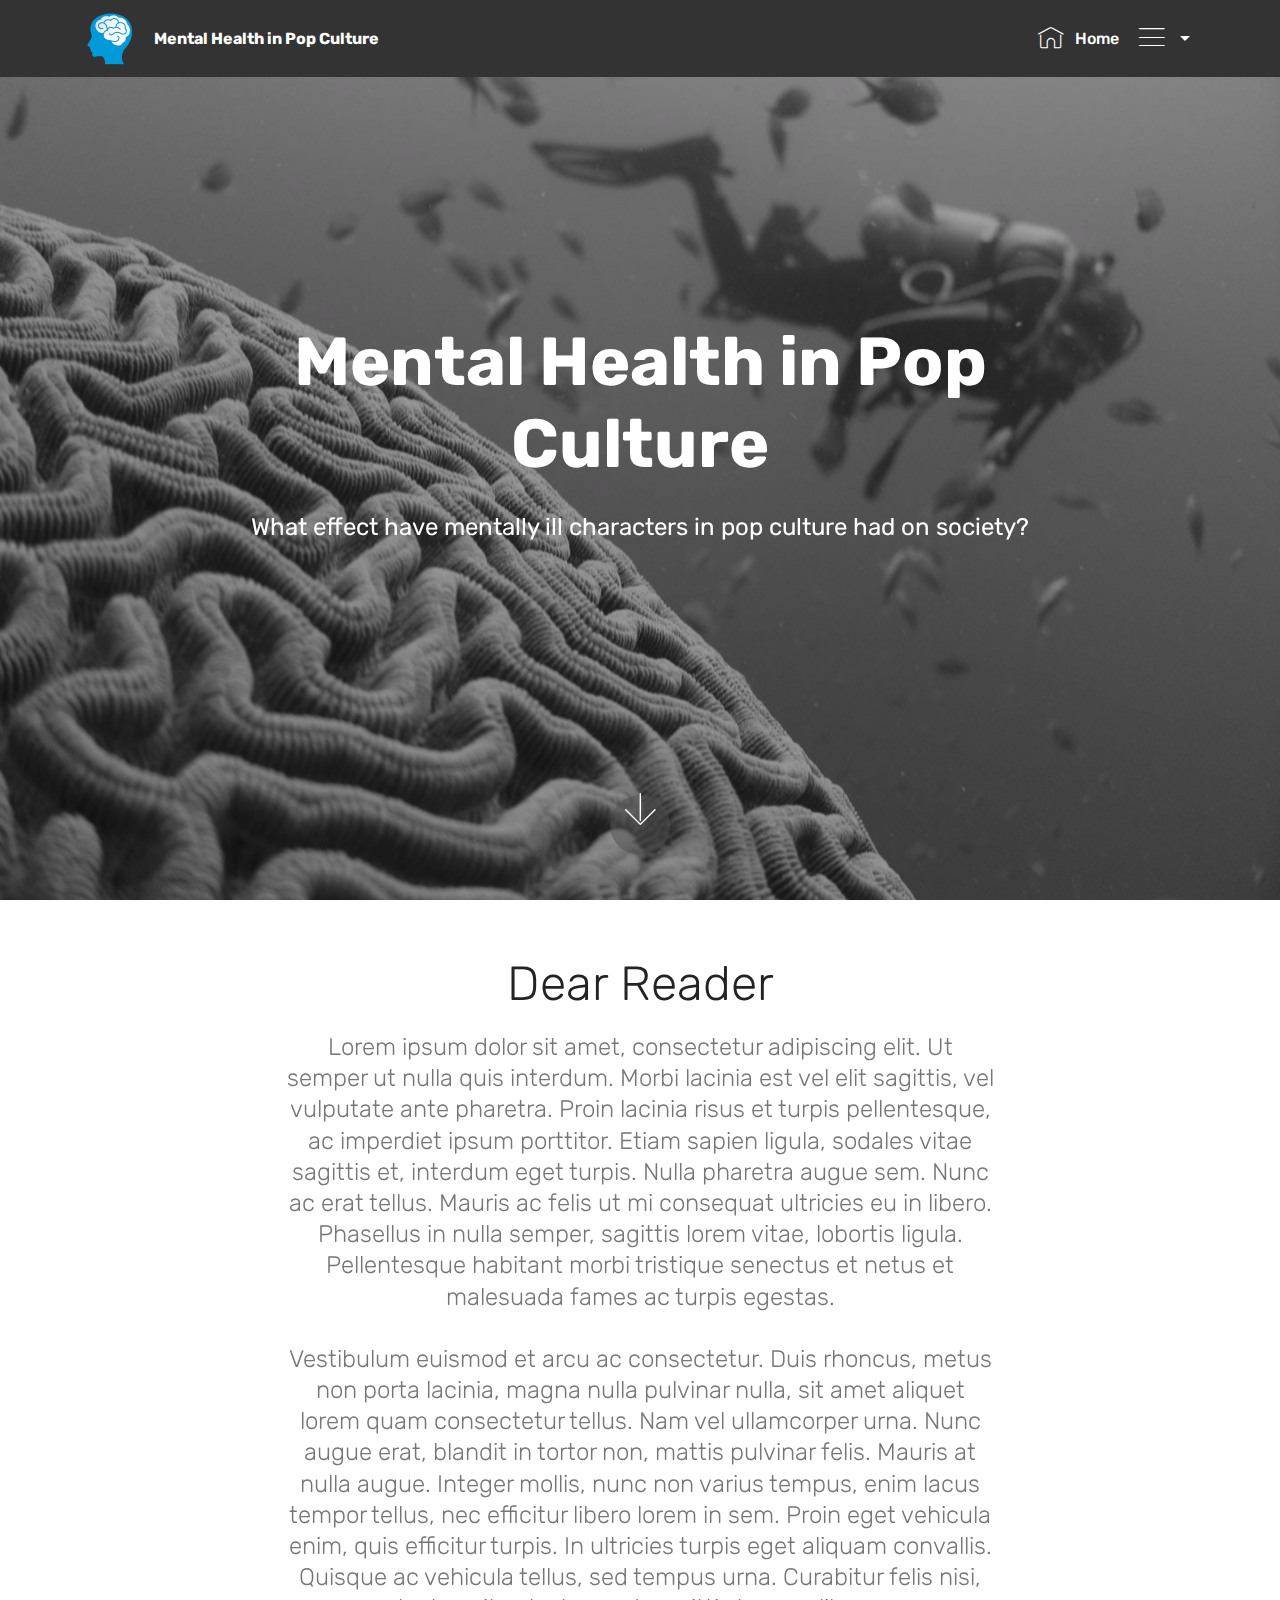
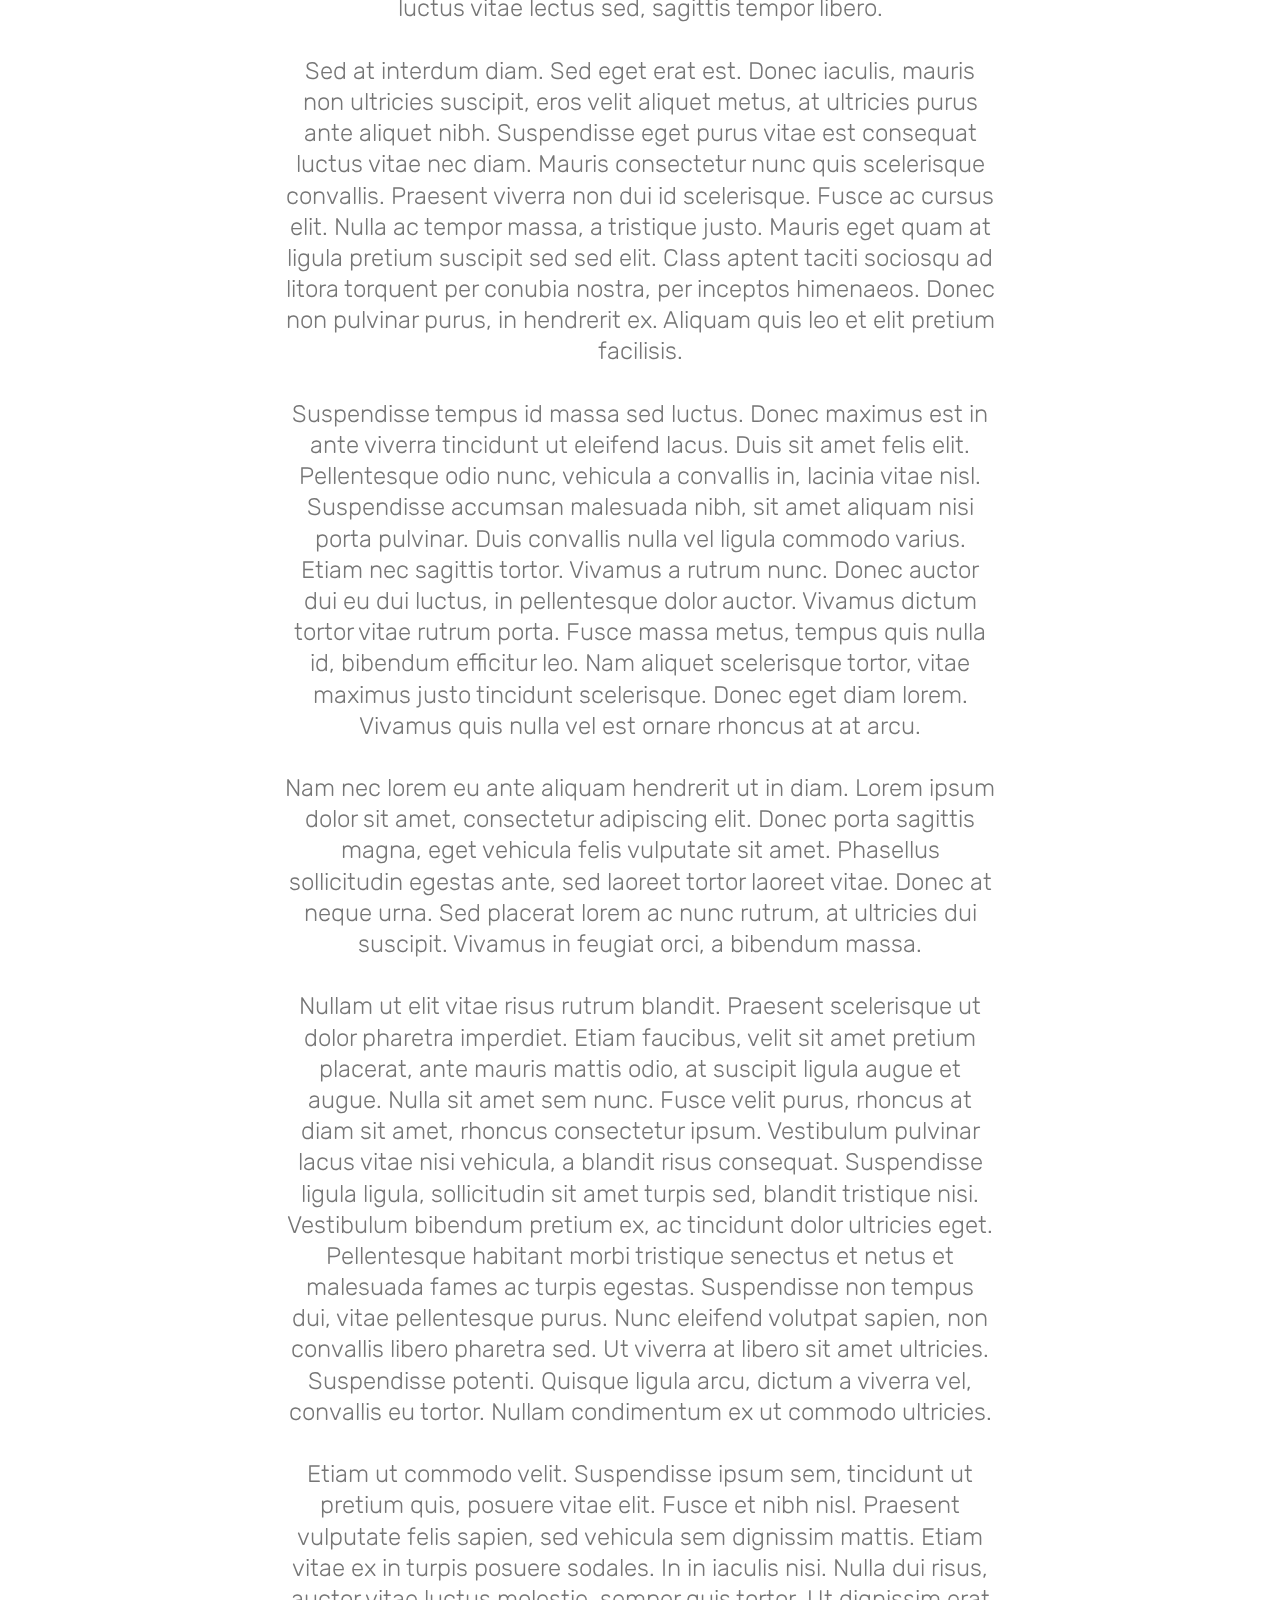
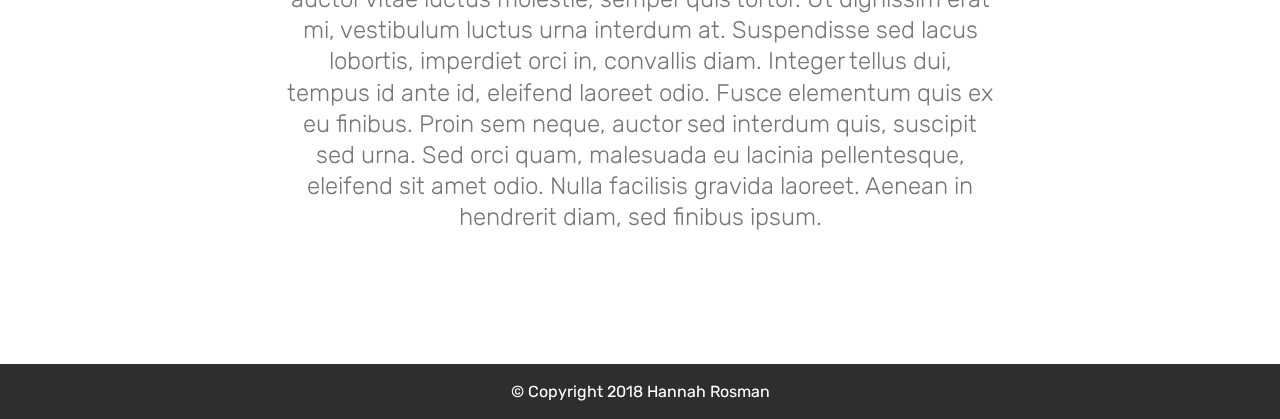
==== index.html @ e22bb15f "Initial commit" ====
<!DOCTYPE html>
<html >
<head>
  <!-- Site made with Mobirise Website Builder v4.7.7, https://mobirise.com -->
  <meta charset="UTF-8">
  <meta http-equiv="X-UA-Compatible" content="IE=edge">
  <meta name="generator" content="Mobirise v4.7.7, mobirise.com">
  <meta name="viewport" content="width=device-width, initial-scale=1, minimum-scale=1">
  <link rel="shortcut icon" href="assets/images/mental-health-icon-128x128.png" type="image/x-icon">
  <meta name="description" content="">
  <title>Home</title>
  <link rel="stylesheet" href="assets/web/assets/mobirise-icons/mobirise-icons.css">
  <link rel="stylesheet" href="assets/tether/tether.min.css">
  <link rel="stylesheet" href="assets/bootstrap/css/bootstrap.min.css">
  <link rel="stylesheet" href="assets/bootstrap/css/bootstrap-grid.min.css">
  <link rel="stylesheet" href="assets/bootstrap/css/bootstrap-reboot.min.css">
  <link rel="stylesheet" href="assets/socicon/css/styles.css">
  <link rel="stylesheet" href="assets/dropdown/css/style.css">
  <link rel="stylesheet" href="assets/theme/css/style.css">
  <link rel="stylesheet" href="assets/mobirise/css/mbr-additional.css" type="text/css">
  
  
  
</head>
<body>
  <section class="menu cid-qTkzRZLJNu" once="menu" id="menu1-0">

    

    <nav class="navbar navbar-expand beta-menu navbar-dropdown align-items-center navbar-fixed-top navbar-toggleable-sm">
        <button class="navbar-toggler navbar-toggler-right" type="button" data-toggle="collapse" data-target="#navbarSupportedContent" aria-controls="navbarSupportedContent" aria-expanded="false" aria-label="Toggle navigation">
            <div class="hamburger">
                <span></span>
                <span></span>
                <span></span>
                <span></span>
            </div>
        </button>
        <div class="menu-logo">
            <div class="navbar-brand">
                <span class="navbar-logo">
                    <a href="https://mobirise.com">
                         <img src="assets/images/mental-health-icon-122x122.png" alt="Mobirise" title="" style="height: 3.8rem;">
                    </a>
                </span>
                <span class="navbar-caption-wrap"><a class="navbar-caption text-white display-4" href="index.html">Mental Health in Pop Culture<br></a></span>
            </div>
        </div>
        <div class="collapse navbar-collapse" id="navbarSupportedContent">
            <ul class="navbar-nav nav-dropdown nav-right" data-app-modern-menu="true"><li class="nav-item">
                    <a class="nav-link link text-white display-4" href="index.html"><span class="mbri-home mbr-iconfont mbr-iconfont-btn"></span>
                        
                        Home</a>
                </li>
                <li class="nav-item dropdown open"><a class="nav-link link text-white dropdown-toggle display-4" href="poem.html" data-toggle="dropdown-submenu" aria-expanded="true"><span class="mbri-menu mbr-iconfont mbr-iconfont-btn"></span></a><div class="dropdown-menu"><a class="text-white dropdown-item display-4" href="timeline.html" aria-expanded="false">Timeline</a><a class="text-white dropdown-item display-4" href="examples.html">Examples</a><a class="text-white dropdown-item display-4" href="evaluation.html">Evaluation</a><a class="text-white dropdown-item display-4" href="letter.html">Letter</a><a class="text-white dropdown-item display-4" href="reviews.html">Reviews</a><a class="text-white dropdown-item display-4" href="poem.html">Poem</a><a class="text-white dropdown-item display-4" href="bibliography.html">Bibliography</a><a class="text-white dropdown-item display-4" href="works-cited.html">Works Cited<br></a></div></li></ul>
            
        </div>
    </nav>
</section>

<section class="engine"><a href="https://mobirise.me/z">best free html templates</a></section><section class="cid-qTkA127IK8 mbr-fullscreen mbr-parallax-background" id="header2-1">

    

    <div class="mbr-overlay" style="opacity: 0.4; background-color: rgb(35, 35, 35);"></div>

    <div class="container align-center">
        <div class="row justify-content-md-center">
            <div class="mbr-white col-md-10">
                <h1 class="mbr-section-title mbr-bold pb-3 mbr-fonts-style display-1">Mental Health in Pop Culture</h1>
                
                <p class="mbr-text pb-3 mbr-fonts-style display-5">
                    What effect have mentally ill characters in pop culture had on society?
                </p>
                
            </div>
        </div>
    </div>
    <div class="mbr-arrow hidden-sm-down" aria-hidden="true">
        <a href="#next">
            <i class="mbri-down mbr-iconfont"></i>
        </a>
    </div>
</section>

<section class="mbr-section content4 cid-qTQGXVImsw" id="content4-4">

    

    <div class="container">
        <div class="media-container-row">
            <div class="title col-12 col-md-8">
                <h2 class="align-center pb-3 mbr-fonts-style display-2">
                    Dear Reader</h2>
                <h3 class="mbr-section-subtitle align-center mbr-light mbr-fonts-style display-5">Lorem ipsum dolor sit amet, consectetur adipiscing elit. Ut semper ut nulla quis interdum. Morbi lacinia est vel elit sagittis, vel vulputate ante pharetra. Proin lacinia risus et turpis pellentesque, ac imperdiet ipsum porttitor. Etiam sapien ligula, sodales vitae sagittis et, interdum eget turpis. Nulla pharetra augue sem. Nunc ac erat tellus. Mauris ac felis ut mi consequat ultricies eu in libero. Phasellus in nulla semper, sagittis lorem vitae, lobortis ligula. Pellentesque habitant morbi tristique senectus et netus et malesuada fames ac turpis egestas.<div><br></div><div>Vestibulum euismod et arcu ac consectetur. Duis rhoncus, metus non porta lacinia, magna nulla pulvinar nulla, sit amet aliquet lorem quam consectetur tellus. Nam vel ullamcorper urna. Nunc augue erat, blandit in tortor non, mattis pulvinar felis. Mauris at nulla augue. Integer mollis, nunc non varius tempus, enim lacus tempor tellus, nec efficitur libero lorem in sem. Proin eget vehicula enim, quis efficitur turpis. In ultricies turpis eget aliquam convallis. Quisque ac vehicula tellus, sed tempus urna. Curabitur felis nisi, luctus vitae lectus sed, sagittis tempor libero.</div><div><br></div><div>Sed at interdum diam. Sed eget erat est. Donec iaculis, mauris non ultricies suscipit, eros velit aliquet metus, at ultricies purus ante aliquet nibh. Suspendisse eget purus vitae est consequat luctus vitae nec diam. Mauris consectetur nunc quis scelerisque convallis. Praesent viverra non dui id scelerisque. Fusce ac cursus elit. Nulla ac tempor massa, a tristique justo. Mauris eget quam at ligula pretium suscipit sed sed elit. Class aptent taciti sociosqu ad litora torquent per conubia nostra, per inceptos himenaeos. Donec non pulvinar purus, in hendrerit ex. Aliquam quis leo et elit pretium facilisis.</div><div><br></div><div>Suspendisse tempus id massa sed luctus. Donec maximus est in ante viverra tincidunt ut eleifend lacus. Duis sit amet felis elit. Pellentesque odio nunc, vehicula a convallis in, lacinia vitae nisl. Suspendisse accumsan malesuada nibh, sit amet aliquam nisi porta pulvinar. Duis convallis nulla vel ligula commodo varius. Etiam nec sagittis tortor. Vivamus a rutrum nunc. Donec auctor dui eu dui luctus, in pellentesque dolor auctor. Vivamus dictum tortor vitae rutrum porta. Fusce massa metus, tempus quis nulla id, bibendum efficitur leo. Nam aliquet scelerisque tortor, vitae maximus justo tincidunt scelerisque. Donec eget diam lorem. Vivamus quis nulla vel est ornare rhoncus at at arcu.</div><div><br></div><div>Nam nec lorem eu ante aliquam hendrerit ut in diam. Lorem ipsum dolor sit amet, consectetur adipiscing elit. Donec porta sagittis magna, eget vehicula felis vulputate sit amet. Phasellus sollicitudin egestas ante, sed laoreet tortor laoreet vitae. Donec at neque urna. Sed placerat lorem ac nunc rutrum, at ultricies dui suscipit. Vivamus in feugiat orci, a bibendum massa.</div><div><br></div><div>Nullam ut elit vitae risus rutrum blandit. Praesent scelerisque ut dolor pharetra imperdiet. Etiam faucibus, velit sit amet pretium placerat, ante mauris mattis odio, at suscipit ligula augue et augue. Nulla sit amet sem nunc. Fusce velit purus, rhoncus at diam sit amet, rhoncus consectetur ipsum. Vestibulum pulvinar lacus vitae nisi vehicula, a blandit risus consequat. Suspendisse ligula ligula, sollicitudin sit amet turpis sed, blandit tristique nisi. Vestibulum bibendum pretium ex, ac tincidunt dolor ultricies eget. Pellentesque habitant morbi tristique senectus et netus et malesuada fames ac turpis egestas. Suspendisse non tempus dui, vitae pellentesque purus. Nunc eleifend volutpat sapien, non convallis libero pharetra sed. Ut viverra at libero sit amet ultricies. Suspendisse potenti. Quisque ligula arcu, dictum a viverra vel, convallis eu tortor. Nullam condimentum ex ut commodo ultricies.</div><div><br></div><div>Etiam ut commodo velit. Suspendisse ipsum sem, tincidunt ut pretium quis, posuere vitae elit. Fusce et nibh nisl. Praesent vulputate felis sapien, sed vehicula sem dignissim mattis. Etiam vitae ex in turpis posuere sodales. In in iaculis nisi. Nulla dui risus, auctor vitae luctus molestie, semper quis tortor. Ut dignissim erat mi, vestibulum luctus urna interdum at. Suspendisse sed lacus lobortis, imperdiet orci in, convallis diam. Integer tellus dui, tempus id ante id, eleifend laoreet odio. Fusce elementum quis ex eu finibus. Proin sem neque, auctor sed interdum quis, suscipit sed urna. Sed orci quam, malesuada eu lacinia pellentesque, eleifend sit amet odio. Nulla facilisis gravida laoreet. Aenean in hendrerit diam, sed finibus ipsum.</div><div><br></div><div><br></div></h3>
                
            </div>
        </div>
    </div>
</section>

<section once="" class="cid-qTRrFll4w2" id="footer7-2k">

    

    

    <div class="container">
        <div class="media-container-row align-center mbr-white">
            
            
            <div class="row row-copirayt">
                <p class="mbr-text mb-0 mbr-fonts-style mbr-white align-center display-7">
                    © Copyright 2018 Hannah Rosman</p>
            </div>
        </div>
    </div>
</section>


  <script src="assets/web/assets/jquery/jquery.min.js"></script>
  <script src="assets/popper/popper.min.js"></script>
  <script src="assets/tether/tether.min.js"></script>
  <script src="assets/bootstrap/js/bootstrap.min.js"></script>
  <script src="assets/dropdown/js/script.min.js"></script>
  <script src="assets/touchswipe/jquery.touch-swipe.min.js"></script>
  <script src="assets/parallax/jarallax.min.js"></script>
  <script src="assets/smoothscroll/smooth-scroll.js"></script>
  <script src="assets/theme/js/script.js"></script>
  
  
</body>
</html>
---- assets/web/assets/mobirise-icons/mobirise-icons.css ----
@font-face {
  font-family: 'MobiriseIcons';
  src:  url('mobirise-icons.eot?spat4u');
  src:  url('mobirise-icons.eot?spat4u#iefix') format('embedded-opentype'),
    url('mobirise-icons.ttf?spat4u') format('truetype'),
    url('mobirise-icons.woff?spat4u') format('woff'),
    url('mobirise-icons.svg?spat4u#MobiriseIcons') format('svg');
  font-weight: normal;
  font-style: normal;
}

[class^="mbri-"], [class*=" mbri-"] {
  /* use !important to prevent issues with browser extensions that change fonts */
  font-family: MobiriseIcons !important;
  speak: none;
  font-style: normal;
  font-weight: normal;
  font-variant: normal;
  text-transform: none;
  line-height: 1;

  /* Better Font Rendering =========== */
  -webkit-font-smoothing: antialiased;
  -moz-osx-font-smoothing: grayscale;
}

.mbri-add-submenu:before {
  content: "\e900";
}
.mbri-alert:before {
  content: "\e901";
}
.mbri-align-center:before {
  content: "\e902";
}
.mbri-align-justify:before {
  content: "\e903";
}
.mbri-align-left:before {
  content: "\e904";
}
.mbri-align-right:before {
  content: "\e905";
}
.mbri-android:before {
  content: "\e906";
}
.mbri-apple:before {
  content: "\e907";
}
.mbri-arrow-down:before {
  content: "\e908";
}
.mbri-arrow-next:before {
  content: "\e909";
}
.mbri-arrow-prev:before {
  content: "\e90a";
}
.mbri-arrow-up:before {
  content: "\e90b";
}
.mbri-bold:before {
  content: "\e90c";
}
.mbri-bookmark:before {
  content: "\e90d";
}
.mbri-bootstrap:before {
  content: "\e90e";
}
.mbri-briefcase:before {
  content: "\e90f";
}
.mbri-browse:before {
  content: "\e910";
}
.mbri-bulleted-list:before {
  content: "\e911";
}
.mbri-calendar:before {
  content: "\e912";
}
.mbri-camera:before {
  content: "\e913";
}
.mbri-cart-add:before {
  content: "\e914";
}
.mbri-cart-full:before {
  content: "\e915";
}
.mbri-cash:before {
  content: "\e916";
}
.mbri-change-style:before {
  content: "\e917";
}
.mbri-chat:before {
  content: "\e918";
}
.mbri-clock:before {
  content: "\e919";
}
.mbri-close:before {
  content: "\e91a";
}
.mbri-cloud:before {
  content: "\e91b";
}
.mbri-code:before {
  content: "\e91c";
}
.mbri-contact-form:before {
  content: "\e91d";
}
.mbri-credit-card:before {
  content: "\e91e";
}
.mbri-cursor-click:before {
  content: "\e91f";
}
.mbri-cust-feedback:before {
  content: "\e920";
}
.mbri-database:before {
  content: "\e921";
}
.mbri-delivery:before {
  content: "\e922";
}
.mbri-desktop:before {
  content: "\e923";
}
.mbri-devices:before {
  content: "\e924";
}
.mbri-down:before {
  content: "\e925";
}
.mbri-download:before {
  content: "\e989";
}
.mbri-drag-n-drop:before {
  content: "\e927";
}
.mbri-drag-n-drop2:before {
  content: "\e928";
}
.mbri-edit:before {
  content: "\e929";
}
.mbri-edit2:before {
  content: "\e92a";
}
.mbri-error:before {
  content: "\e92b";
}
.mbri-extension:before {
  content: "\e92c";
}
.mbri-features:before {
  content: "\e92d";
}
.mbri-file:before {
  content: "\e92e";
}
.mbri-flag:before {
  content: "\e92f";
}
.mbri-folder:before {
  content: "\e930";
}
.mbri-gift:before {
  content: "\e931";
}
.mbri-github:before {
  content: "\e932";
}
.mbri-globe:before {
  content: "\e933";
}
.mbri-globe-2:before {
  content: "\e934";
}
.mbri-growing-chart:before {
  content: "\e935";
}
.mbri-hearth:before {
  content: "\e936";
}
.mbri-help:before {
  content: "\e937";
}
.mbri-home:before {
  content: "\e938";
}
.mbri-hot-cup:before {
  content: "\e939";
}
.mbri-idea:before {
  content: "\e93a";
}
.mbri-image-gallery:before {
  content: "\e93b";
}
.mbri-image-slider:before {
  content: "\e93c";
}
.mbri-info:before {
  content: "\e93d";
}
.mbri-italic:before {
  content: "\e93e";
}
.mbri-key:before {
  content: "\e93f";
}
.mbri-laptop:before {
  content: "\e940";
}
.mbri-layers:before {
  content: "\e941";
}
.mbri-left-right:before {
  content: "\e942";
}
.mbri-left:before {
  content: "\e943";
}
.mbri-letter:before {
  content: "\e944";
}
.mbri-like:before {
  content: "\e945";
}
.mbri-link:before {
  content: "\e946";
}
.mbri-lock:before {
  content: "\e947";
}
.mbri-login:before {
  content: "\e948";
}
.mbri-logout:before {
  content: "\e949";
}
.mbri-magic-stick:before {
  content: "\e94a";
}
.mbri-map-pin:before {
  content: "\e94b";
}
.mbri-menu:before {
  content: "\e94c";
}
.mbri-mobile:before {
  content: "\e94d";
}
.mbri-mobile2:before {
  content: "\e94e";
}
.mbri-mobirise:before {
  content: "\e94f";
}
.mbri-more-horizontal:before {
  content: "\e950";
}
.mbri-more-vertical:before {
  content: "\e951";
}
.mbri-music:before {
  content: "\e952";
}
.mbri-new-file:before {
  content: "\e953";
}
.mbri-numbered-list:before {
  content: "\e954";
}
.mbri-opened-folder:before {
  content: "\e955";
}
.mbri-pages:before {
  content: "\e956";
}
.mbri-paper-plane:before {
  content: "\e957";
}
.mbri-paperclip:before {
  content: "\e958";
}
.mbri-photo:before {
  content: "\e959";
}
.mbri-photos:before {
  content: "\e95a";
}
.mbri-pin:before {
  content: "\e95b";
}
.mbri-play:before {
  content: "\e95c";
}
.mbri-plus:before {
  content: "\e95d";
}
.mbri-preview:before {
  content: "\e95e";
}
.mbri-print:before {
  content: "\e95f";
}
.mbri-protect:before {
  content: "\e960";
}
.mbri-question:before {
  content: "\e961";
}
.mbri-quote-left:before {
  content: "\e962";
}
.mbri-quote-right:before {
  content: "\e963";
}
.mbri-refresh:before {
  content: "\e964";
}
.mbri-responsive:before {
  content: "\e965";
}
.mbri-right:before {
  content: "\e966";
}
.mbri-rocket:before {
  content: "\e967";
}
.mbri-sad-face:before {
  content: "\e968";
}
.mbri-sale:before {
  content: "\e969";
}
.mbri-save:before {
  content: "\e96a";
}
.mbri-search:before {
  content: "\e96b";
}
.mbri-setting:before {
  content: "\e96c";
}
.mbri-setting2:before {
  content: "\e96d";
}
.mbri-setting3:before {
  content: "\e96e";
}
.mbri-share:before {
  content: "\e96f";
}
.mbri-shopping-bag:before {
  content: "\e970";
}
.mbri-shopping-basket:before {
  content: "\e971";
}
.mbri-shopping-cart:before {
  content: "\e972";
}
.mbri-sites:before {
  content: "\e973";
}
.mbri-smile-face:before {
  content: "\e974";
}
.mbri-speed:before {
  content: "\e975";
}
.mbri-star:before {
  content: "\e976";
}
.mbri-success:before {
  content: "\e977";
}
.mbri-sun:before {
  content: "\e978";
}
.mbri-sun2:before {
  content: "\e979";
}
.mbri-tablet:before {
  content: "\e97a";
}
.mbri-tablet-vertical:before {
  content: "\e97b";
}
.mbri-target:before {
  content: "\e97c";
}
.mbri-timer:before {
  content: "\e97d";
}
.mbri-to-ftp:before {
  content: "\e97e";
}
.mbri-to-local-drive:before {
  content: "\e97f";
}
.mbri-touch-swipe:before {
  content: "\e980";
}
.mbri-touch:before {
  content: "\e981";
}
.mbri-trash:before {
  content: "\e982";
}
.mbri-underline:before {
  content: "\e983";
}
.mbri-unlink:before {
  content: "\e984";
}
.mbri-unlock:before {
  content: "\e985";
}
.mbri-up-down:before {
  content: "\e986";
}
.mbri-up:before {
  content: "\e987";
}
.mbri-update:before {
  content: "\e988";
}
.mbri-upload:before {
 content: "\e926"; 
}
.mbri-user:before {
  content: "\e98a";
}
.mbri-user2:before {
  content: "\e98b";
}
.mbri-users:before {
  content: "\e98c";
}
.mbri-video:before {
  content: "\e98d";
}
.mbri-video-play:before {
  content: "\e98e";
}
.mbri-watch:before {
  content: "\e98f";
}
.mbri-website-theme:before {
  content: "\e990";
}
.mbri-wifi:before {
  content: "\e991";
}
.mbri-windows:before {
  content: "\e992";
}
.mbri-zoom-out:before {
  content: "\e993";
}
.mbri-redo:before {
  content: "\e994";
}
.mbri-undo:before {
  content: "\e995";
}
---- assets/socicon/css/styles.css ----
@charset "UTF-8";

@font-face {
  font-family: "socicon";
  src:url("../fonts/socicon.eot");
  src:url("../fonts/socicon.eot?#iefix") format("embedded-opentype"),
    url("../fonts/socicon.woff") format("woff"),
    url("../fonts/socicon.ttf") format("truetype"),
    url("../fonts/socicon.svg#socicon") format("svg");
  font-weight: normal;
  font-style: normal;

}

[data-icon]:before {
  font-family: "socicon" !important;
  content: attr(data-icon);
  font-style: normal !important;
  font-weight: normal !important;
  font-variant: normal !important;
  text-transform: none !important;
  speak: none;
  line-height: 1;
  -webkit-font-smoothing: antialiased;
  -moz-osx-font-smoothing: grayscale;
}

[class^="socicon-"]:before,
[class*=" socicon-"]:before {
  font-family: "socicon" !important;
  font-style: normal !important;
  font-weight: normal !important;
  font-variant: normal !important;
  text-transform: none !important;
  speak: none;
  line-height: 1;
  -webkit-font-smoothing: antialiased;
  -moz-osx-font-smoothing: grayscale;
}

.socicon-modelmayhem:before {
  content: "\e000";
}
.socicon-mixcloud:before {
  content: "\e001";
}
.socicon-drupal:before {
  content: "\e002";
}
.socicon-swarm:before {
  content: "\e003";
}
.socicon-istock:before {
  content: "\e004";
}
.socicon-yammer:before {
  content: "\e005";
}
.socicon-ello:before {
  content: "\e006";
}
.socicon-stackoverflow:before {
  content: "\e007";
}
.socicon-persona:before {
  content: "\e008";
}
.socicon-triplej:before {
  content: "\e009";
}
.socicon-houzz:before {
  content: "\e00a";
}
.socicon-rss:before {
  content: "\e00b";
}
.socicon-paypal:before {
  content: "\e00c";
}
.socicon-odnoklassniki:before {
  content: "\e00d";
}
.socicon-airbnb:before {
  content: "\e00e";
}
.socicon-periscope:before {
  content: "\e00f";
}
.socicon-outlook:before {
  content: "\e010";
}
.socicon-coderwall:before {
  content: "\e011";
}
.socicon-tripadvisor:before {
  content: "\e012";
}
.socicon-appnet:before {
  content: "\e013";
}
.socicon-goodreads:before {
  content: "\e014";
}
.socicon-tripit:before {
  content: "\e015";
}
.socicon-lanyrd:before {
  content: "\e016";
}
.socicon-slideshare:before {
  content: "\e017";
}
.socicon-buffer:before {
  content: "\e018";
}
.socicon-disqus:before {
  content: "\e019";
}
.socicon-vkontakte:before {
  content: "\e01a";
}
.socicon-whatsapp:before {
  content: "\e01b";
}
.socicon-patreon:before {
  content: "\e01c";
}
.socicon-storehouse:before {
  content: "\e01d";
}
.socicon-pocket:before {
  content: "\e01e";
}
.socicon-mail:before {
  content: "\e01f";
}
.socicon-blogger:before {
  content: "\e020";
}
.socicon-technorati:before {
  content: "\e021";
}
.socicon-reddit:before {
  content: "\e022";
}
.socicon-dribbble:before {
  content: "\e023";
}
.socicon-stumbleupon:before {
  content: "\e024";
}
.socicon-digg:before {
  content: "\e025";
}
.socicon-envato:before {
  content: "\e026";
}
.socicon-behance:before {
  content: "\e027";
}
.socicon-delicious:before {
  content: "\e028";
}
.socicon-deviantart:before {
  content: "\e029";
}
.socicon-forrst:before {
  content: "\e02a";
}
.socicon-play:before {
  content: "\e02b";
}
.socicon-zerply:before {
  content: "\e02c";
}
.socicon-wikipedia:before {
  content: "\e02d";
}
.socicon-apple:before {
  content: "\e02e";
}
.socicon-flattr:before {
  content: "\e02f";
}
.socicon-github:before {
  content: "\e030";
}
.socicon-renren:before {
  content: "\e031";
}
.socicon-friendfeed:before {
  content: "\e032";
}
.socicon-newsvine:before {
  content: "\e033";
}
.socicon-identica:before {
  content: "\e034";
}
.socicon-bebo:before {
  content: "\e035";
}
.socicon-zynga:before {
  content: "\e036";
}
.socicon-steam:before {
  content: "\e037";
}
.socicon-xbox:before {
  content: "\e038";
}
.socicon-windows:before {
  content: "\e039";
}
.socicon-qq:before {
  content: "\e03a";
}
.socicon-douban:before {
  content: "\e03b";
}
.socicon-meetup:before {
  content: "\e03c";
}
.socicon-playstation:before {
  content: "\e03d";
}
.socicon-android:before {
  content: "\e03e";
}
.socicon-snapchat:before {
  content: "\e03f";
}
.socicon-twitter:before {
  content: "\e040";
}
.socicon-facebook:before {
  content: "\e041";
}
.socicon-googleplus:before {
  content: "\e042";
}
.socicon-pinterest:before {
  content: "\e043";
}
.socicon-foursquare:before {
  content: "\e044";
}
.socicon-yahoo:before {
  content: "\e045";
}
.socicon-skype:before {
  content: "\e046";
}
.socicon-yelp:before {
  content: "\e047";
}
.socicon-feedburner:before {
  content: "\e048";
}
.socicon-linkedin:before {
  content: "\e049";
}
.socicon-viadeo:before {
  content: "\e04a";
}
.socicon-xing:before {
  content: "\e04b";
}
.socicon-myspace:before {
  content: "\e04c";
}
.socicon-soundcloud:before {
  content: "\e04d";
}
.socicon-spotify:before {
  content: "\e04e";
}
.socicon-grooveshark:before {
  content: "\e04f";
}
.socicon-lastfm:before {
  content: "\e050";
}
.socicon-youtube:before {
  content: "\e051";
}
.socicon-vimeo:before {
  content: "\e052";
}
.socicon-dailymotion:before {
  content: "\e053";
}
.socicon-vine:before {
  content: "\e054";
}
.socicon-flickr:before {
  content: "\e055";
}
.socicon-500px:before {
  content: "\e056";
}
.socicon-wordpress:before {
  content: "\e058";
}
.socicon-tumblr:before {
  content: "\e059";
}
.socicon-twitch:before {
  content: "\e05a";
}
.socicon-8tracks:before {
  content: "\e05b";
}
.socicon-amazon:before {
  content: "\e05c";
}
.socicon-icq:before {
  content: "\e05d";
}
.socicon-smugmug:before {
  content: "\e05e";
}
.socicon-ravelry:before {
  content: "\e05f";
}
.socicon-weibo:before {
  content: "\e060";
}
.socicon-baidu:before {
  content: "\e061";
}
.socicon-angellist:before {
  content: "\e062";
}
.socicon-ebay:before {
  content: "\e063";
}
.socicon-imdb:before {
  content: "\e064";
}
.socicon-stayfriends:before {
  content: "\e065";
}
.socicon-residentadvisor:before {
  content: "\e066";
}
.socicon-google:before {
  content: "\e067";
}
.socicon-yandex:before {
  content: "\e068";
}
.socicon-sharethis:before {
  content: "\e069";
}
.socicon-bandcamp:before {
  content: "\e06a";
}
.socicon-itunes:before {
  content: "\e06b";
}
.socicon-deezer:before {
  content: "\e06c";
}
.socicon-telegram:before {
  content: "\e06e";
}
.socicon-openid:before {
  content: "\e06f";
}
.socicon-amplement:before {
  content: "\e070";
}
.socicon-viber:before {
  content: "\e071";
}
.socicon-zomato:before {
  content: "\e072";
}
.socicon-draugiem:before {
  content: "\e074";
}
.socicon-endomodo:before {
  content: "\e075";
}
.socicon-filmweb:before {
  content: "\e076";
}
.socicon-stackexchange:before {
  content: "\e077";
}
.socicon-wykop:before {
  content: "\e078";
}
.socicon-teamspeak:before {
  content: "\e079";
}
.socicon-teamviewer:before {
  content: "\e07a";
}
.socicon-ventrilo:before {
  content: "\e07b";
}
.socicon-younow:before {
  content: "\e07c";
}
.socicon-raidcall:before {
  content: "\e07d";
}
.socicon-mumble:before {
  content: "\e07e";
}
.socicon-medium:before {
  content: "\e06d";
}
.socicon-bebee:before {
  content: "\e07f";
}
.socicon-hitbox:before {
  content: "\e080";
}
.socicon-reverbnation:before {
  content: "\e081";
}
.socicon-formulr:before {
  content: "\e082";
}
.socicon-instagram:before {
  content: "\e057";
}
.socicon-battlenet:before {
  content: "\e083";
}
.socicon-chrome:before {
  content: "\e084";
}
.socicon-discord:before {
  content: "\e086";
}
.socicon-issuu:before {
  content: "\e087";
}
.socicon-macos:before {
  content: "\e088";
}
.socicon-firefox:before {
  content: "\e089";
}
.socicon-opera:before {
  content: "\e08d";
}
.socicon-keybase:before {
  content: "\e090";
}
.socicon-alliance:before {
  content: "\e091";
}
.socicon-livejournal:before {
  content: "\e092";
}
.socicon-googlephotos:before {
  content: "\e093";
}
.socicon-horde:before {
  content: "\e094";
}
.socicon-etsy:before {
  content: "\e095";
}
.socicon-zapier:before {
  content: "\e096";
}
.socicon-google-scholar:before {
  content: "\e097";
}
.socicon-researchgate:before {
  content: "\e098";
}
.socicon-wechat:before {
  content: "\e099";
}
.socicon-strava:before {
  content: "\e09a";
}
.socicon-line:before {
  content: "\e09b";
}
.socicon-lyft:before {
  content: "\e09c";
}
.socicon-uber:before {
  content: "\e09d";
}
.socicon-songkick:before {
  content: "\e09e";
}
.socicon-viewbug:before {
  content: "\e09f";
}
.socicon-googlegroups:before {
  content: "\e0a0";
}
.socicon-quora:before {
  content: "\e073";
}
.socicon-diablo:before {
  content: "\e085";
}
.socicon-blizzard:before {
  content: "\e0a1";
}
.socicon-hearthstone:before {
  content: "\e08b";
}
.socicon-heroes:before {
  content: "\e08a";
}
.socicon-overwatch:before {
  content: "\e08c";
}
.socicon-warcraft:before {
  content: "\e08e";
}
.socicon-starcraft:before {
  content: "\e08f";
}
.socicon-beam:before {
  content: "\e0a2";
}
.socicon-curse:before {
  content: "\e0a3";
}
.socicon-player:before {
  content: "\e0a4";
}
.socicon-streamjar:before {
  content: "\e0a5";
}
.socicon-nintendo:before {
  content: "\e0a6";
}
.socicon-hellocoton:before {
  content: "\e0a7";
}
---- assets/dropdown/css/style.css ----
.navbar-dropdown {
  left: 0;
  padding: 0;
  position: absolute;
  right: 0;
  top: 0;
  transition: all 0.45s ease;
  z-index: 1030;
  background: #282828; }
  .navbar-dropdown .navbar-logo {
    margin-right: 0.8rem;
    transition: margin 0.3s ease-in-out;
    vertical-align: middle; }
    .navbar-dropdown .navbar-logo img {
      height: 3.125rem;
      transition: all 0.3s ease-in-out; }
    .navbar-dropdown .navbar-logo.mbr-iconfont {
      font-size: 3.125rem;
      line-height: 3.125rem; }
  .navbar-dropdown .navbar-caption {
    font-weight: 700;
    white-space: normal;
    vertical-align: -4px;
    line-height: 3.125rem !important; }
    .navbar-dropdown .navbar-caption, .navbar-dropdown .navbar-caption:hover {
      color: inherit;
      text-decoration: none; }
  .navbar-dropdown .mbr-iconfont + .navbar-caption {
    vertical-align: -1px; }
  .navbar-dropdown.navbar-fixed-top {
    position: fixed; }
  .navbar-dropdown .navbar-brand span {
    vertical-align: -4px; }
  .navbar-dropdown.bg-color.transparent {
    background: none; }
  .navbar-dropdown.navbar-short .navbar-brand {
    padding: 0.625rem 0; }
    .navbar-dropdown.navbar-short .navbar-brand span {
      vertical-align: -1px; }
  .navbar-dropdown.navbar-short .navbar-caption {
    line-height: 2.375rem !important;
    vertical-align: -2px; }
  .navbar-dropdown.navbar-short .navbar-logo {
    margin-right: 0.5rem; }
    .navbar-dropdown.navbar-short .navbar-logo img {
      height: 2.375rem; }
    .navbar-dropdown.navbar-short .navbar-logo.mbr-iconfont {
      font-size: 2.375rem;
      line-height: 2.375rem; }
  .navbar-dropdown.navbar-short .mbr-table-cell {
    height: 3.625rem; }
  .navbar-dropdown .navbar-close {
    left: 0.6875rem;
    position: fixed;
    top: 0.75rem;
    z-index: 1000; }
  .navbar-dropdown .hamburger-icon {
    content: "";
    display: inline-block;
    vertical-align: middle;
    width: 16px;
    -webkit-box-shadow: 0 -6px 0 1px #282828,0 0 0 1px #282828,0 6px 0 1px #282828;
    -moz-box-shadow: 0 -6px 0 1px #282828,0 0 0 1px #282828,0 6px 0 1px #282828;
    box-shadow: 0 -6px 0 1px #282828,0 0 0 1px #282828,0 6px 0 1px #282828; }

.dropdown-menu .dropdown-toggle[data-toggle="dropdown-submenu"]::after {
  border-bottom: 0.35em solid transparent;
  border-left: 0.35em solid;
  border-right: 0;
  border-top: 0.35em solid transparent;
  margin-left: 0.3rem; }

.dropdown-menu .dropdown-item:focus {
  outline: 0; }

.nav-dropdown {
  font-size: 0.75rem;
  font-weight: 500;
  height: auto !important; }
  .nav-dropdown .nav-btn {
    padding-left: 1rem; }
  .nav-dropdown .link {
    margin: .667em 1.667em;
    font-weight: 500;
    padding: 0;
    transition: color .2s ease-in-out; }
    .nav-dropdown .link.dropdown-toggle {
      margin-right: 2.583em; }
      .nav-dropdown .link.dropdown-toggle::after {
        margin-left: .25rem;
        border-top: 0.35em solid;
        border-right: 0.35em solid transparent;
        border-left: 0.35em solid transparent;
        border-bottom: 0; }
      .nav-dropdown .link.dropdown-toggle[aria-expanded="true"] {
        margin: 0;
        padding: 0.667em 3.263em  0.667em 1.667em; }
  .nav-dropdown .link::after,
  .nav-dropdown .dropdown-item::after {
    color: inherit; }
  .nav-dropdown .btn {
    font-size: 0.75rem;
    font-weight: 700;
    letter-spacing: 0;
    margin-bottom: 0;
    padding-left: 1.25rem;
    padding-right: 1.25rem; }
  .nav-dropdown .dropdown-menu {
    border-radius: 0;
    border: 0;
    left: 0;
    margin: 0;
    padding-bottom: 1.25rem;
    padding-top: 1.25rem;
    position: relative; }
  .nav-dropdown .dropdown-submenu {
    margin-left: 0.125rem;
    top: 0; }
  .nav-dropdown .dropdown-item {
    font-weight: 500;
    line-height: 2;
    padding: 0.3846em 4.615em 0.3846em 1.5385em;
    position: relative;
    transition: color .2s ease-in-out, background-color .2s ease-in-out; }
    .nav-dropdown .dropdown-item::after {
      margin-top: -0.3077em;
      position: absolute;
      right: 1.1538em;
      top: 50%; }
    .nav-dropdown .dropdown-item:focus, .nav-dropdown .dropdown-item:hover {
      background: none; }

@media (max-width: 767px) {
  .nav-dropdown.navbar-toggleable-sm {
    bottom: 0;
    display: none;
    left: 0;
    overflow-x: hidden;
    position: fixed;
    top: 0;
    transform: translateX(-100%);
    -ms-transform: translateX(-100%);
    -webkit-transform: translateX(-100%);
    width: 18.75rem;
    z-index: 999; } }
.nav-dropdown.navbar-toggleable-xl {
  bottom: 0;
  display: none;
  left: 0;
  overflow-x: hidden;
  position: fixed;
  top: 0;
  transform: translateX(-100%);
  -ms-transform: translateX(-100%);
  -webkit-transform: translateX(-100%);
  width: 18.75rem;
  z-index: 999; }

.nav-dropdown-sm {
  display: block !important;
  overflow-x: hidden;
  overflow: auto;
  padding-top: 3.875rem; }
  .nav-dropdown-sm::after {
    content: "";
    display: block;
    height: 3rem;
    width: 100%; }
  .nav-dropdown-sm.collapse.in ~ .navbar-close {
    display: block !important; }
  .nav-dropdown-sm.collapsing, .nav-dropdown-sm.collapse.in {
    transform: translateX(0);
    -ms-transform: translateX(0);
    -webkit-transform: translateX(0);
    transition: all 0.25s ease-out;
    -webkit-transition: all 0.25s ease-out;
    background: #282828; }
  .nav-dropdown-sm.collapsing[aria-expanded="false"] {
    transform: translateX(-100%);
    -ms-transform: translateX(-100%);
    -webkit-transform: translateX(-100%); }
  .nav-dropdown-sm .nav-item {
    display: block;
    margin-left: 0 !important;
    padding-left: 0; }
  .nav-dropdown-sm .link,
  .nav-dropdown-sm .dropdown-item {
    border-top: 1px dotted rgba(255, 255, 255, 0.1);
    font-size: 0.8125rem;
    line-height: 1.6;
    margin: 0 !important;
    padding: 0.875rem 2.4rem 0.875rem 1.5625rem !important;
    position: relative;
    white-space: normal; }
    .nav-dropdown-sm .link:focus, .nav-dropdown-sm .link:hover,
    .nav-dropdown-sm .dropdown-item:focus,
    .nav-dropdown-sm .dropdown-item:hover {
      background: rgba(0, 0, 0, 0.2) !important;
      color: #c0a375; }
  .nav-dropdown-sm .nav-btn {
    position: relative;
    padding: 1.5625rem 1.5625rem 0 1.5625rem; }
    .nav-dropdown-sm .nav-btn::before {
      border-top: 1px dotted rgba(255, 255, 255, 0.1);
      content: "";
      left: 0;
      position: absolute;
      top: 0;
      width: 100%; }
    .nav-dropdown-sm .nav-btn + .nav-btn {
      padding-top: 0.625rem; }
      .nav-dropdown-sm .nav-btn + .nav-btn::before {
        display: none; }
  .nav-dropdown-sm .btn {
    padding: 0.625rem 0; }
  .nav-dropdown-sm .dropdown-toggle[data-toggle="dropdown-submenu"]::after {
    margin-left: .25rem;
    border-top: 0.35em solid;
    border-right: 0.35em solid transparent;
    border-left: 0.35em solid transparent;
    border-bottom: 0; }
  .nav-dropdown-sm .dropdown-toggle[data-toggle="dropdown-submenu"][aria-expanded="true"]::after {
    border-top: 0;
    border-right: 0.35em solid transparent;
    border-left: 0.35em solid transparent;
    border-bottom: 0.35em solid; }
  .nav-dropdown-sm .dropdown-menu {
    margin: 0;
    padding: 0;
    position: relative;
    top: 0;
    left: 0;
    width: 100%;
    border: 0;
    float: none;
    border-radius: 0;
    background: none; }
  .nav-dropdown-sm .dropdown-submenu {
    left: 100%;
    margin-left: 0.125rem;
    margin-top: -1.25rem;
    top: 0; }

.navbar-toggleable-sm .nav-dropdown .dropdown-menu {
  position: absolute; }

.navbar-toggleable-sm .nav-dropdown .dropdown-submenu {
  left: 100%;
  margin-left: 0.125rem;
  margin-top: -1.25rem;
  top: 0; }

.navbar-toggleable-sm.opened .nav-dropdown .dropdown-menu {
  position: relative; }

.navbar-toggleable-sm.opened .nav-dropdown .dropdown-submenu {
  left: 0;
  margin-left: 00rem;
  margin-top: 0rem;
  top: 0; }

.is-builder .nav-dropdown.collapsing {
  transition: none !important; }

/*# sourceMappingURL=style.css.map */
---- assets/theme/css/style.css ----
/*!
 * Mobirise v4 theme (https://mobirise.com/)
 * Copyright 2017 Mobirise
 */
section {
  background-color: #eeeeee; }

section,
.container,
.container-fluid {
  position: relative;
  word-wrap: break-word; }

a.mbr-iconfont:hover {
  text-decoration: none; }

.article .lead p, .article .lead ul, .article .lead ol, .article .lead pre, .article .lead blockquote {
  margin-bottom: 0; }

a {
  font-style: normal;
  font-weight: 400;
  cursor: pointer; }
  a, a:hover {
    text-decoration: none; }

figure {
  margin-bottom: 0; }

body {
  color: #232323; }

h1, h2, h3, h4, h5, h6,
.h1, .h2, .h3, .h4, .h5, .h6,
.display-1, .display-2, .display-3, .display-4 {
  line-height: 1;
  word-break: break-word;
  word-wrap: break-word; }

b, strong {
  font-weight: bold; }

blockquote {
  padding: 10px 0 10px 20px;
  position: relative;
  border-left: 2px solid;
  border-color: #ff3366; }

input:-webkit-autofill, input:-webkit-autofill:hover, input:-webkit-autofill:focus, input:-webkit-autofill:active {
  transition-delay: 9999s;
  transition-property: background-color, color; }

textarea[type="hidden"] {
  display: none; }

body {
  position: relative; }

section {
  background-position: 50% 50%;
  background-repeat: no-repeat;
  background-size: cover; }
  section .mbr-background-video,
  section .mbr-background-video-preview {
    position: absolute;
    bottom: 0;
    left: 0;
    right: 0;
    top: 0; }

.hidden {
  visibility: hidden; }

.mbr-z-index20 {
  z-index: 20; }

/*! Base colors */
.mbr-white {
  color: #ffffff; }

.mbr-black {
  color: #000000; }

.mbr-bg-white {
  background-color: #ffffff; }

.mbr-bg-black {
  background-color: #000000; }

/*! Text-aligns */
.align-left {
  text-align: left; }

.align-center {
  text-align: center; }

.align-right {
  text-align: right; }

@media (max-width: 767px) {
  .align-left, .align-center, .align-right, .mbr-section-btn, .mbr-section-title {
    text-align: center; } }
/*! Font-weight  */
.mbr-light {
  font-weight: 300; }

.mbr-regular {
  font-weight: 400; }

.mbr-semibold {
  font-weight: 500; }

.mbr-bold {
  font-weight: 700; }

/*! Media  */
.media-size-item {
  -webkit-flex: 1 1 auto;
  -moz-flex: 1 1 auto;
  -ms-flex: 1 1 auto;
  -o-flex: 1 1 auto;
  flex: 1 1 auto; }

.media-content {
  -webkit-flex-basis: 100%;
  flex-basis: 100%; }

.media-container-row {
  display: -ms-flexbox;
  display: -webkit-flex;
  display: flex;
  -webkit-flex-direction: row;
  -ms-flex-direction: row;
  flex-direction: row;
  -webkit-flex-wrap: wrap;
  -ms-flex-wrap: wrap;
  flex-wrap: wrap;
  -webkit-justify-content: center;
  -ms-flex-pack: center;
  justify-content: center;
  -webkit-align-content: center;
  -ms-flex-line-pack: center;
  align-content: center;
  -webkit-align-items: start;
  -ms-flex-align: start;
  align-items: start; }
  .media-container-row .media-size-item {
    width: 400px; }

.media-container-column {
  display: -ms-flexbox;
  display: -webkit-flex;
  display: flex;
  -webkit-flex-direction: column;
  -ms-flex-direction: column;
  flex-direction: column;
  -webkit-flex-wrap: wrap;
  -ms-flex-wrap: wrap;
  flex-wrap: wrap;
  -webkit-justify-content: center;
  -ms-flex-pack: center;
  justify-content: center;
  -webkit-align-content: center;
  -ms-flex-line-pack: center;
  align-content: center;
  -webkit-align-items: stretch;
  -ms-flex-align: stretch;
  align-items: stretch; }
  .media-container-column > * {
    width: 100%; }

@media (min-width: 992px) {
  .media-container-row {
    -webkit-flex-wrap: nowrap;
    -ms-flex-wrap: nowrap;
    flex-wrap: nowrap; } }
figure {
  overflow: hidden; }

figure[mbr-media-size] {
  transition: width 0.1s; }

.mbr-figure img, .mbr-figure iframe {
  display: block;
  width: 100%; }

.card {
  background-color: transparent;
  border: none; }

.card-img {
  text-align: center;
  flex-shrink: 0; }

.media {
  max-width: 100%;
  margin: 0 auto; }

.mbr-figure {
  -ms-flex-item-align: center;
  -ms-grid-row-align: center;
  -webkit-align-self: center;
  align-self: center; }

.media-container > div {
  max-width: 100%; }

.mbr-figure img, .card-img img {
  width: 100%; }

@media (max-width: 991px) {
  .media-size-item {
    width: auto !important; }

  .media {
    width: auto; }

  .mbr-figure {
    width: 100% !important; } }
/*! Buttons */
.mbr-section-btn {
  margin-left: -.25rem;
  margin-right: -.25rem;
  font-size: 0; }

nav .mbr-section-btn {
  margin-left: 0rem;
  margin-right: 0rem; }

/*! Btn icon margin */
.btn .mbr-iconfont, .btn.btn-sm .mbr-iconfont {
  cursor: pointer;
  margin-right: 0.5rem; }

.btn.btn-md .mbr-iconfont, .btn.btn-md .mbr-iconfont {
  margin-right: 0.8rem; }

.mbr-regular {
  font-weight: 400; }

.mbr-semibold {
  font-weight: 500; }

.mbr-bold {
  font-weight: 700; }

[type="submit"] {
  -webkit-appearance: none; }

/*! Full-screen */
.mbr-fullscreen .mbr-overlay {
  min-height: 100vh; }

.mbr-fullscreen {
  display: flex;
  display: -webkit-flex;
  display: -moz-flex;
  display: -ms-flex;
  display: -o-flex;
  align-items: center;
  -webkit-align-items: center;
  min-height: 100vh;
  padding-top: 3rem;
  padding-bottom: 3rem; }

/*! Map */
.map {
  height: 25rem;
  position: relative; }
  .map iframe {
    width: 100%;
    height: 100%; }

/* Form */
.form-asterisk {
  font-family: initial;
  position: absolute;
  top: -2px;
  font-weight: normal; }

/*! Scroll to top arrow */
.mbr-arrow-up {
  bottom: 25px;
  right: 90px;
  position: fixed;
  text-align: right;
  z-index: 5000;
  color: #ffffff;
  font-size: 32px;
  transform: rotate(180deg);
  -webkit-transform: rotate(180deg); }

.mbr-arrow-up a {
  background: rgba(0, 0, 0, 0.2);
  border-radius: 3px;
  color: #fff;
  display: inline-block;
  height: 60px;
  width: 60px;
  outline-style: none !important;
  position: relative;
  text-decoration: none;
  transition: all .3s ease-in-out;
  cursor: pointer;
  text-align: center; }
  .mbr-arrow-up a:hover {
    background-color: rgba(0, 0, 0, 0.4); }
  .mbr-arrow-up a i {
    line-height: 60px; }

.mbr-arrow-up-icon {
  display: block;
  color: #fff; }

.mbr-arrow-up-icon::before {
  content: "\203a";
  display: inline-block;
  font-family: serif;
  font-size: 32px;
  line-height: 1;
  font-style: normal;
  position: relative;
  top: 6px;
  left: -4px;
  -webkit-transform: rotate(-90deg);
  transform: rotate(-90deg); }

/*! Arrow Down */
.mbr-arrow {
  position: absolute;
  bottom: 45px;
  left: 50%;
  width: 60px;
  height: 60px;
  cursor: pointer;
  background-color: rgba(80, 80, 80, 0.5);
  border-radius: 50%;
  -webkit-transform: translateX(-50%);
  transform: translateX(-50%); }
  .mbr-arrow > a {
    display: inline-block;
    text-decoration: none;
    outline-style: none;
    -webkit-animation: arrowdown 1.7s ease-in-out infinite;
    animation: arrowdown 1.7s ease-in-out infinite; }
    .mbr-arrow > a > i {
      position: absolute;
      top: -2px;
      left: 15px;
      font-size: 2rem; }

@keyframes arrowdown {
  0% {
    transform: translateY(0px);
    -webkit-transform: translateY(0px); }
  50% {
    transform: translateY(-5px);
    -webkit-transform: translateY(-5px); }
  100% {
    transform: translateY(0px);
    -webkit-transform: translateY(0px); } }
@-webkit-keyframes arrowdown {
  0% {
    transform: translateY(0px);
    -webkit-transform: translateY(0px); }
  50% {
    transform: translateY(-5px);
    -webkit-transform: translateY(-5px); }
  100% {
    transform: translateY(0px);
    -webkit-transform: translateY(0px); } }
@media (max-width: 500px) {
  .mbr-arrow-up {
    left: 50%;
    right: auto;
    transform: translateX(-50%) rotate(180deg);
    -webkit-transform: translateX(-50%) rotate(180deg); } }
/*Gradients animation*/
@keyframes gradient-animation {
  from {
    background-position: 0% 100%;
    animation-timing-function: ease-in-out; }
  to {
    background-position: 100% 0%;
    animation-timing-function: ease-in-out; } }
@-webkit-keyframes gradient-animation {
  from {
    background-position: 0% 100%;
    animation-timing-function: ease-in-out; }
  to {
    background-position: 100% 0%;
    animation-timing-function: ease-in-out; } }
.bg-gradient {
  background-size: 200% 200%;
  animation: gradient-animation 5s infinite alternate;
  -webkit-animation: gradient-animation 5s infinite alternate; }

.menu .navbar-brand {
  display: -webkit-flex; }
  .menu .navbar-brand span {
    display: flex;
    display: -webkit-flex; }
  .menu .navbar-brand .navbar-caption-wrap {
    display: -webkit-flex; }
  .menu .navbar-brand .navbar-logo img {
    display: -webkit-flex; }
@media (min-width: 768px) and (max-width: 991px) {
  .menu .navbar-toggleable-sm .navbar-nav {
    display: -webkit-box;
    display: -webkit-flex;
    display: -ms-flexbox; } }
@media (min-width: 992px) {
  .menu .navbar-nav.nav-dropdown {
    display: -webkit-flex; }
  .menu .navbar-toggleable-sm .navbar-collapse {
    display: -webkit-flex !important; } }

/*# sourceMappingURL=style.css.map */
.engine {
	position: absolute;
	text-indent: -2400px;
	text-align: center;
	padding: 0;
	top: 0;
	left: -2400px;
}
---- assets/mobirise/css/mbr-additional.css ----
@import url(https://fonts.googleapis.com/css?family=Rubik:300,300i,400,400i,500,500i,700,700i,900,900i);





body {
  font-style: normal;
  line-height: 1.5;
}
.mbr-section-title {
  font-style: normal;
  line-height: 1.2;
}
.mbr-section-subtitle {
  line-height: 1.3;
}
.mbr-text {
  font-style: normal;
  line-height: 1.6;
}
.display-1 {
  font-family: 'Rubik', sans-serif;
  font-size: 4.25rem;
}
.display-1 > .mbr-iconfont {
  font-size: 6.8rem;
}
.display-2 {
  font-family: 'Rubik', sans-serif;
  font-size: 3rem;
}
.display-2 > .mbr-iconfont {
  font-size: 4.8rem;
}
.display-4 {
  font-family: 'Rubik', sans-serif;
  font-size: 1rem;
}
.display-4 > .mbr-iconfont {
  font-size: 1.6rem;
}
.display-5 {
  font-family: 'Rubik', sans-serif;
  font-size: 1.5rem;
}
.display-5 > .mbr-iconfont {
  font-size: 2.4rem;
}
.display-7 {
  font-family: 'Rubik', sans-serif;
  font-size: 1rem;
}
.display-7 > .mbr-iconfont {
  font-size: 1.6rem;
}
/* ---- Fluid typography for mobile devices ---- */
/* 1.4 - font scale ratio ( bootstrap == 1.42857 ) */
/* 100vw - current viewport width */
/* (48 - 20)  48 == 48rem == 768px, 20 == 20rem == 320px(minimal supported viewport) */
/* 0.65 - min scale variable, may vary */
@media (max-width: 768px) {
  .display-1 {
    font-size: 3.4rem;
    font-size: calc( 2.1374999999999997rem + (4.25 - 2.1374999999999997) * ((100vw - 20rem) / (48 - 20)));
    line-height: calc( 1.4 * (2.1374999999999997rem + (4.25 - 2.1374999999999997) * ((100vw - 20rem) / (48 - 20))));
  }
  .display-2 {
    font-size: 2.4rem;
    font-size: calc( 1.7rem + (3 - 1.7) * ((100vw - 20rem) / (48 - 20)));
    line-height: calc( 1.4 * (1.7rem + (3 - 1.7) * ((100vw - 20rem) / (48 - 20))));
  }
  .display-4 {
    font-size: 0.8rem;
    font-size: calc( 1rem + (1 - 1) * ((100vw - 20rem) / (48 - 20)));
    line-height: calc( 1.4 * (1rem + (1 - 1) * ((100vw - 20rem) / (48 - 20))));
  }
  .display-5 {
    font-size: 1.2rem;
    font-size: calc( 1.175rem + (1.5 - 1.175) * ((100vw - 20rem) / (48 - 20)));
    line-height: calc( 1.4 * (1.175rem + (1.5 - 1.175) * ((100vw - 20rem) / (48 - 20))));
  }
}
/* Buttons */
.btn {
  font-weight: 500;
  border-width: 2px;
  font-style: normal;
  letter-spacing: 1px;
  margin: .4rem .8rem;
  white-space: normal;
  -webkit-transition: all 0.3s ease-in-out;
  -moz-transition: all 0.3s ease-in-out;
  transition: all 0.3s ease-in-out;
  padding: 1rem 3rem;
  border-radius: 3px;
  display: inline-flex;
  align-items: center;
  justify-content: center;
  word-break: break-word;
}
.btn-sm {
  font-weight: 500;
  letter-spacing: 1px;
  -webkit-transition: all 0.3s ease-in-out;
  -moz-transition: all 0.3s ease-in-out;
  transition: all 0.3s ease-in-out;
  padding: 0.6rem 1.5rem;
  border-radius: 3px;
}
.btn-md {
  font-weight: 500;
  letter-spacing: 1px;
  margin: .4rem .8rem !important;
  -webkit-transition: all 0.3s ease-in-out;
  -moz-transition: all 0.3s ease-in-out;
  transition: all 0.3s ease-in-out;
  padding: 1rem 3rem;
  border-radius: 3px;
}
.btn-lg {
  font-weight: 500;
  letter-spacing: 1px;
  margin: .4rem .8rem !important;
  -webkit-transition: all 0.3s ease-in-out;
  -moz-transition: all 0.3s ease-in-out;
  transition: all 0.3s ease-in-out;
  padding: 1.2rem 3.2rem;
  border-radius: 3px;
}
.bg-primary {
  background-color: #149dcc !important;
}
.bg-success {
  background-color: #f7ed4a !important;
}
.bg-info {
  background-color: #82786e !important;
}
.bg-warning {
  background-color: #879a9f !important;
}
.bg-danger {
  background-color: #b1a374 !important;
}
.btn-primary,
.btn-primary:active {
  background-color: #149dcc !important;
  border-color: #149dcc !important;
  color: #ffffff !important;
}
.btn-primary:hover,
.btn-primary:focus,
.btn-primary.focus,
.btn-primary.active {
  color: #ffffff !important;
  background-color: #0d6786 !important;
  border-color: #0d6786 !important;
}
.btn-primary.disabled,
.btn-primary:disabled {
  color: #ffffff !important;
  background-color: #0d6786 !important;
  border-color: #0d6786 !important;
}
.btn-secondary,
.btn-secondary:active {
  background-color: #55b4d4 !important;
  border-color: #55b4d4 !important;
  color: #ffffff !important;
}
.btn-secondary:hover,
.btn-secondary:focus,
.btn-secondary.focus,
.btn-secondary.active {
  color: #ffffff !important;
  background-color: #2d8fb0 !important;
  border-color: #2d8fb0 !important;
}
.btn-secondary.disabled,
.btn-secondary:disabled {
  color: #ffffff !important;
  background-color: #2d8fb0 !important;
  border-color: #2d8fb0 !important;
}
.btn-info,
.btn-info:active {
  background-color: #82786e !important;
  border-color: #82786e !important;
  color: #ffffff !important;
}
.btn-info:hover,
.btn-info:focus,
.btn-info.focus,
.btn-info.active {
  color: #ffffff !important;
  background-color: #59524b !important;
  border-color: #59524b !important;
}
.btn-info.disabled,
.btn-info:disabled {
  color: #ffffff !important;
  background-color: #59524b !important;
  border-color: #59524b !important;
}
.btn-success,
.btn-success:active {
  background-color: #f7ed4a !important;
  border-color: #f7ed4a !important;
  color: #3f3c03 !important;
}
.btn-success:hover,
.btn-success:focus,
.btn-success.focus,
.btn-success.active {
  color: #3f3c03 !important;
  background-color: #eadd0a !important;
  border-color: #eadd0a !important;
}
.btn-success.disabled,
.btn-success:disabled {
  color: #3f3c03 !important;
  background-color: #eadd0a !important;
  border-color: #eadd0a !important;
}
.btn-warning,
.btn-warning:active {
  background-color: #879a9f !important;
  border-color: #879a9f !important;
  color: #ffffff !important;
}
.btn-warning:hover,
.btn-warning:focus,
.btn-warning.focus,
.btn-warning.active {
  color: #ffffff !important;
  background-color: #617479 !important;
  border-color: #617479 !important;
}
.btn-warning.disabled,
.btn-warning:disabled {
  color: #ffffff !important;
  background-color: #617479 !important;
  border-color: #617479 !important;
}
.btn-danger,
.btn-danger:active {
  background-color: #b1a374 !important;
  border-color: #b1a374 !important;
  color: #ffffff !important;
}
.btn-danger:hover,
.btn-danger:focus,
.btn-danger.focus,
.btn-danger.active {
  color: #ffffff !important;
  background-color: #8b7d4e !important;
  border-color: #8b7d4e !important;
}
.btn-danger.disabled,
.btn-danger:disabled {
  color: #ffffff !important;
  background-color: #8b7d4e !important;
  border-color: #8b7d4e !important;
}
.btn-white {
  color: #333333 !important;
}
.btn-white,
.btn-white:active {
  background-color: #ffffff !important;
  border-color: #ffffff !important;
  color: #808080 !important;
}
.btn-white:hover,
.btn-white:focus,
.btn-white.focus,
.btn-white.active {
  color: #808080 !important;
  background-color: #d9d9d9 !important;
  border-color: #d9d9d9 !important;
}
.btn-white.disabled,
.btn-white:disabled {
  color: #808080 !important;
  background-color: #d9d9d9 !important;
  border-color: #d9d9d9 !important;
}
.btn-black,
.btn-black:active {
  background-color: #333333 !important;
  border-color: #333333 !important;
  color: #ffffff !important;
}
.btn-black:hover,
.btn-black:focus,
.btn-black.focus,
.btn-black.active {
  color: #ffffff !important;
  background-color: #0d0d0d !important;
  border-color: #0d0d0d !important;
}
.btn-black.disabled,
.btn-black:disabled {
  color: #ffffff !important;
  background-color: #0d0d0d !important;
  border-color: #0d0d0d !important;
}
.btn-primary-outline,
.btn-primary-outline:active {
  background: none;
  border-color: #0b566f;
  color: #0b566f;
}
.btn-primary-outline:hover,
.btn-primary-outline:focus,
.btn-primary-outline.focus,
.btn-primary-outline.active {
  color: #ffffff;
  background-color: #149dcc;
  border-color: #149dcc;
}
.btn-primary-outline.disabled,
.btn-primary-outline:disabled {
  color: #ffffff !important;
  background-color: #149dcc !important;
  border-color: #149dcc !important;
}
.btn-secondary-outline,
.btn-secondary-outline:active {
  background: none;
  border-color: #277e9c;
  color: #277e9c;
}
.btn-secondary-outline:hover,
.btn-secondary-outline:focus,
.btn-secondary-outline.focus,
.btn-secondary-outline.active {
  color: #ffffff;
  background-color: #55b4d4;
  border-color: #55b4d4;
}
.btn-secondary-outline.disabled,
.btn-secondary-outline:disabled {
  color: #ffffff !important;
  background-color: #55b4d4 !important;
  border-color: #55b4d4 !important;
}
.btn-info-outline,
.btn-info-outline:active {
  background: none;
  border-color: #4b453f;
  color: #4b453f;
}
.btn-info-outline:hover,
.btn-info-outline:focus,
.btn-info-outline.focus,
.btn-info-outline.active {
  color: #ffffff;
  background-color: #82786e;
  border-color: #82786e;
}
.btn-info-outline.disabled,
.btn-info-outline:disabled {
  color: #ffffff !important;
  background-color: #82786e !important;
  border-color: #82786e !important;
}
.btn-success-outline,
.btn-success-outline:active {
  background: none;
  border-color: #d2c609;
  color: #d2c609;
}
.btn-success-outline:hover,
.btn-success-outline:focus,
.btn-success-outline.focus,
.btn-success-outline.active {
  color: #3f3c03;
  background-color: #f7ed4a;
  border-color: #f7ed4a;
}
.btn-success-outline.disabled,
.btn-success-outline:disabled {
  color: #3f3c03 !important;
  background-color: #f7ed4a !important;
  border-color: #f7ed4a !important;
}
.btn-warning-outline,
.btn-warning-outline:active {
  background: none;
  border-color: #55666b;
  color: #55666b;
}
.btn-warning-outline:hover,
.btn-warning-outline:focus,
.btn-warning-outline.focus,
.btn-warning-outline.active {
  color: #ffffff;
  background-color: #879a9f;
  border-color: #879a9f;
}
.btn-warning-outline.disabled,
.btn-warning-outline:disabled {
  color: #ffffff !important;
  background-color: #879a9f !important;
  border-color: #879a9f !important;
}
.btn-danger-outline,
.btn-danger-outline:active {
  background: none;
  border-color: #7a6e45;
  color: #7a6e45;
}
.btn-danger-outline:hover,
.btn-danger-outline:focus,
.btn-danger-outline.focus,
.btn-danger-outline.active {
  color: #ffffff;
  background-color: #b1a374;
  border-color: #b1a374;
}
.btn-danger-outline.disabled,
.btn-danger-outline:disabled {
  color: #ffffff !important;
  background-color: #b1a374 !important;
  border-color: #b1a374 !important;
}
.btn-black-outline,
.btn-black-outline:active {
  background: none;
  border-color: #000000;
  color: #000000;
}
.btn-black-outline:hover,
.btn-black-outline:focus,
.btn-black-outline.focus,
.btn-black-outline.active {
  color: #ffffff;
  background-color: #333333;
  border-color: #333333;
}
.btn-black-outline.disabled,
.btn-black-outline:disabled {
  color: #ffffff !important;
  background-color: #333333 !important;
  border-color: #333333 !important;
}
.btn-white-outline,
.btn-white-outline:active,
.btn-white-outline.active {
  background: none;
  border-color: #ffffff;
  color: #ffffff;
}
.btn-white-outline:hover,
.btn-white-outline:focus,
.btn-white-outline.focus {
  color: #333333;
  background-color: #ffffff;
  border-color: #ffffff;
}
.text-primary {
  color: #149dcc !important;
}
.text-secondary {
  color: #55b4d4 !important;
}
.text-success {
  color: #f7ed4a !important;
}
.text-info {
  color: #82786e !important;
}
.text-warning {
  color: #879a9f !important;
}
.text-danger {
  color: #b1a374 !important;
}
.text-white {
  color: #ffffff !important;
}
.text-black {
  color: #000000 !important;
}
a.text-primary:hover,
a.text-primary:focus {
  color: #0b566f !important;
}
a.text-secondary:hover,
a.text-secondary:focus {
  color: #277e9c !important;
}
a.text-success:hover,
a.text-success:focus {
  color: #d2c609 !important;
}
a.text-info:hover,
a.text-info:focus {
  color: #4b453f !important;
}
a.text-warning:hover,
a.text-warning:focus {
  color: #55666b !important;
}
a.text-danger:hover,
a.text-danger:focus {
  color: #7a6e45 !important;
}
a.text-white:hover,
a.text-white:focus {
  color: #b3b3b3 !important;
}
a.text-black:hover,
a.text-black:focus {
  color: #4d4d4d !important;
}
.alert-success {
  background-color: #70c770;
}
.alert-info {
  background-color: #82786e;
}
.alert-warning {
  background-color: #879a9f;
}
.alert-danger {
  background-color: #b1a374;
}
.mbr-section-btn a.btn:not(.btn-form) {
  border-radius: 100px;
}
.mbr-section-btn a.btn:not(.btn-form):hover,
.mbr-section-btn a.btn:not(.btn-form):focus {
  box-shadow: none !important;
}
.mbr-section-btn a.btn:not(.btn-form):hover,
.mbr-section-btn a.btn:not(.btn-form):focus {
  box-shadow: 0 10px 40px 0 rgba(0, 0, 0, 0.2) !important;
  -webkit-box-shadow: 0 10px 40px 0 rgba(0, 0, 0, 0.2) !important;
}
.mbr-gallery-filter li a {
  border-radius: 100px !important;
}
.mbr-gallery-filter li.active .btn {
  background-color: #149dcc;
  border-color: #149dcc;
  color: #ffffff;
}
.mbr-gallery-filter li.active .btn:focus {
  box-shadow: none;
}
.nav-tabs .nav-link {
  border-radius: 100px !important;
}
.btn-form {
  border-radius: 0;
}
.btn-form:hover {
  cursor: pointer;
}
a,
a:hover {
  color: #149dcc;
}
.mbr-plan-header.bg-primary .mbr-plan-subtitle,
.mbr-plan-header.bg-primary .mbr-plan-price-desc {
  color: #b4e6f8;
}
.mbr-plan-header.bg-success .mbr-plan-subtitle,
.mbr-plan-header.bg-success .mbr-plan-price-desc {
  color: #ffffff;
}
.mbr-plan-header.bg-info .mbr-plan-subtitle,
.mbr-plan-header.bg-info .mbr-plan-price-desc {
  color: #beb8b2;
}
.mbr-plan-header.bg-warning .mbr-plan-subtitle,
.mbr-plan-header.bg-warning .mbr-plan-price-desc {
  color: #ced6d8;
}
.mbr-plan-header.bg-danger .mbr-plan-subtitle,
.mbr-plan-header.bg-danger .mbr-plan-price-desc {
  color: #dfd9c6;
}
/* Scroll to top button*/
.scrollToTop_wraper {
  display: none;
}
#scrollToTop a i:before {
  content: '';
  position: absolute;
  height: 40%;
  top: 25%;
  background: #fff;
  width: 2px;
  left: calc(50% - 1px);
}
#scrollToTop a i:after {
  content: '';
  position: absolute;
  display: block;
  border-top: 2px solid #fff;
  border-right: 2px solid #fff;
  width: 40%;
  height: 40%;
  left: 30%;
  bottom: 30%;
  transform: rotate(135deg);
}
/* Others*/
.note-check a[data-value=Rubik] {
  font-style: normal;
}
.mbr-arrow a {
  color: #ffffff;
}
@media (max-width: 767px) {
  .mbr-arrow {
    display: none;
  }
}
.form-control-label {
  position: relative;
  cursor: pointer;
  margin-bottom: .357em;
  padding: 0;
}
.alert {
  color: #ffffff;
  border-radius: 0;
  border: 0;
  font-size: .875rem;
  line-height: 1.5;
  margin-bottom: 1.875rem;
  padding: 1.25rem;
  position: relative;
}
.alert.alert-form::after {
  background-color: inherit;
  bottom: -7px;
  content: "";
  display: block;
  height: 14px;
  left: 50%;
  margin-left: -7px;
  position: absolute;
  transform: rotate(45deg);
  width: 14px;
}
.form-control {
  background-color: #f5f5f5;
  box-shadow: none;
  color: #565656;
  font-family: 'Rubik', sans-serif;
  font-size: 1rem;
  line-height: 1.43;
  min-height: 3.5em;
  padding: 1.07em .5em;
}
.form-control > .mbr-iconfont {
  font-size: 1.6rem;
}
.form-control,
.form-control:focus {
  border: 1px solid #e8e8e8;
}
.form-active .form-control:invalid {
  border-color: red;
}
.mbr-overlay {
  background-color: #000;
  bottom: 0;
  left: 0;
  opacity: .5;
  position: absolute;
  right: 0;
  top: 0;
  z-index: 0;
}
blockquote {
  font-style: italic;
  padding: 10px 0 10px 20px;
  font-size: 1.09rem;
  position: relative;
  border-color: #149dcc;
  border-width: 3px;
}
ul,
ol,
pre,
blockquote {
  margin-bottom: 2.3125rem;
}
pre {
  background: #f4f4f4;
  padding: 10px 24px;
  white-space: pre-wrap;
}
.inactive {
  -webkit-user-select: none;
  -moz-user-select: none;
  -ms-user-select: none;
  user-select: none;
  pointer-events: none;
  -webkit-user-drag: none;
  user-drag: none;
}
.mbr-section__comments .row {
  justify-content: center;
}
/* Forms */
.mbr-form .btn {
  margin: .4rem 0;
}
.mbr-form .input-group-btn a.btn {
  border-radius: 100px !important;
}
.mbr-form .input-group-btn a.btn:hover {
  box-shadow: 0 10px 40px 0 rgba(0, 0, 0, 0.2);
}
.mbr-form .input-group-btn button[type="submit"] {
  border-radius: 100px !important;
  padding: 1rem 3rem;
}
.mbr-form .input-group-btn button[type="submit"]:hover {
  box-shadow: 0 10px 40px 0 rgba(0, 0, 0, 0.2);
}
.form2 .form-control {
  border-top-left-radius: 100px;
  border-bottom-left-radius: 100px;
}
.form2 .input-group-btn a.btn {
  border-top-left-radius: 0 !important;
  border-bottom-left-radius: 0 !important;
}
.form2 .input-group-btn button[type="submit"] {
  border-top-left-radius: 0 !important;
  border-bottom-left-radius: 0 !important;
}
.form3 input[type="email"] {
  border-radius: 100px !important;
}
@media (max-width: 349px) {
  .form2 input[type="email"] {
    border-radius: 100px !important;
  }
  .form2 .input-group-btn a.btn {
    border-radius: 100px !important;
  }
  .form2 .input-group-btn button[type="submit"] {
    border-radius: 100px !important;
  }
}
@media (max-width: 767px) {
  .btn {
    font-size: .75rem !important;
  }
  .btn .mbr-iconfont {
    font-size: 1rem !important;
  }
}
/* Social block */
.btn-social {
  font-size: 20px;
  border-radius: 50%;
  padding: 0;
  width: 44px;
  height: 44px;
  line-height: 44px;
  text-align: center;
  position: relative;
  border: 2px solid #c0a375;
  border-color: #149dcc;
  color: #232323;
  cursor: pointer;
}
.btn-social i {
  top: 0;
  line-height: 44px;
  width: 44px;
}
.btn-social:hover {
  color: #fff;
  background: #149dcc;
}
.btn-social + .btn {
  margin-left: .1rem;
}
/* Footer */
.mbr-footer-content li::before,
.mbr-footer .mbr-contacts li::before {
  background: #149dcc;
}
.mbr-footer-content li a:hover,
.mbr-footer .mbr-contacts li a:hover {
  color: #149dcc;
}
.footer3 input[type="email"],
.footer4 input[type="email"] {
  border-radius: 100px !important;
}
.footer3 .input-group-btn a.btn,
.footer4 .input-group-btn a.btn {
  border-radius: 100px !important;
}
.footer3 .input-group-btn button[type="submit"],
.footer4 .input-group-btn button[type="submit"] {
  border-radius: 100px !important;
}
/* Headers*/
.header13 .form-inline input[type="email"],
.header14 .form-inline input[type="email"] {
  border-radius: 100px;
}
.header13 .form-inline input[type="text"],
.header14 .form-inline input[type="text"] {
  border-radius: 100px;
}
.header13 .form-inline input[type="tel"],
.header14 .form-inline input[type="tel"] {
  border-radius: 100px;
}
.header13 .form-inline a.btn,
.header14 .form-inline a.btn {
  border-radius: 100px;
}
.header13 .form-inline button,
.header14 .form-inline button {
  border-radius: 100px !important;
}
.offset-1 {
  margin-left: 8.33333%;
}
.offset-2 {
  margin-left: 16.66667%;
}
.offset-3 {
  margin-left: 25%;
}
.offset-4 {
  margin-left: 33.33333%;
}
.offset-5 {
  margin-left: 41.66667%;
}
.offset-6 {
  margin-left: 50%;
}
.offset-7 {
  margin-left: 58.33333%;
}
.offset-8 {
  margin-left: 66.66667%;
}
.offset-9 {
  margin-left: 75%;
}
.offset-10 {
  margin-left: 83.33333%;
}
.offset-11 {
  margin-left: 91.66667%;
}
@media (min-width: 576px) {
  .offset-sm-0 {
    margin-left: 0%;
  }
  .offset-sm-1 {
    margin-left: 8.33333%;
  }
  .offset-sm-2 {
    margin-left: 16.66667%;
  }
  .offset-sm-3 {
    margin-left: 25%;
  }
  .offset-sm-4 {
    margin-left: 33.33333%;
  }
  .offset-sm-5 {
    margin-left: 41.66667%;
  }
  .offset-sm-6 {
    margin-left: 50%;
  }
  .offset-sm-7 {
    margin-left: 58.33333%;
  }
  .offset-sm-8 {
    margin-left: 66.66667%;
  }
  .offset-sm-9 {
    margin-left: 75%;
  }
  .offset-sm-10 {
    margin-left: 83.33333%;
  }
  .offset-sm-11 {
    margin-left: 91.66667%;
  }
}
@media (min-width: 768px) {
  .offset-md-0 {
    margin-left: 0%;
  }
  .offset-md-1 {
    margin-left: 8.33333%;
  }
  .offset-md-2 {
    margin-left: 16.66667%;
  }
  .offset-md-3 {
    margin-left: 25%;
  }
  .offset-md-4 {
    margin-left: 33.33333%;
  }
  .offset-md-5 {
    margin-left: 41.66667%;
  }
  .offset-md-6 {
    margin-left: 50%;
  }
  .offset-md-7 {
    margin-left: 58.33333%;
  }
  .offset-md-8 {
    margin-left: 66.66667%;
  }
  .offset-md-9 {
    margin-left: 75%;
  }
  .offset-md-10 {
    margin-left: 83.33333%;
  }
  .offset-md-11 {
    margin-left: 91.66667%;
  }
}
@media (min-width: 992px) {
  .offset-lg-0 {
    margin-left: 0%;
  }
  .offset-lg-1 {
    margin-left: 8.33333%;
  }
  .offset-lg-2 {
    margin-left: 16.66667%;
  }
  .offset-lg-3 {
    margin-left: 25%;
  }
  .offset-lg-4 {
    margin-left: 33.33333%;
  }
  .offset-lg-5 {
    margin-left: 41.66667%;
  }
  .offset-lg-6 {
    margin-left: 50%;
  }
  .offset-lg-7 {
    margin-left: 58.33333%;
  }
  .offset-lg-8 {
    margin-left: 66.66667%;
  }
  .offset-lg-9 {
    margin-left: 75%;
  }
  .offset-lg-10 {
    margin-left: 83.33333%;
  }
  .offset-lg-11 {
    margin-left: 91.66667%;
  }
}
@media (min-width: 1200px) {
  .offset-xl-0 {
    margin-left: 0%;
  }
  .offset-xl-1 {
    margin-left: 8.33333%;
  }
  .offset-xl-2 {
    margin-left: 16.66667%;
  }
  .offset-xl-3 {
    margin-left: 25%;
  }
  .offset-xl-4 {
    margin-left: 33.33333%;
  }
  .offset-xl-5 {
    margin-left: 41.66667%;
  }
  .offset-xl-6 {
    margin-left: 50%;
  }
  .offset-xl-7 {
    margin-left: 58.33333%;
  }
  .offset-xl-8 {
    margin-left: 66.66667%;
  }
  .offset-xl-9 {
    margin-left: 75%;
  }
  .offset-xl-10 {
    margin-left: 83.33333%;
  }
  .offset-xl-11 {
    margin-left: 91.66667%;
  }
}
.navbar-toggler {
  -webkit-align-self: flex-start;
  -ms-flex-item-align: start;
  align-self: flex-start;
  padding: 0.25rem 0.75rem;
  font-size: 1.25rem;
  line-height: 1;
  background: transparent;
  border: 1px solid transparent;
  -webkit-border-radius: 0.25rem;
  border-radius: 0.25rem;
}
.navbar-toggler:focus,
.navbar-toggler:hover {
  text-decoration: none;
}
.navbar-toggler-icon {
  display: inline-block;
  width: 1.5em;
  height: 1.5em;
  vertical-align: middle;
  content: "";
  background: no-repeat center center;
  -webkit-background-size: 100% 100%;
  -o-background-size: 100% 100%;
  background-size: 100% 100%;
}
.navbar-toggler-left {
  position: absolute;
  left: 1rem;
}
.navbar-toggler-right {
  position: absolute;
  right: 1rem;
}
@media (max-width: 575px) {
  .navbar-toggleable .navbar-nav .dropdown-menu {
    position: static;
    float: none;
  }
  .navbar-toggleable > .container {
    padding-right: 0;
    padding-left: 0;
  }
}
@media (min-width: 576px) {
  .navbar-toggleable {
    -webkit-box-orient: horizontal;
    -webkit-box-direction: normal;
    -webkit-flex-direction: row;
    -ms-flex-direction: row;
    flex-direction: row;
    -webkit-flex-wrap: nowrap;
    -ms-flex-wrap: nowrap;
    flex-wrap: nowrap;
    -webkit-box-align: center;
    -webkit-align-items: center;
    -ms-flex-align: center;
    align-items: center;
  }
  .navbar-toggleable .navbar-nav {
    -webkit-box-orient: horizontal;
    -webkit-box-direction: normal;
    -webkit-flex-direction: row;
    -ms-flex-direction: row;
    flex-direction: row;
  }
  .navbar-toggleable .navbar-nav .nav-link {
    padding-right: .5rem;
    padding-left: .5rem;
  }
  .navbar-toggleable > .container {
    display: -webkit-box;
    display: -webkit-flex;
    display: -ms-flexbox;
    display: flex;
    -webkit-flex-wrap: nowrap;
    -ms-flex-wrap: nowrap;
    flex-wrap: nowrap;
    -webkit-box-align: center;
    -webkit-align-items: center;
    -ms-flex-align: center;
    align-items: center;
  }
  .navbar-toggleable .navbar-collapse {
    display: -webkit-box !important;
    display: -webkit-flex !important;
    display: -ms-flexbox !important;
    display: flex !important;
    width: 100%;
  }
  .navbar-toggleable .navbar-toggler {
    display: none;
  }
}
@media (max-width: 767px) {
  .navbar-toggleable-sm .navbar-nav .dropdown-menu {
    position: static;
    float: none;
  }
  .navbar-toggleable-sm > .container {
    padding-right: 0;
    padding-left: 0;
  }
}
@media (min-width: 768px) {
  .navbar-toggleable-sm {
    -webkit-box-orient: horizontal;
    -webkit-box-direction: normal;
    -webkit-flex-direction: row;
    -ms-flex-direction: row;
    flex-direction: row;
    -webkit-flex-wrap: nowrap;
    -ms-flex-wrap: nowrap;
    flex-wrap: nowrap;
    -webkit-box-align: center;
    -webkit-align-items: center;
    -ms-flex-align: center;
    align-items: center;
  }
  .navbar-toggleable-sm .navbar-nav {
    -webkit-box-orient: horizontal;
    -webkit-box-direction: normal;
    -webkit-flex-direction: row;
    -ms-flex-direction: row;
    flex-direction: row;
  }
  .navbar-toggleable-sm .navbar-nav .nav-link {
    padding-right: .5rem;
    padding-left: .5rem;
  }
  .navbar-toggleable-sm > .container {
    display: -webkit-box;
    display: -webkit-flex;
    display: -ms-flexbox;
    display: flex;
    -webkit-flex-wrap: nowrap;
    -ms-flex-wrap: nowrap;
    flex-wrap: nowrap;
    -webkit-box-align: center;
    -webkit-align-items: center;
    -ms-flex-align: center;
    align-items: center;
  }
  .navbar-toggleable-sm .navbar-collapse {
    display: -webkit-box !important;
    display: -webkit-flex !important;
    display: -ms-flexbox !important;
    display: flex !important;
    width: 100%;
  }
  .navbar-toggleable-sm .navbar-toggler {
    display: none;
  }
}
@media (max-width: 991px) {
  .navbar-toggleable-md .navbar-nav .dropdown-menu {
    position: static;
    float: none;
  }
  .navbar-toggleable-md > .container {
    padding-right: 0;
    padding-left: 0;
  }
}
@media (min-width: 992px) {
  .navbar-toggleable-md {
    -webkit-box-orient: horizontal;
    -webkit-box-direction: normal;
    -webkit-flex-direction: row;
    -ms-flex-direction: row;
    flex-direction: row;
    -webkit-flex-wrap: nowrap;
    -ms-flex-wrap: nowrap;
    flex-wrap: nowrap;
    -webkit-box-align: center;
    -webkit-align-items: center;
    -ms-flex-align: center;
    align-items: center;
  }
  .navbar-toggleable-md .navbar-nav {
    -webkit-box-orient: horizontal;
    -webkit-box-direction: normal;
    -webkit-flex-direction: row;
    -ms-flex-direction: row;
    flex-direction: row;
  }
  .navbar-toggleable-md .navbar-nav .nav-link {
    padding-right: .5rem;
    padding-left: .5rem;
  }
  .navbar-toggleable-md > .container {
    display: -webkit-box;
    display: -webkit-flex;
    display: -ms-flexbox;
    display: flex;
    -webkit-flex-wrap: nowrap;
    -ms-flex-wrap: nowrap;
    flex-wrap: nowrap;
    -webkit-box-align: center;
    -webkit-align-items: center;
    -ms-flex-align: center;
    align-items: center;
  }
  .navbar-toggleable-md .navbar-collapse {
    display: -webkit-box !important;
    display: -webkit-flex !important;
    display: -ms-flexbox !important;
    display: flex !important;
    width: 100%;
  }
  .navbar-toggleable-md .navbar-toggler {
    display: none;
  }
}
@media (max-width: 1199px) {
  .navbar-toggleable-lg .navbar-nav .dropdown-menu {
    position: static;
    float: none;
  }
  .navbar-toggleable-lg > .container {
    padding-right: 0;
    padding-left: 0;
  }
}
@media (min-width: 1200px) {
  .navbar-toggleable-lg {
    -webkit-box-orient: horizontal;
    -webkit-box-direction: normal;
    -webkit-flex-direction: row;
    -ms-flex-direction: row;
    flex-direction: row;
    -webkit-flex-wrap: nowrap;
    -ms-flex-wrap: nowrap;
    flex-wrap: nowrap;
    -webkit-box-align: center;
    -webkit-align-items: center;
    -ms-flex-align: center;
    align-items: center;
  }
  .navbar-toggleable-lg .navbar-nav {
    -webkit-box-orient: horizontal;
    -webkit-box-direction: normal;
    -webkit-flex-direction: row;
    -ms-flex-direction: row;
    flex-direction: row;
  }
  .navbar-toggleable-lg .navbar-nav .nav-link {
    padding-right: .5rem;
    padding-left: .5rem;
  }
  .navbar-toggleable-lg > .container {
    display: -webkit-box;
    display: -webkit-flex;
    display: -ms-flexbox;
    display: flex;
    -webkit-flex-wrap: nowrap;
    -ms-flex-wrap: nowrap;
    flex-wrap: nowrap;
    -webkit-box-align: center;
    -webkit-align-items: center;
    -ms-flex-align: center;
    align-items: center;
  }
  .navbar-toggleable-lg .navbar-collapse {
    display: -webkit-box !important;
    display: -webkit-flex !important;
    display: -ms-flexbox !important;
    display: flex !important;
    width: 100%;
  }
  .navbar-toggleable-lg .navbar-toggler {
    display: none;
  }
}
.navbar-toggleable-xl {
  -webkit-box-orient: horizontal;
  -webkit-box-direction: normal;
  -webkit-flex-direction: row;
  -ms-flex-direction: row;
  flex-direction: row;
  -webkit-flex-wrap: nowrap;
  -ms-flex-wrap: nowrap;
  flex-wrap: nowrap;
  -webkit-box-align: center;
  -webkit-align-items: center;
  -ms-flex-align: center;
  align-items: center;
}
.navbar-toggleable-xl .navbar-nav .dropdown-menu {
  position: static;
  float: none;
}
.navbar-toggleable-xl > .container {
  padding-right: 0;
  padding-left: 0;
}
.navbar-toggleable-xl .navbar-nav {
  -webkit-box-orient: horizontal;
  -webkit-box-direction: normal;
  -webkit-flex-direction: row;
  -ms-flex-direction: row;
  flex-direction: row;
}
.navbar-toggleable-xl .navbar-nav .nav-link {
  padding-right: .5rem;
  padding-left: .5rem;
}
.navbar-toggleable-xl > .container {
  display: -webkit-box;
  display: -webkit-flex;
  display: -ms-flexbox;
  display: flex;
  -webkit-flex-wrap: nowrap;
  -ms-flex-wrap: nowrap;
  flex-wrap: nowrap;
  -webkit-box-align: center;
  -webkit-align-items: center;
  -ms-flex-align: center;
  align-items: center;
}
.navbar-toggleable-xl .navbar-collapse {
  display: -webkit-box !important;
  display: -webkit-flex !important;
  display: -ms-flexbox !important;
  display: flex !important;
  width: 100%;
}
.navbar-toggleable-xl .navbar-toggler {
  display: none;
}
.card-img {
  width: auto;
}
.menu .navbar.collapsed:not(.beta-menu) {
  flex-direction: column;
}
.carousel-item.active,
.carousel-item-next,
.carousel-item-prev {
  display: -webkit-box;
  display: -webkit-flex;
  display: -ms-flexbox;
  display: flex;
}
.note-air-layout .dropup .dropdown-menu,
.note-air-layout .navbar-fixed-bottom .dropdown .dropdown-menu {
  bottom: initial !important;
}
html,
body {
  height: auto;
  min-height: 100vh;
}
.dropup .dropdown-toggle::after {
  display: none;
}
.cid-qTkzRZLJNu .navbar {
  padding: .5rem 0;
  background: #333333;
  transition: none;
  min-height: 77px;
}
.cid-qTkzRZLJNu .navbar-dropdown.bg-color.transparent.opened {
  background: #333333;
}
.cid-qTkzRZLJNu a {
  font-style: normal;
}
.cid-qTkzRZLJNu .nav-item span {
  padding-right: 0.4em;
  line-height: 0.5em;
  vertical-align: text-bottom;
  position: relative;
  text-decoration: none;
}
.cid-qTkzRZLJNu .nav-item a {
  display: flex;
  align-items: center;
  justify-content: center;
  padding: 0.7rem 0 !important;
  margin: 0rem .65rem !important;
}
.cid-qTkzRZLJNu .nav-item:focus,
.cid-qTkzRZLJNu .nav-link:focus {
  outline: none;
}
.cid-qTkzRZLJNu .btn {
  padding: 0.4rem 1.5rem;
  display: inline-flex;
  align-items: center;
}
.cid-qTkzRZLJNu .btn .mbr-iconfont {
  font-size: 1.6rem;
}
.cid-qTkzRZLJNu .menu-logo {
  margin-right: auto;
}
.cid-qTkzRZLJNu .menu-logo .navbar-brand {
  display: flex;
  margin-left: 5rem;
  padding: 0;
  transition: padding .2s;
  min-height: 3.8rem;
  align-items: center;
}
.cid-qTkzRZLJNu .menu-logo .navbar-brand .navbar-caption-wrap {
  display: -webkit-flex;
  -webkit-align-items: center;
  align-items: center;
  word-break: break-word;
  min-width: 7rem;
  margin: .3rem 0;
}
.cid-qTkzRZLJNu .menu-logo .navbar-brand .navbar-caption-wrap .navbar-caption {
  line-height: 1.2rem !important;
  padding-right: 2rem;
}
.cid-qTkzRZLJNu .menu-logo .navbar-brand .navbar-logo {
  font-size: 4rem;
  transition: font-size 0.25s;
}
.cid-qTkzRZLJNu .menu-logo .navbar-brand .navbar-logo img {
  display: flex;
}
.cid-qTkzRZLJNu .menu-logo .navbar-brand .navbar-logo .mbr-iconfont {
  transition: font-size 0.25s;
}
.cid-qTkzRZLJNu .navbar-toggleable-sm .navbar-collapse {
  justify-content: flex-end;
  -webkit-justify-content: flex-end;
  padding-right: 5rem;
  width: auto;
}
.cid-qTkzRZLJNu .navbar-toggleable-sm .navbar-collapse .navbar-nav {
  flex-wrap: wrap;
  -webkit-flex-wrap: wrap;
  padding-left: 0;
}
.cid-qTkzRZLJNu .navbar-toggleable-sm .navbar-collapse .navbar-nav .nav-item {
  -webkit-align-self: center;
  align-self: center;
}
.cid-qTkzRZLJNu .navbar-toggleable-sm .navbar-collapse .navbar-buttons {
  padding-left: 0;
  padding-bottom: 0;
}
.cid-qTkzRZLJNu .dropdown .dropdown-menu {
  background: #333333;
  display: none;
  position: absolute;
  min-width: 5rem;
  padding-top: 1.4rem;
  padding-bottom: 1.4rem;
  text-align: left;
}
.cid-qTkzRZLJNu .dropdown .dropdown-menu .dropdown-item {
  width: auto;
  padding: 0.235em 1.5385em 0.235em 1.5385em !important;
}
.cid-qTkzRZLJNu .dropdown .dropdown-menu .dropdown-item::after {
  right: 0.5rem;
}
.cid-qTkzRZLJNu .dropdown .dropdown-menu .dropdown-submenu {
  margin: 0;
}
.cid-qTkzRZLJNu .dropdown.open > .dropdown-menu {
  display: block;
}
.cid-qTkzRZLJNu .navbar-toggleable-sm.opened:after {
  position: absolute;
  width: 100vw;
  height: 100vh;
  content: '';
  background-color: rgba(0, 0, 0, 0.1);
  left: 0;
  bottom: 0;
  transform: translateY(100%);
  -webkit-transform: translateY(100%);
  z-index: 1000;
}
.cid-qTkzRZLJNu .navbar.navbar-short {
  min-height: 60px;
  transition: all .2s;
}
.cid-qTkzRZLJNu .navbar.navbar-short .navbar-toggler-right {
  top: 20px;
}
.cid-qTkzRZLJNu .navbar.navbar-short .navbar-logo a {
  font-size: 2.5rem !important;
  line-height: 2.5rem;
  transition: font-size 0.25s;
}
.cid-qTkzRZLJNu .navbar.navbar-short .navbar-logo a .mbr-iconfont {
  font-size: 2.5rem !important;
}
.cid-qTkzRZLJNu .navbar.navbar-short .navbar-logo a img {
  height: 3rem !important;
}
.cid-qTkzRZLJNu .navbar.navbar-short .navbar-brand {
  min-height: 3rem;
}
.cid-qTkzRZLJNu button.navbar-toggler {
  width: 31px;
  height: 18px;
  cursor: pointer;
  transition: all .2s;
  top: 1.5rem;
  right: 1rem;
}
.cid-qTkzRZLJNu button.navbar-toggler:focus {
  outline: none;
}
.cid-qTkzRZLJNu button.navbar-toggler .hamburger span {
  position: absolute;
  right: 0;
  width: 30px;
  height: 2px;
  border-right: 5px;
  background-color: #ffffff;
}
.cid-qTkzRZLJNu button.navbar-toggler .hamburger span:nth-child(1) {
  top: 0;
  transition: all .2s;
}
.cid-qTkzRZLJNu button.navbar-toggler .hamburger span:nth-child(2) {
  top: 8px;
  transition: all .15s;
}
.cid-qTkzRZLJNu button.navbar-toggler .hamburger span:nth-child(3) {
  top: 8px;
  transition: all .15s;
}
.cid-qTkzRZLJNu button.navbar-toggler .hamburger span:nth-child(4) {
  top: 16px;
  transition: all .2s;
}
.cid-qTkzRZLJNu nav.opened .hamburger span:nth-child(1) {
  top: 8px;
  width: 0;
  opacity: 0;
  right: 50%;
  transition: all .2s;
}
.cid-qTkzRZLJNu nav.opened .hamburger span:nth-child(2) {
  -webkit-transform: rotate(45deg);
  transform: rotate(45deg);
  transition: all .25s;
}
.cid-qTkzRZLJNu nav.opened .hamburger span:nth-child(3) {
  -webkit-transform: rotate(-45deg);
  transform: rotate(-45deg);
  transition: all .25s;
}
.cid-qTkzRZLJNu nav.opened .hamburger span:nth-child(4) {
  top: 8px;
  width: 0;
  opacity: 0;
  right: 50%;
  transition: all .2s;
}
.cid-qTkzRZLJNu .collapsed.navbar-expand {
  flex-direction: column;
}
.cid-qTkzRZLJNu .collapsed .btn {
  display: flex;
}
.cid-qTkzRZLJNu .collapsed .navbar-collapse {
  display: none !important;
  padding-right: 0 !important;
}
.cid-qTkzRZLJNu .collapsed .navbar-collapse.collapsing,
.cid-qTkzRZLJNu .collapsed .navbar-collapse.show {
  display: block !important;
}
.cid-qTkzRZLJNu .collapsed .navbar-collapse.collapsing .navbar-nav,
.cid-qTkzRZLJNu .collapsed .navbar-collapse.show .navbar-nav {
  display: block;
  text-align: center;
}
.cid-qTkzRZLJNu .collapsed .navbar-collapse.collapsing .navbar-nav .nav-item,
.cid-qTkzRZLJNu .collapsed .navbar-collapse.show .navbar-nav .nav-item {
  clear: both;
}
.cid-qTkzRZLJNu .collapsed .navbar-collapse.collapsing .navbar-nav .nav-item:last-child,
.cid-qTkzRZLJNu .collapsed .navbar-collapse.show .navbar-nav .nav-item:last-child {
  margin-bottom: 1rem;
}
.cid-qTkzRZLJNu .collapsed .navbar-collapse.collapsing .navbar-buttons,
.cid-qTkzRZLJNu .collapsed .navbar-collapse.show .navbar-buttons {
  text-align: center;
}
.cid-qTkzRZLJNu .collapsed .navbar-collapse.collapsing .navbar-buttons:last-child,
.cid-qTkzRZLJNu .collapsed .navbar-collapse.show .navbar-buttons:last-child {
  margin-bottom: 1rem;
}
.cid-qTkzRZLJNu .collapsed button.navbar-toggler {
  display: block;
}
.cid-qTkzRZLJNu .collapsed .navbar-brand {
  margin-left: 1rem !important;
}
.cid-qTkzRZLJNu .collapsed .navbar-toggleable-sm {
  flex-direction: column;
  -webkit-flex-direction: column;
}
.cid-qTkzRZLJNu .collapsed .dropdown .dropdown-menu {
  width: 100%;
  text-align: center;
  position: relative;
  opacity: 0;
  display: block;
  height: 0;
  visibility: hidden;
  padding: 0;
  transition-duration: .5s;
  transition-property: opacity,padding,height;
}
.cid-qTkzRZLJNu .collapsed .dropdown.open > .dropdown-menu {
  position: relative;
  opacity: 1;
  height: auto;
  padding: 1.4rem 0;
  visibility: visible;
}
.cid-qTkzRZLJNu .collapsed .dropdown .dropdown-submenu {
  left: 0;
  text-align: center;
  width: 100%;
}
.cid-qTkzRZLJNu .collapsed .dropdown .dropdown-toggle[data-toggle="dropdown-submenu"]::after {
  margin-top: 0;
  position: inherit;
  right: 0;
  top: 50%;
  display: inline-block;
  width: 0;
  height: 0;
  margin-left: .3em;
  vertical-align: middle;
  content: "";
  border-top: .30em solid;
  border-right: .30em solid transparent;
  border-left: .30em solid transparent;
}
@media (max-width: 991px) {
  .cid-qTkzRZLJNu .navbar-expand {
    flex-direction: column;
  }
  .cid-qTkzRZLJNu img {
    height: 3.8rem !important;
  }
  .cid-qTkzRZLJNu .btn {
    display: flex;
  }
  .cid-qTkzRZLJNu button.navbar-toggler {
    display: block;
  }
  .cid-qTkzRZLJNu .navbar-brand {
    margin-left: 1rem !important;
  }
  .cid-qTkzRZLJNu .navbar-toggleable-sm {
    flex-direction: column;
    -webkit-flex-direction: column;
  }
  .cid-qTkzRZLJNu .navbar-collapse {
    display: none !important;
    padding-right: 0 !important;
  }
  .cid-qTkzRZLJNu .navbar-collapse.collapsing,
  .cid-qTkzRZLJNu .navbar-collapse.show {
    display: block !important;
  }
  .cid-qTkzRZLJNu .navbar-collapse.collapsing .navbar-nav,
  .cid-qTkzRZLJNu .navbar-collapse.show .navbar-nav {
    display: block;
    text-align: center;
  }
  .cid-qTkzRZLJNu .navbar-collapse.collapsing .navbar-nav .nav-item,
  .cid-qTkzRZLJNu .navbar-collapse.show .navbar-nav .nav-item {
    clear: both;
  }
  .cid-qTkzRZLJNu .navbar-collapse.collapsing .navbar-nav .nav-item:last-child,
  .cid-qTkzRZLJNu .navbar-collapse.show .navbar-nav .nav-item:last-child {
    margin-bottom: 1rem;
  }
  .cid-qTkzRZLJNu .navbar-collapse.collapsing .navbar-buttons,
  .cid-qTkzRZLJNu .navbar-collapse.show .navbar-buttons {
    text-align: center;
  }
  .cid-qTkzRZLJNu .navbar-collapse.collapsing .navbar-buttons:last-child,
  .cid-qTkzRZLJNu .navbar-collapse.show .navbar-buttons:last-child {
    margin-bottom: 1rem;
  }
  .cid-qTkzRZLJNu .dropdown .dropdown-menu {
    width: 100%;
    text-align: center;
    position: relative;
    opacity: 0;
    display: block;
    height: 0;
    visibility: hidden;
    padding: 0;
    transition-duration: .5s;
    transition-property: opacity,padding,height;
  }
  .cid-qTkzRZLJNu .dropdown.open > .dropdown-menu {
    position: relative;
    opacity: 1;
    height: auto;
    padding: 1.4rem 0;
    visibility: visible;
  }
  .cid-qTkzRZLJNu .dropdown .dropdown-submenu {
    left: 0;
    text-align: center;
    width: 100%;
  }
  .cid-qTkzRZLJNu .dropdown .dropdown-toggle[data-toggle="dropdown-submenu"]::after {
    margin-top: 0;
    position: inherit;
    right: 0;
    top: 50%;
    display: inline-block;
    width: 0;
    height: 0;
    margin-left: .3em;
    vertical-align: middle;
    content: "";
    border-top: .30em solid;
    border-right: .30em solid transparent;
    border-left: .30em solid transparent;
  }
}
@media (min-width: 767px) {
  .cid-qTkzRZLJNu .menu-logo {
    flex-shrink: 0;
  }
}
.cid-qTkzRZLJNu .navbar-collapse {
  flex-basis: auto;
}
.cid-qTkzRZLJNu .nav-link:hover,
.cid-qTkzRZLJNu .dropdown-item:hover {
  color: #c1c1c1 !important;
}
.cid-qTkA127IK8 {
  background-image: url("../../../assets/images/mbr-1-1440x1080.jpg");
}
.cid-qTkA127IK8 H1 {
  color: #ffffff;
}
.cid-qTkA127IK8 .mbr-text,
.cid-qTkA127IK8 .mbr-section-btn {
  color: #ffffff;
}
.cid-qTQGXVImsw {
  padding-top: 60px;
  padding-bottom: 60px;
  background-color: #ffffff;
}
.cid-qTQGXVImsw .mbr-section-subtitle {
  color: #767676;
}
.cid-qTRrFll4w2 {
  padding-top: 15px;
  padding-bottom: 15px;
  background-color: #2e2e2e;
}
.cid-qTRrFll4w2 .row-links {
  width: 100%;
  justify-content: center;
}
.cid-qTRrFll4w2 .social-row {
  width: 100%;
  justify-content: center;
}
.cid-qTRrFll4w2 .media-container-row {
  flex-direction: column;
  justify-content: center;
  align-items: center;
}
.cid-qTRrFll4w2 .media-container-row .foot-menu {
  list-style: none;
  display: flex;
  justify-content: center;
  flex-wrap: wrap;
  padding: 0;
  margin-bottom: 0;
}
.cid-qTRrFll4w2 .media-container-row .foot-menu li {
  padding: 0 1rem 1rem 1rem;
}
.cid-qTRrFll4w2 .media-container-row .foot-menu li p {
  margin: 0;
}
.cid-qTRrFll4w2 .media-container-row .social-list {
  padding-left: 0;
  margin-bottom: 0;
  list-style: none;
  display: flex;
  flex-wrap: wrap;
  justify-content: flex-end;
  -webkit-justify-content: flex-end;
}
.cid-qTRrFll4w2 .media-container-row .social-list .mbr-iconfont-social {
  font-size: 1.5rem;
  color: #ffffff;
}
.cid-qTRrFll4w2 .media-container-row .social-list .soc-item {
  margin: 0 .5rem;
}
.cid-qTRrFll4w2 .media-container-row .social-list a {
  margin: 0;
  opacity: .5;
  -webkit-transition: .2s linear;
  transition: .2s linear;
}
.cid-qTRrFll4w2 .media-container-row .social-list a:hover {
  opacity: 1;
}
@media (max-width: 767px) {
  .cid-qTRrFll4w2 .media-container-row .social-list {
    justify-content: center;
    -webkit-justify-content: center;
  }
}
.cid-qTRrFll4w2 .media-container-row .row-copirayt {
  word-break: break-word;
  width: 100%;
}
.cid-qTRrFll4w2 .media-container-row .row-copirayt p {
  width: 100%;
}
.cid-qTkzRZLJNu .navbar {
  padding: .5rem 0;
  background: #333333;
  transition: none;
  min-height: 77px;
}
.cid-qTkzRZLJNu .navbar-dropdown.bg-color.transparent.opened {
  background: #333333;
}
.cid-qTkzRZLJNu a {
  font-style: normal;
}
.cid-qTkzRZLJNu .nav-item span {
  padding-right: 0.4em;
  line-height: 0.5em;
  vertical-align: text-bottom;
  position: relative;
  text-decoration: none;
}
.cid-qTkzRZLJNu .nav-item a {
  display: flex;
  align-items: center;
  justify-content: center;
  padding: 0.7rem 0 !important;
  margin: 0rem .65rem !important;
}
.cid-qTkzRZLJNu .nav-item:focus,
.cid-qTkzRZLJNu .nav-link:focus {
  outline: none;
}
.cid-qTkzRZLJNu .btn {
  padding: 0.4rem 1.5rem;
  display: inline-flex;
  align-items: center;
}
.cid-qTkzRZLJNu .btn .mbr-iconfont {
  font-size: 1.6rem;
}
.cid-qTkzRZLJNu .menu-logo {
  margin-right: auto;
}
.cid-qTkzRZLJNu .menu-logo .navbar-brand {
  display: flex;
  margin-left: 5rem;
  padding: 0;
  transition: padding .2s;
  min-height: 3.8rem;
  align-items: center;
}
.cid-qTkzRZLJNu .menu-logo .navbar-brand .navbar-caption-wrap {
  display: -webkit-flex;
  -webkit-align-items: center;
  align-items: center;
  word-break: break-word;
  min-width: 7rem;
  margin: .3rem 0;
}
.cid-qTkzRZLJNu .menu-logo .navbar-brand .navbar-caption-wrap .navbar-caption {
  line-height: 1.2rem !important;
  padding-right: 2rem;
}
.cid-qTkzRZLJNu .menu-logo .navbar-brand .navbar-logo {
  font-size: 4rem;
  transition: font-size 0.25s;
}
.cid-qTkzRZLJNu .menu-logo .navbar-brand .navbar-logo img {
  display: flex;
}
.cid-qTkzRZLJNu .menu-logo .navbar-brand .navbar-logo .mbr-iconfont {
  transition: font-size 0.25s;
}
.cid-qTkzRZLJNu .navbar-toggleable-sm .navbar-collapse {
  justify-content: flex-end;
  -webkit-justify-content: flex-end;
  padding-right: 5rem;
  width: auto;
}
.cid-qTkzRZLJNu .navbar-toggleable-sm .navbar-collapse .navbar-nav {
  flex-wrap: wrap;
  -webkit-flex-wrap: wrap;
  padding-left: 0;
}
.cid-qTkzRZLJNu .navbar-toggleable-sm .navbar-collapse .navbar-nav .nav-item {
  -webkit-align-self: center;
  align-self: center;
}
.cid-qTkzRZLJNu .navbar-toggleable-sm .navbar-collapse .navbar-buttons {
  padding-left: 0;
  padding-bottom: 0;
}
.cid-qTkzRZLJNu .dropdown .dropdown-menu {
  background: #333333;
  display: none;
  position: absolute;
  min-width: 5rem;
  padding-top: 1.4rem;
  padding-bottom: 1.4rem;
  text-align: left;
}
.cid-qTkzRZLJNu .dropdown .dropdown-menu .dropdown-item {
  width: auto;
  padding: 0.235em 1.5385em 0.235em 1.5385em !important;
}
.cid-qTkzRZLJNu .dropdown .dropdown-menu .dropdown-item::after {
  right: 0.5rem;
}
.cid-qTkzRZLJNu .dropdown .dropdown-menu .dropdown-submenu {
  margin: 0;
}
.cid-qTkzRZLJNu .dropdown.open > .dropdown-menu {
  display: block;
}
.cid-qTkzRZLJNu .navbar-toggleable-sm.opened:after {
  position: absolute;
  width: 100vw;
  height: 100vh;
  content: '';
  background-color: rgba(0, 0, 0, 0.1);
  left: 0;
  bottom: 0;
  transform: translateY(100%);
  -webkit-transform: translateY(100%);
  z-index: 1000;
}
.cid-qTkzRZLJNu .navbar.navbar-short {
  min-height: 60px;
  transition: all .2s;
}
.cid-qTkzRZLJNu .navbar.navbar-short .navbar-toggler-right {
  top: 20px;
}
.cid-qTkzRZLJNu .navbar.navbar-short .navbar-logo a {
  font-size: 2.5rem !important;
  line-height: 2.5rem;
  transition: font-size 0.25s;
}
.cid-qTkzRZLJNu .navbar.navbar-short .navbar-logo a .mbr-iconfont {
  font-size: 2.5rem !important;
}
.cid-qTkzRZLJNu .navbar.navbar-short .navbar-logo a img {
  height: 3rem !important;
}
.cid-qTkzRZLJNu .navbar.navbar-short .navbar-brand {
  min-height: 3rem;
}
.cid-qTkzRZLJNu button.navbar-toggler {
  width: 31px;
  height: 18px;
  cursor: pointer;
  transition: all .2s;
  top: 1.5rem;
  right: 1rem;
}
.cid-qTkzRZLJNu button.navbar-toggler:focus {
  outline: none;
}
.cid-qTkzRZLJNu button.navbar-toggler .hamburger span {
  position: absolute;
  right: 0;
  width: 30px;
  height: 2px;
  border-right: 5px;
  background-color: #ffffff;
}
.cid-qTkzRZLJNu button.navbar-toggler .hamburger span:nth-child(1) {
  top: 0;
  transition: all .2s;
}
.cid-qTkzRZLJNu button.navbar-toggler .hamburger span:nth-child(2) {
  top: 8px;
  transition: all .15s;
}
.cid-qTkzRZLJNu button.navbar-toggler .hamburger span:nth-child(3) {
  top: 8px;
  transition: all .15s;
}
.cid-qTkzRZLJNu button.navbar-toggler .hamburger span:nth-child(4) {
  top: 16px;
  transition: all .2s;
}
.cid-qTkzRZLJNu nav.opened .hamburger span:nth-child(1) {
  top: 8px;
  width: 0;
  opacity: 0;
  right: 50%;
  transition: all .2s;
}
.cid-qTkzRZLJNu nav.opened .hamburger span:nth-child(2) {
  -webkit-transform: rotate(45deg);
  transform: rotate(45deg);
  transition: all .25s;
}
.cid-qTkzRZLJNu nav.opened .hamburger span:nth-child(3) {
  -webkit-transform: rotate(-45deg);
  transform: rotate(-45deg);
  transition: all .25s;
}
.cid-qTkzRZLJNu nav.opened .hamburger span:nth-child(4) {
  top: 8px;
  width: 0;
  opacity: 0;
  right: 50%;
  transition: all .2s;
}
.cid-qTkzRZLJNu .collapsed.navbar-expand {
  flex-direction: column;
}
.cid-qTkzRZLJNu .collapsed .btn {
  display: flex;
}
.cid-qTkzRZLJNu .collapsed .navbar-collapse {
  display: none !important;
  padding-right: 0 !important;
}
.cid-qTkzRZLJNu .collapsed .navbar-collapse.collapsing,
.cid-qTkzRZLJNu .collapsed .navbar-collapse.show {
  display: block !important;
}
.cid-qTkzRZLJNu .collapsed .navbar-collapse.collapsing .navbar-nav,
.cid-qTkzRZLJNu .collapsed .navbar-collapse.show .navbar-nav {
  display: block;
  text-align: center;
}
.cid-qTkzRZLJNu .collapsed .navbar-collapse.collapsing .navbar-nav .nav-item,
.cid-qTkzRZLJNu .collapsed .navbar-collapse.show .navbar-nav .nav-item {
  clear: both;
}
.cid-qTkzRZLJNu .collapsed .navbar-collapse.collapsing .navbar-nav .nav-item:last-child,
.cid-qTkzRZLJNu .collapsed .navbar-collapse.show .navbar-nav .nav-item:last-child {
  margin-bottom: 1rem;
}
.cid-qTkzRZLJNu .collapsed .navbar-collapse.collapsing .navbar-buttons,
.cid-qTkzRZLJNu .collapsed .navbar-collapse.show .navbar-buttons {
  text-align: center;
}
.cid-qTkzRZLJNu .collapsed .navbar-collapse.collapsing .navbar-buttons:last-child,
.cid-qTkzRZLJNu .collapsed .navbar-collapse.show .navbar-buttons:last-child {
  margin-bottom: 1rem;
}
.cid-qTkzRZLJNu .collapsed button.navbar-toggler {
  display: block;
}
.cid-qTkzRZLJNu .collapsed .navbar-brand {
  margin-left: 1rem !important;
}
.cid-qTkzRZLJNu .collapsed .navbar-toggleable-sm {
  flex-direction: column;
  -webkit-flex-direction: column;
}
.cid-qTkzRZLJNu .collapsed .dropdown .dropdown-menu {
  width: 100%;
  text-align: center;
  position: relative;
  opacity: 0;
  display: block;
  height: 0;
  visibility: hidden;
  padding: 0;
  transition-duration: .5s;
  transition-property: opacity,padding,height;
}
.cid-qTkzRZLJNu .collapsed .dropdown.open > .dropdown-menu {
  position: relative;
  opacity: 1;
  height: auto;
  padding: 1.4rem 0;
  visibility: visible;
}
.cid-qTkzRZLJNu .collapsed .dropdown .dropdown-submenu {
  left: 0;
  text-align: center;
  width: 100%;
}
.cid-qTkzRZLJNu .collapsed .dropdown .dropdown-toggle[data-toggle="dropdown-submenu"]::after {
  margin-top: 0;
  position: inherit;
  right: 0;
  top: 50%;
  display: inline-block;
  width: 0;
  height: 0;
  margin-left: .3em;
  vertical-align: middle;
  content: "";
  border-top: .30em solid;
  border-right: .30em solid transparent;
  border-left: .30em solid transparent;
}
@media (max-width: 991px) {
  .cid-qTkzRZLJNu .navbar-expand {
    flex-direction: column;
  }
  .cid-qTkzRZLJNu img {
    height: 3.8rem !important;
  }
  .cid-qTkzRZLJNu .btn {
    display: flex;
  }
  .cid-qTkzRZLJNu button.navbar-toggler {
    display: block;
  }
  .cid-qTkzRZLJNu .navbar-brand {
    margin-left: 1rem !important;
  }
  .cid-qTkzRZLJNu .navbar-toggleable-sm {
    flex-direction: column;
    -webkit-flex-direction: column;
  }
  .cid-qTkzRZLJNu .navbar-collapse {
    display: none !important;
    padding-right: 0 !important;
  }
  .cid-qTkzRZLJNu .navbar-collapse.collapsing,
  .cid-qTkzRZLJNu .navbar-collapse.show {
    display: block !important;
  }
  .cid-qTkzRZLJNu .navbar-collapse.collapsing .navbar-nav,
  .cid-qTkzRZLJNu .navbar-collapse.show .navbar-nav {
    display: block;
    text-align: center;
  }
  .cid-qTkzRZLJNu .navbar-collapse.collapsing .navbar-nav .nav-item,
  .cid-qTkzRZLJNu .navbar-collapse.show .navbar-nav .nav-item {
    clear: both;
  }
  .cid-qTkzRZLJNu .navbar-collapse.collapsing .navbar-nav .nav-item:last-child,
  .cid-qTkzRZLJNu .navbar-collapse.show .navbar-nav .nav-item:last-child {
    margin-bottom: 1rem;
  }
  .cid-qTkzRZLJNu .navbar-collapse.collapsing .navbar-buttons,
  .cid-qTkzRZLJNu .navbar-collapse.show .navbar-buttons {
    text-align: center;
  }
  .cid-qTkzRZLJNu .navbar-collapse.collapsing .navbar-buttons:last-child,
  .cid-qTkzRZLJNu .navbar-collapse.show .navbar-buttons:last-child {
    margin-bottom: 1rem;
  }
  .cid-qTkzRZLJNu .dropdown .dropdown-menu {
    width: 100%;
    text-align: center;
    position: relative;
    opacity: 0;
    display: block;
    height: 0;
    visibility: hidden;
    padding: 0;
    transition-duration: .5s;
    transition-property: opacity,padding,height;
  }
  .cid-qTkzRZLJNu .dropdown.open > .dropdown-menu {
    position: relative;
    opacity: 1;
    height: auto;
    padding: 1.4rem 0;
    visibility: visible;
  }
  .cid-qTkzRZLJNu .dropdown .dropdown-submenu {
    left: 0;
    text-align: center;
    width: 100%;
  }
  .cid-qTkzRZLJNu .dropdown .dropdown-toggle[data-toggle="dropdown-submenu"]::after {
    margin-top: 0;
    position: inherit;
    right: 0;
    top: 50%;
    display: inline-block;
    width: 0;
    height: 0;
    margin-left: .3em;
    vertical-align: middle;
    content: "";
    border-top: .30em solid;
    border-right: .30em solid transparent;
    border-left: .30em solid transparent;
  }
}
@media (min-width: 767px) {
  .cid-qTkzRZLJNu .menu-logo {
    flex-shrink: 0;
  }
}
.cid-qTkzRZLJNu .navbar-collapse {
  flex-basis: auto;
}
.cid-qTkzRZLJNu .nav-link:hover,
.cid-qTkzRZLJNu .dropdown-item:hover {
  color: #c1c1c1 !important;
}
.cid-qTQHkq1LXH {
  padding-top: 30px;
  padding-bottom: 30px;
  background-color: #2e2e2e;
}
.cid-qTQUfNKaoT {
  padding-top: 90px;
  padding-bottom: 90px;
  background-image: url("../../../assets/images/mbr-1-1602x1080.jpg");
}
.cid-qTQJ0nqPr1 {
  padding-top: 60px;
  padding-bottom: 60px;
  background: #ffffff;
}
.cid-qTQJ0nqPr1 .image-block {
  margin: auto;
}
.cid-qTQJ0nqPr1 figcaption {
  position: relative;
}
.cid-qTQJ0nqPr1 figcaption div {
  position: absolute;
  bottom: 0;
  width: 100%;
}
@media (max-width: 768px) {
  .cid-qTQJ0nqPr1 .image-block {
    width: 100% !important;
  }
}
.cid-qTRp7w7q5r {
  padding-top: 60px;
  padding-bottom: 60px;
  background-color: #ffffff;
}
.cid-qTRp7w7q5r .mbr-text,
.cid-qTRp7w7q5r blockquote {
  color: #767676;
}
.cid-qTkzRZLJNu .navbar {
  padding: .5rem 0;
  background: #333333;
  transition: none;
  min-height: 77px;
}
.cid-qTkzRZLJNu .navbar-dropdown.bg-color.transparent.opened {
  background: #333333;
}
.cid-qTkzRZLJNu a {
  font-style: normal;
}
.cid-qTkzRZLJNu .nav-item span {
  padding-right: 0.4em;
  line-height: 0.5em;
  vertical-align: text-bottom;
  position: relative;
  text-decoration: none;
}
.cid-qTkzRZLJNu .nav-item a {
  display: flex;
  align-items: center;
  justify-content: center;
  padding: 0.7rem 0 !important;
  margin: 0rem .65rem !important;
}
.cid-qTkzRZLJNu .nav-item:focus,
.cid-qTkzRZLJNu .nav-link:focus {
  outline: none;
}
.cid-qTkzRZLJNu .btn {
  padding: 0.4rem 1.5rem;
  display: inline-flex;
  align-items: center;
}
.cid-qTkzRZLJNu .btn .mbr-iconfont {
  font-size: 1.6rem;
}
.cid-qTkzRZLJNu .menu-logo {
  margin-right: auto;
}
.cid-qTkzRZLJNu .menu-logo .navbar-brand {
  display: flex;
  margin-left: 5rem;
  padding: 0;
  transition: padding .2s;
  min-height: 3.8rem;
  align-items: center;
}
.cid-qTkzRZLJNu .menu-logo .navbar-brand .navbar-caption-wrap {
  display: -webkit-flex;
  -webkit-align-items: center;
  align-items: center;
  word-break: break-word;
  min-width: 7rem;
  margin: .3rem 0;
}
.cid-qTkzRZLJNu .menu-logo .navbar-brand .navbar-caption-wrap .navbar-caption {
  line-height: 1.2rem !important;
  padding-right: 2rem;
}
.cid-qTkzRZLJNu .menu-logo .navbar-brand .navbar-logo {
  font-size: 4rem;
  transition: font-size 0.25s;
}
.cid-qTkzRZLJNu .menu-logo .navbar-brand .navbar-logo img {
  display: flex;
}
.cid-qTkzRZLJNu .menu-logo .navbar-brand .navbar-logo .mbr-iconfont {
  transition: font-size 0.25s;
}
.cid-qTkzRZLJNu .navbar-toggleable-sm .navbar-collapse {
  justify-content: flex-end;
  -webkit-justify-content: flex-end;
  padding-right: 5rem;
  width: auto;
}
.cid-qTkzRZLJNu .navbar-toggleable-sm .navbar-collapse .navbar-nav {
  flex-wrap: wrap;
  -webkit-flex-wrap: wrap;
  padding-left: 0;
}
.cid-qTkzRZLJNu .navbar-toggleable-sm .navbar-collapse .navbar-nav .nav-item {
  -webkit-align-self: center;
  align-self: center;
}
.cid-qTkzRZLJNu .navbar-toggleable-sm .navbar-collapse .navbar-buttons {
  padding-left: 0;
  padding-bottom: 0;
}
.cid-qTkzRZLJNu .dropdown .dropdown-menu {
  background: #333333;
  display: none;
  position: absolute;
  min-width: 5rem;
  padding-top: 1.4rem;
  padding-bottom: 1.4rem;
  text-align: left;
}
.cid-qTkzRZLJNu .dropdown .dropdown-menu .dropdown-item {
  width: auto;
  padding: 0.235em 1.5385em 0.235em 1.5385em !important;
}
.cid-qTkzRZLJNu .dropdown .dropdown-menu .dropdown-item::after {
  right: 0.5rem;
}
.cid-qTkzRZLJNu .dropdown .dropdown-menu .dropdown-submenu {
  margin: 0;
}
.cid-qTkzRZLJNu .dropdown.open > .dropdown-menu {
  display: block;
}
.cid-qTkzRZLJNu .navbar-toggleable-sm.opened:after {
  position: absolute;
  width: 100vw;
  height: 100vh;
  content: '';
  background-color: rgba(0, 0, 0, 0.1);
  left: 0;
  bottom: 0;
  transform: translateY(100%);
  -webkit-transform: translateY(100%);
  z-index: 1000;
}
.cid-qTkzRZLJNu .navbar.navbar-short {
  min-height: 60px;
  transition: all .2s;
}
.cid-qTkzRZLJNu .navbar.navbar-short .navbar-toggler-right {
  top: 20px;
}
.cid-qTkzRZLJNu .navbar.navbar-short .navbar-logo a {
  font-size: 2.5rem !important;
  line-height: 2.5rem;
  transition: font-size 0.25s;
}
.cid-qTkzRZLJNu .navbar.navbar-short .navbar-logo a .mbr-iconfont {
  font-size: 2.5rem !important;
}
.cid-qTkzRZLJNu .navbar.navbar-short .navbar-logo a img {
  height: 3rem !important;
}
.cid-qTkzRZLJNu .navbar.navbar-short .navbar-brand {
  min-height: 3rem;
}
.cid-qTkzRZLJNu button.navbar-toggler {
  width: 31px;
  height: 18px;
  cursor: pointer;
  transition: all .2s;
  top: 1.5rem;
  right: 1rem;
}
.cid-qTkzRZLJNu button.navbar-toggler:focus {
  outline: none;
}
.cid-qTkzRZLJNu button.navbar-toggler .hamburger span {
  position: absolute;
  right: 0;
  width: 30px;
  height: 2px;
  border-right: 5px;
  background-color: #ffffff;
}
.cid-qTkzRZLJNu button.navbar-toggler .hamburger span:nth-child(1) {
  top: 0;
  transition: all .2s;
}
.cid-qTkzRZLJNu button.navbar-toggler .hamburger span:nth-child(2) {
  top: 8px;
  transition: all .15s;
}
.cid-qTkzRZLJNu button.navbar-toggler .hamburger span:nth-child(3) {
  top: 8px;
  transition: all .15s;
}
.cid-qTkzRZLJNu button.navbar-toggler .hamburger span:nth-child(4) {
  top: 16px;
  transition: all .2s;
}
.cid-qTkzRZLJNu nav.opened .hamburger span:nth-child(1) {
  top: 8px;
  width: 0;
  opacity: 0;
  right: 50%;
  transition: all .2s;
}
.cid-qTkzRZLJNu nav.opened .hamburger span:nth-child(2) {
  -webkit-transform: rotate(45deg);
  transform: rotate(45deg);
  transition: all .25s;
}
.cid-qTkzRZLJNu nav.opened .hamburger span:nth-child(3) {
  -webkit-transform: rotate(-45deg);
  transform: rotate(-45deg);
  transition: all .25s;
}
.cid-qTkzRZLJNu nav.opened .hamburger span:nth-child(4) {
  top: 8px;
  width: 0;
  opacity: 0;
  right: 50%;
  transition: all .2s;
}
.cid-qTkzRZLJNu .collapsed.navbar-expand {
  flex-direction: column;
}
.cid-qTkzRZLJNu .collapsed .btn {
  display: flex;
}
.cid-qTkzRZLJNu .collapsed .navbar-collapse {
  display: none !important;
  padding-right: 0 !important;
}
.cid-qTkzRZLJNu .collapsed .navbar-collapse.collapsing,
.cid-qTkzRZLJNu .collapsed .navbar-collapse.show {
  display: block !important;
}
.cid-qTkzRZLJNu .collapsed .navbar-collapse.collapsing .navbar-nav,
.cid-qTkzRZLJNu .collapsed .navbar-collapse.show .navbar-nav {
  display: block;
  text-align: center;
}
.cid-qTkzRZLJNu .collapsed .navbar-collapse.collapsing .navbar-nav .nav-item,
.cid-qTkzRZLJNu .collapsed .navbar-collapse.show .navbar-nav .nav-item {
  clear: both;
}
.cid-qTkzRZLJNu .collapsed .navbar-collapse.collapsing .navbar-nav .nav-item:last-child,
.cid-qTkzRZLJNu .collapsed .navbar-collapse.show .navbar-nav .nav-item:last-child {
  margin-bottom: 1rem;
}
.cid-qTkzRZLJNu .collapsed .navbar-collapse.collapsing .navbar-buttons,
.cid-qTkzRZLJNu .collapsed .navbar-collapse.show .navbar-buttons {
  text-align: center;
}
.cid-qTkzRZLJNu .collapsed .navbar-collapse.collapsing .navbar-buttons:last-child,
.cid-qTkzRZLJNu .collapsed .navbar-collapse.show .navbar-buttons:last-child {
  margin-bottom: 1rem;
}
.cid-qTkzRZLJNu .collapsed button.navbar-toggler {
  display: block;
}
.cid-qTkzRZLJNu .collapsed .navbar-brand {
  margin-left: 1rem !important;
}
.cid-qTkzRZLJNu .collapsed .navbar-toggleable-sm {
  flex-direction: column;
  -webkit-flex-direction: column;
}
.cid-qTkzRZLJNu .collapsed .dropdown .dropdown-menu {
  width: 100%;
  text-align: center;
  position: relative;
  opacity: 0;
  display: block;
  height: 0;
  visibility: hidden;
  padding: 0;
  transition-duration: .5s;
  transition-property: opacity,padding,height;
}
.cid-qTkzRZLJNu .collapsed .dropdown.open > .dropdown-menu {
  position: relative;
  opacity: 1;
  height: auto;
  padding: 1.4rem 0;
  visibility: visible;
}
.cid-qTkzRZLJNu .collapsed .dropdown .dropdown-submenu {
  left: 0;
  text-align: center;
  width: 100%;
}
.cid-qTkzRZLJNu .collapsed .dropdown .dropdown-toggle[data-toggle="dropdown-submenu"]::after {
  margin-top: 0;
  position: inherit;
  right: 0;
  top: 50%;
  display: inline-block;
  width: 0;
  height: 0;
  margin-left: .3em;
  vertical-align: middle;
  content: "";
  border-top: .30em solid;
  border-right: .30em solid transparent;
  border-left: .30em solid transparent;
}
@media (max-width: 991px) {
  .cid-qTkzRZLJNu .navbar-expand {
    flex-direction: column;
  }
  .cid-qTkzRZLJNu img {
    height: 3.8rem !important;
  }
  .cid-qTkzRZLJNu .btn {
    display: flex;
  }
  .cid-qTkzRZLJNu button.navbar-toggler {
    display: block;
  }
  .cid-qTkzRZLJNu .navbar-brand {
    margin-left: 1rem !important;
  }
  .cid-qTkzRZLJNu .navbar-toggleable-sm {
    flex-direction: column;
    -webkit-flex-direction: column;
  }
  .cid-qTkzRZLJNu .navbar-collapse {
    display: none !important;
    padding-right: 0 !important;
  }
  .cid-qTkzRZLJNu .navbar-collapse.collapsing,
  .cid-qTkzRZLJNu .navbar-collapse.show {
    display: block !important;
  }
  .cid-qTkzRZLJNu .navbar-collapse.collapsing .navbar-nav,
  .cid-qTkzRZLJNu .navbar-collapse.show .navbar-nav {
    display: block;
    text-align: center;
  }
  .cid-qTkzRZLJNu .navbar-collapse.collapsing .navbar-nav .nav-item,
  .cid-qTkzRZLJNu .navbar-collapse.show .navbar-nav .nav-item {
    clear: both;
  }
  .cid-qTkzRZLJNu .navbar-collapse.collapsing .navbar-nav .nav-item:last-child,
  .cid-qTkzRZLJNu .navbar-collapse.show .navbar-nav .nav-item:last-child {
    margin-bottom: 1rem;
  }
  .cid-qTkzRZLJNu .navbar-collapse.collapsing .navbar-buttons,
  .cid-qTkzRZLJNu .navbar-collapse.show .navbar-buttons {
    text-align: center;
  }
  .cid-qTkzRZLJNu .navbar-collapse.collapsing .navbar-buttons:last-child,
  .cid-qTkzRZLJNu .navbar-collapse.show .navbar-buttons:last-child {
    margin-bottom: 1rem;
  }
  .cid-qTkzRZLJNu .dropdown .dropdown-menu {
    width: 100%;
    text-align: center;
    position: relative;
    opacity: 0;
    display: block;
    height: 0;
    visibility: hidden;
    padding: 0;
    transition-duration: .5s;
    transition-property: opacity,padding,height;
  }
  .cid-qTkzRZLJNu .dropdown.open > .dropdown-menu {
    position: relative;
    opacity: 1;
    height: auto;
    padding: 1.4rem 0;
    visibility: visible;
  }
  .cid-qTkzRZLJNu .dropdown .dropdown-submenu {
    left: 0;
    text-align: center;
    width: 100%;
  }
  .cid-qTkzRZLJNu .dropdown .dropdown-toggle[data-toggle="dropdown-submenu"]::after {
    margin-top: 0;
    position: inherit;
    right: 0;
    top: 50%;
    display: inline-block;
    width: 0;
    height: 0;
    margin-left: .3em;
    vertical-align: middle;
    content: "";
    border-top: .30em solid;
    border-right: .30em solid transparent;
    border-left: .30em solid transparent;
  }
}
@media (min-width: 767px) {
  .cid-qTkzRZLJNu .menu-logo {
    flex-shrink: 0;
  }
}
.cid-qTkzRZLJNu .navbar-collapse {
  flex-basis: auto;
}
.cid-qTkzRZLJNu .nav-link:hover,
.cid-qTkzRZLJNu .dropdown-item:hover {
  color: #c1c1c1 !important;
}
.cid-qTQHkq1LXH {
  padding-top: 30px;
  padding-bottom: 30px;
  background-color: #2e2e2e;
}
.cid-qTQN3bzAb7 {
  padding-top: 135px;
  padding-bottom: 135px;
  background-image: url("../../../assets/images/mbr-2-1618x1080.jpg");
}
.cid-qTQN3bzAb7 H1 {
  color: #efefef;
}
.cid-qTR3ONZhmM {
  padding-top: 60px;
  padding-bottom: 60px;
  background-color: #ffffff;
}
.cid-qTR3ONZhmM .mbr-text,
.cid-qTR3ONZhmM blockquote {
  color: #767676;
}
.cid-qTRoxtNk8B {
  padding-top: 60px;
  padding-bottom: 60px;
  background-color: #ffffff;
}
.cid-qTRoxtNk8B .mbr-text,
.cid-qTRoxtNk8B blockquote {
  color: #767676;
}
.cid-qTQO1aMVLY .navbar {
  padding: .5rem 0;
  background: #333333;
  transition: none;
  min-height: 77px;
}
.cid-qTQO1aMVLY .navbar-dropdown.bg-color.transparent.opened {
  background: #333333;
}
.cid-qTQO1aMVLY a {
  font-style: normal;
}
.cid-qTQO1aMVLY .nav-item span {
  padding-right: 0.4em;
  line-height: 0.5em;
  vertical-align: text-bottom;
  position: relative;
  text-decoration: none;
}
.cid-qTQO1aMVLY .nav-item a {
  display: flex;
  align-items: center;
  justify-content: center;
  padding: 0.7rem 0 !important;
  margin: 0rem .65rem !important;
}
.cid-qTQO1aMVLY .nav-item:focus,
.cid-qTQO1aMVLY .nav-link:focus {
  outline: none;
}
.cid-qTQO1aMVLY .btn {
  padding: 0.4rem 1.5rem;
  display: inline-flex;
  align-items: center;
}
.cid-qTQO1aMVLY .btn .mbr-iconfont {
  font-size: 1.6rem;
}
.cid-qTQO1aMVLY .menu-logo {
  margin-right: auto;
}
.cid-qTQO1aMVLY .menu-logo .navbar-brand {
  display: flex;
  margin-left: 5rem;
  padding: 0;
  transition: padding .2s;
  min-height: 3.8rem;
  align-items: center;
}
.cid-qTQO1aMVLY .menu-logo .navbar-brand .navbar-caption-wrap {
  display: -webkit-flex;
  -webkit-align-items: center;
  align-items: center;
  word-break: break-word;
  min-width: 7rem;
  margin: .3rem 0;
}
.cid-qTQO1aMVLY .menu-logo .navbar-brand .navbar-caption-wrap .navbar-caption {
  line-height: 1.2rem !important;
  padding-right: 2rem;
}
.cid-qTQO1aMVLY .menu-logo .navbar-brand .navbar-logo {
  font-size: 4rem;
  transition: font-size 0.25s;
}
.cid-qTQO1aMVLY .menu-logo .navbar-brand .navbar-logo img {
  display: flex;
}
.cid-qTQO1aMVLY .menu-logo .navbar-brand .navbar-logo .mbr-iconfont {
  transition: font-size 0.25s;
}
.cid-qTQO1aMVLY .navbar-toggleable-sm .navbar-collapse {
  justify-content: flex-end;
  -webkit-justify-content: flex-end;
  padding-right: 5rem;
  width: auto;
}
.cid-qTQO1aMVLY .navbar-toggleable-sm .navbar-collapse .navbar-nav {
  flex-wrap: wrap;
  -webkit-flex-wrap: wrap;
  padding-left: 0;
}
.cid-qTQO1aMVLY .navbar-toggleable-sm .navbar-collapse .navbar-nav .nav-item {
  -webkit-align-self: center;
  align-self: center;
}
.cid-qTQO1aMVLY .navbar-toggleable-sm .navbar-collapse .navbar-buttons {
  padding-left: 0;
  padding-bottom: 0;
}
.cid-qTQO1aMVLY .dropdown .dropdown-menu {
  background: #333333;
  display: none;
  position: absolute;
  min-width: 5rem;
  padding-top: 1.4rem;
  padding-bottom: 1.4rem;
  text-align: left;
}
.cid-qTQO1aMVLY .dropdown .dropdown-menu .dropdown-item {
  width: auto;
  padding: 0.235em 1.5385em 0.235em 1.5385em !important;
}
.cid-qTQO1aMVLY .dropdown .dropdown-menu .dropdown-item::after {
  right: 0.5rem;
}
.cid-qTQO1aMVLY .dropdown .dropdown-menu .dropdown-submenu {
  margin: 0;
}
.cid-qTQO1aMVLY .dropdown.open > .dropdown-menu {
  display: block;
}
.cid-qTQO1aMVLY .navbar-toggleable-sm.opened:after {
  position: absolute;
  width: 100vw;
  height: 100vh;
  content: '';
  background-color: rgba(0, 0, 0, 0.1);
  left: 0;
  bottom: 0;
  transform: translateY(100%);
  -webkit-transform: translateY(100%);
  z-index: 1000;
}
.cid-qTQO1aMVLY .navbar.navbar-short {
  min-height: 60px;
  transition: all .2s;
}
.cid-qTQO1aMVLY .navbar.navbar-short .navbar-toggler-right {
  top: 20px;
}
.cid-qTQO1aMVLY .navbar.navbar-short .navbar-logo a {
  font-size: 2.5rem !important;
  line-height: 2.5rem;
  transition: font-size 0.25s;
}
.cid-qTQO1aMVLY .navbar.navbar-short .navbar-logo a .mbr-iconfont {
  font-size: 2.5rem !important;
}
.cid-qTQO1aMVLY .navbar.navbar-short .navbar-logo a img {
  height: 3rem !important;
}
.cid-qTQO1aMVLY .navbar.navbar-short .navbar-brand {
  min-height: 3rem;
}
.cid-qTQO1aMVLY button.navbar-toggler {
  width: 31px;
  height: 18px;
  cursor: pointer;
  transition: all .2s;
  top: 1.5rem;
  right: 1rem;
}
.cid-qTQO1aMVLY button.navbar-toggler:focus {
  outline: none;
}
.cid-qTQO1aMVLY button.navbar-toggler .hamburger span {
  position: absolute;
  right: 0;
  width: 30px;
  height: 2px;
  border-right: 5px;
  background-color: #ffffff;
}
.cid-qTQO1aMVLY button.navbar-toggler .hamburger span:nth-child(1) {
  top: 0;
  transition: all .2s;
}
.cid-qTQO1aMVLY button.navbar-toggler .hamburger span:nth-child(2) {
  top: 8px;
  transition: all .15s;
}
.cid-qTQO1aMVLY button.navbar-toggler .hamburger span:nth-child(3) {
  top: 8px;
  transition: all .15s;
}
.cid-qTQO1aMVLY button.navbar-toggler .hamburger span:nth-child(4) {
  top: 16px;
  transition: all .2s;
}
.cid-qTQO1aMVLY nav.opened .hamburger span:nth-child(1) {
  top: 8px;
  width: 0;
  opacity: 0;
  right: 50%;
  transition: all .2s;
}
.cid-qTQO1aMVLY nav.opened .hamburger span:nth-child(2) {
  -webkit-transform: rotate(45deg);
  transform: rotate(45deg);
  transition: all .25s;
}
.cid-qTQO1aMVLY nav.opened .hamburger span:nth-child(3) {
  -webkit-transform: rotate(-45deg);
  transform: rotate(-45deg);
  transition: all .25s;
}
.cid-qTQO1aMVLY nav.opened .hamburger span:nth-child(4) {
  top: 8px;
  width: 0;
  opacity: 0;
  right: 50%;
  transition: all .2s;
}
.cid-qTQO1aMVLY .collapsed.navbar-expand {
  flex-direction: column;
}
.cid-qTQO1aMVLY .collapsed .btn {
  display: flex;
}
.cid-qTQO1aMVLY .collapsed .navbar-collapse {
  display: none !important;
  padding-right: 0 !important;
}
.cid-qTQO1aMVLY .collapsed .navbar-collapse.collapsing,
.cid-qTQO1aMVLY .collapsed .navbar-collapse.show {
  display: block !important;
}
.cid-qTQO1aMVLY .collapsed .navbar-collapse.collapsing .navbar-nav,
.cid-qTQO1aMVLY .collapsed .navbar-collapse.show .navbar-nav {
  display: block;
  text-align: center;
}
.cid-qTQO1aMVLY .collapsed .navbar-collapse.collapsing .navbar-nav .nav-item,
.cid-qTQO1aMVLY .collapsed .navbar-collapse.show .navbar-nav .nav-item {
  clear: both;
}
.cid-qTQO1aMVLY .collapsed .navbar-collapse.collapsing .navbar-nav .nav-item:last-child,
.cid-qTQO1aMVLY .collapsed .navbar-collapse.show .navbar-nav .nav-item:last-child {
  margin-bottom: 1rem;
}
.cid-qTQO1aMVLY .collapsed .navbar-collapse.collapsing .navbar-buttons,
.cid-qTQO1aMVLY .collapsed .navbar-collapse.show .navbar-buttons {
  text-align: center;
}
.cid-qTQO1aMVLY .collapsed .navbar-collapse.collapsing .navbar-buttons:last-child,
.cid-qTQO1aMVLY .collapsed .navbar-collapse.show .navbar-buttons:last-child {
  margin-bottom: 1rem;
}
.cid-qTQO1aMVLY .collapsed button.navbar-toggler {
  display: block;
}
.cid-qTQO1aMVLY .collapsed .navbar-brand {
  margin-left: 1rem !important;
}
.cid-qTQO1aMVLY .collapsed .navbar-toggleable-sm {
  flex-direction: column;
  -webkit-flex-direction: column;
}
.cid-qTQO1aMVLY .collapsed .dropdown .dropdown-menu {
  width: 100%;
  text-align: center;
  position: relative;
  opacity: 0;
  display: block;
  height: 0;
  visibility: hidden;
  padding: 0;
  transition-duration: .5s;
  transition-property: opacity,padding,height;
}
.cid-qTQO1aMVLY .collapsed .dropdown.open > .dropdown-menu {
  position: relative;
  opacity: 1;
  height: auto;
  padding: 1.4rem 0;
  visibility: visible;
}
.cid-qTQO1aMVLY .collapsed .dropdown .dropdown-submenu {
  left: 0;
  text-align: center;
  width: 100%;
}
.cid-qTQO1aMVLY .collapsed .dropdown .dropdown-toggle[data-toggle="dropdown-submenu"]::after {
  margin-top: 0;
  position: inherit;
  right: 0;
  top: 50%;
  display: inline-block;
  width: 0;
  height: 0;
  margin-left: .3em;
  vertical-align: middle;
  content: "";
  border-top: .30em solid;
  border-right: .30em solid transparent;
  border-left: .30em solid transparent;
}
@media (max-width: 991px) {
  .cid-qTQO1aMVLY .navbar-expand {
    flex-direction: column;
  }
  .cid-qTQO1aMVLY img {
    height: 3.8rem !important;
  }
  .cid-qTQO1aMVLY .btn {
    display: flex;
  }
  .cid-qTQO1aMVLY button.navbar-toggler {
    display: block;
  }
  .cid-qTQO1aMVLY .navbar-brand {
    margin-left: 1rem !important;
  }
  .cid-qTQO1aMVLY .navbar-toggleable-sm {
    flex-direction: column;
    -webkit-flex-direction: column;
  }
  .cid-qTQO1aMVLY .navbar-collapse {
    display: none !important;
    padding-right: 0 !important;
  }
  .cid-qTQO1aMVLY .navbar-collapse.collapsing,
  .cid-qTQO1aMVLY .navbar-collapse.show {
    display: block !important;
  }
  .cid-qTQO1aMVLY .navbar-collapse.collapsing .navbar-nav,
  .cid-qTQO1aMVLY .navbar-collapse.show .navbar-nav {
    display: block;
    text-align: center;
  }
  .cid-qTQO1aMVLY .navbar-collapse.collapsing .navbar-nav .nav-item,
  .cid-qTQO1aMVLY .navbar-collapse.show .navbar-nav .nav-item {
    clear: both;
  }
  .cid-qTQO1aMVLY .navbar-collapse.collapsing .navbar-nav .nav-item:last-child,
  .cid-qTQO1aMVLY .navbar-collapse.show .navbar-nav .nav-item:last-child {
    margin-bottom: 1rem;
  }
  .cid-qTQO1aMVLY .navbar-collapse.collapsing .navbar-buttons,
  .cid-qTQO1aMVLY .navbar-collapse.show .navbar-buttons {
    text-align: center;
  }
  .cid-qTQO1aMVLY .navbar-collapse.collapsing .navbar-buttons:last-child,
  .cid-qTQO1aMVLY .navbar-collapse.show .navbar-buttons:last-child {
    margin-bottom: 1rem;
  }
  .cid-qTQO1aMVLY .dropdown .dropdown-menu {
    width: 100%;
    text-align: center;
    position: relative;
    opacity: 0;
    display: block;
    height: 0;
    visibility: hidden;
    padding: 0;
    transition-duration: .5s;
    transition-property: opacity,padding,height;
  }
  .cid-qTQO1aMVLY .dropdown.open > .dropdown-menu {
    position: relative;
    opacity: 1;
    height: auto;
    padding: 1.4rem 0;
    visibility: visible;
  }
  .cid-qTQO1aMVLY .dropdown .dropdown-submenu {
    left: 0;
    text-align: center;
    width: 100%;
  }
  .cid-qTQO1aMVLY .dropdown .dropdown-toggle[data-toggle="dropdown-submenu"]::after {
    margin-top: 0;
    position: inherit;
    right: 0;
    top: 50%;
    display: inline-block;
    width: 0;
    height: 0;
    margin-left: .3em;
    vertical-align: middle;
    content: "";
    border-top: .30em solid;
    border-right: .30em solid transparent;
    border-left: .30em solid transparent;
  }
}
@media (min-width: 767px) {
  .cid-qTQO1aMVLY .menu-logo {
    flex-shrink: 0;
  }
}
.cid-qTQO1aMVLY .navbar-collapse {
  flex-basis: auto;
}
.cid-qTQO1aMVLY .nav-link:hover,
.cid-qTQO1aMVLY .dropdown-item:hover {
  color: #c1c1c1 !important;
}
.cid-qTQO1bgCzk {
  padding-top: 30px;
  padding-bottom: 30px;
  background-color: #2e2e2e;
}
.cid-qTQO1bzrsE {
  padding-top: 135px;
  padding-bottom: 135px;
  background-image: url("../../../assets/images/mbr-8-1620x1080.jpg");
}
.cid-qTQQDOLnzL {
  padding-top: 90px;
  padding-bottom: 90px;
  background-color: #1f5137;
}
@media (min-width: 992px) {
  .cid-qTQQDOLnzL .mbr-figure {
    padding-right: 4rem;
  }
}
@media (max-width: 991px) {
  .cid-qTQQDOLnzL .mbr-figure {
    padding-bottom: 3rem;
  }
}
@media (max-width: 767px) {
  .cid-qTQQDOLnzL .mbr-text {
    text-align: center;
  }
}
.cid-qTQQDOLnzL H1 {
  color: #000000;
}
.cid-qTQQDOLnzL .mbr-text,
.cid-qTQQDOLnzL .mbr-section-btn {
  color: #000000;
}
.cid-qTQRYAJcJJ {
  padding-top: 90px;
  padding-bottom: 90px;
  background-color: #266f0c;
}
@media (min-width: 992px) {
  .cid-qTQRYAJcJJ .mbr-figure {
    padding-right: 4rem;
  }
}
@media (max-width: 991px) {
  .cid-qTQRYAJcJJ .mbr-figure {
    padding-bottom: 3rem;
  }
}
@media (max-width: 767px) {
  .cid-qTQRYAJcJJ .mbr-text {
    text-align: center;
  }
}
.cid-qTQRYAJcJJ H1 {
  color: #000000;
}
.cid-qTQRYAJcJJ .mbr-text,
.cid-qTQRYAJcJJ .mbr-section-btn {
  color: #000000;
}
.cid-qTQRZySS4r {
  padding-top: 90px;
  padding-bottom: 90px;
  background-color: #65886e;
}
@media (min-width: 992px) {
  .cid-qTQRZySS4r .mbr-figure {
    padding-right: 4rem;
  }
}
@media (max-width: 991px) {
  .cid-qTQRZySS4r .mbr-figure {
    padding-bottom: 3rem;
  }
}
@media (max-width: 767px) {
  .cid-qTQRZySS4r .mbr-text {
    text-align: center;
  }
}
.cid-qTQRZySS4r H1 {
  color: #000000;
}
.cid-qTQRZySS4r .mbr-text,
.cid-qTQRZySS4r .mbr-section-btn {
  color: #000000;
}
.cid-qTQS0Gsivm {
  padding-top: 90px;
  padding-bottom: 90px;
  background-color: #2ece7b;
}
@media (min-width: 992px) {
  .cid-qTQS0Gsivm .mbr-figure {
    padding-right: 4rem;
  }
}
@media (max-width: 991px) {
  .cid-qTQS0Gsivm .mbr-figure {
    padding-bottom: 3rem;
  }
}
@media (max-width: 767px) {
  .cid-qTQS0Gsivm .mbr-text {
    text-align: center;
  }
}
.cid-qTQS0Gsivm H1 {
  color: #000000;
}
.cid-qTQS0Gsivm .mbr-text,
.cid-qTQS0Gsivm .mbr-section-btn {
  color: #000000;
}
.cid-qTQS159vSd {
  padding-top: 90px;
  padding-bottom: 90px;
  background-color: #153509;
}
@media (min-width: 992px) {
  .cid-qTQS159vSd .mbr-figure {
    padding-right: 4rem;
  }
}
@media (max-width: 991px) {
  .cid-qTQS159vSd .mbr-figure {
    padding-bottom: 3rem;
  }
}
@media (max-width: 767px) {
  .cid-qTQS159vSd .mbr-text {
    text-align: center;
  }
}
.cid-qTQS159vSd H1 {
  color: #000000;
}
.cid-qTQS159vSd .mbr-text,
.cid-qTQS159vSd .mbr-section-btn {
  color: #000000;
}
.cid-qTRpi0NJ6c {
  padding-top: 60px;
  padding-bottom: 60px;
  background-color: #ffffff;
}
.cid-qTRpi0NJ6c .mbr-text,
.cid-qTRpi0NJ6c blockquote {
  color: #767676;
}
.cid-qTQO5RMEnH .navbar {
  padding: .5rem 0;
  background: #333333;
  transition: none;
  min-height: 77px;
}
.cid-qTQO5RMEnH .navbar-dropdown.bg-color.transparent.opened {
  background: #333333;
}
.cid-qTQO5RMEnH a {
  font-style: normal;
}
.cid-qTQO5RMEnH .nav-item span {
  padding-right: 0.4em;
  line-height: 0.5em;
  vertical-align: text-bottom;
  position: relative;
  text-decoration: none;
}
.cid-qTQO5RMEnH .nav-item a {
  display: flex;
  align-items: center;
  justify-content: center;
  padding: 0.7rem 0 !important;
  margin: 0rem .65rem !important;
}
.cid-qTQO5RMEnH .nav-item:focus,
.cid-qTQO5RMEnH .nav-link:focus {
  outline: none;
}
.cid-qTQO5RMEnH .btn {
  padding: 0.4rem 1.5rem;
  display: inline-flex;
  align-items: center;
}
.cid-qTQO5RMEnH .btn .mbr-iconfont {
  font-size: 1.6rem;
}
.cid-qTQO5RMEnH .menu-logo {
  margin-right: auto;
}
.cid-qTQO5RMEnH .menu-logo .navbar-brand {
  display: flex;
  margin-left: 5rem;
  padding: 0;
  transition: padding .2s;
  min-height: 3.8rem;
  align-items: center;
}
.cid-qTQO5RMEnH .menu-logo .navbar-brand .navbar-caption-wrap {
  display: -webkit-flex;
  -webkit-align-items: center;
  align-items: center;
  word-break: break-word;
  min-width: 7rem;
  margin: .3rem 0;
}
.cid-qTQO5RMEnH .menu-logo .navbar-brand .navbar-caption-wrap .navbar-caption {
  line-height: 1.2rem !important;
  padding-right: 2rem;
}
.cid-qTQO5RMEnH .menu-logo .navbar-brand .navbar-logo {
  font-size: 4rem;
  transition: font-size 0.25s;
}
.cid-qTQO5RMEnH .menu-logo .navbar-brand .navbar-logo img {
  display: flex;
}
.cid-qTQO5RMEnH .menu-logo .navbar-brand .navbar-logo .mbr-iconfont {
  transition: font-size 0.25s;
}
.cid-qTQO5RMEnH .navbar-toggleable-sm .navbar-collapse {
  justify-content: flex-end;
  -webkit-justify-content: flex-end;
  padding-right: 5rem;
  width: auto;
}
.cid-qTQO5RMEnH .navbar-toggleable-sm .navbar-collapse .navbar-nav {
  flex-wrap: wrap;
  -webkit-flex-wrap: wrap;
  padding-left: 0;
}
.cid-qTQO5RMEnH .navbar-toggleable-sm .navbar-collapse .navbar-nav .nav-item {
  -webkit-align-self: center;
  align-self: center;
}
.cid-qTQO5RMEnH .navbar-toggleable-sm .navbar-collapse .navbar-buttons {
  padding-left: 0;
  padding-bottom: 0;
}
.cid-qTQO5RMEnH .dropdown .dropdown-menu {
  background: #333333;
  display: none;
  position: absolute;
  min-width: 5rem;
  padding-top: 1.4rem;
  padding-bottom: 1.4rem;
  text-align: left;
}
.cid-qTQO5RMEnH .dropdown .dropdown-menu .dropdown-item {
  width: auto;
  padding: 0.235em 1.5385em 0.235em 1.5385em !important;
}
.cid-qTQO5RMEnH .dropdown .dropdown-menu .dropdown-item::after {
  right: 0.5rem;
}
.cid-qTQO5RMEnH .dropdown .dropdown-menu .dropdown-submenu {
  margin: 0;
}
.cid-qTQO5RMEnH .dropdown.open > .dropdown-menu {
  display: block;
}
.cid-qTQO5RMEnH .navbar-toggleable-sm.opened:after {
  position: absolute;
  width: 100vw;
  height: 100vh;
  content: '';
  background-color: rgba(0, 0, 0, 0.1);
  left: 0;
  bottom: 0;
  transform: translateY(100%);
  -webkit-transform: translateY(100%);
  z-index: 1000;
}
.cid-qTQO5RMEnH .navbar.navbar-short {
  min-height: 60px;
  transition: all .2s;
}
.cid-qTQO5RMEnH .navbar.navbar-short .navbar-toggler-right {
  top: 20px;
}
.cid-qTQO5RMEnH .navbar.navbar-short .navbar-logo a {
  font-size: 2.5rem !important;
  line-height: 2.5rem;
  transition: font-size 0.25s;
}
.cid-qTQO5RMEnH .navbar.navbar-short .navbar-logo a .mbr-iconfont {
  font-size: 2.5rem !important;
}
.cid-qTQO5RMEnH .navbar.navbar-short .navbar-logo a img {
  height: 3rem !important;
}
.cid-qTQO5RMEnH .navbar.navbar-short .navbar-brand {
  min-height: 3rem;
}
.cid-qTQO5RMEnH button.navbar-toggler {
  width: 31px;
  height: 18px;
  cursor: pointer;
  transition: all .2s;
  top: 1.5rem;
  right: 1rem;
}
.cid-qTQO5RMEnH button.navbar-toggler:focus {
  outline: none;
}
.cid-qTQO5RMEnH button.navbar-toggler .hamburger span {
  position: absolute;
  right: 0;
  width: 30px;
  height: 2px;
  border-right: 5px;
  background-color: #ffffff;
}
.cid-qTQO5RMEnH button.navbar-toggler .hamburger span:nth-child(1) {
  top: 0;
  transition: all .2s;
}
.cid-qTQO5RMEnH button.navbar-toggler .hamburger span:nth-child(2) {
  top: 8px;
  transition: all .15s;
}
.cid-qTQO5RMEnH button.navbar-toggler .hamburger span:nth-child(3) {
  top: 8px;
  transition: all .15s;
}
.cid-qTQO5RMEnH button.navbar-toggler .hamburger span:nth-child(4) {
  top: 16px;
  transition: all .2s;
}
.cid-qTQO5RMEnH nav.opened .hamburger span:nth-child(1) {
  top: 8px;
  width: 0;
  opacity: 0;
  right: 50%;
  transition: all .2s;
}
.cid-qTQO5RMEnH nav.opened .hamburger span:nth-child(2) {
  -webkit-transform: rotate(45deg);
  transform: rotate(45deg);
  transition: all .25s;
}
.cid-qTQO5RMEnH nav.opened .hamburger span:nth-child(3) {
  -webkit-transform: rotate(-45deg);
  transform: rotate(-45deg);
  transition: all .25s;
}
.cid-qTQO5RMEnH nav.opened .hamburger span:nth-child(4) {
  top: 8px;
  width: 0;
  opacity: 0;
  right: 50%;
  transition: all .2s;
}
.cid-qTQO5RMEnH .collapsed.navbar-expand {
  flex-direction: column;
}
.cid-qTQO5RMEnH .collapsed .btn {
  display: flex;
}
.cid-qTQO5RMEnH .collapsed .navbar-collapse {
  display: none !important;
  padding-right: 0 !important;
}
.cid-qTQO5RMEnH .collapsed .navbar-collapse.collapsing,
.cid-qTQO5RMEnH .collapsed .navbar-collapse.show {
  display: block !important;
}
.cid-qTQO5RMEnH .collapsed .navbar-collapse.collapsing .navbar-nav,
.cid-qTQO5RMEnH .collapsed .navbar-collapse.show .navbar-nav {
  display: block;
  text-align: center;
}
.cid-qTQO5RMEnH .collapsed .navbar-collapse.collapsing .navbar-nav .nav-item,
.cid-qTQO5RMEnH .collapsed .navbar-collapse.show .navbar-nav .nav-item {
  clear: both;
}
.cid-qTQO5RMEnH .collapsed .navbar-collapse.collapsing .navbar-nav .nav-item:last-child,
.cid-qTQO5RMEnH .collapsed .navbar-collapse.show .navbar-nav .nav-item:last-child {
  margin-bottom: 1rem;
}
.cid-qTQO5RMEnH .collapsed .navbar-collapse.collapsing .navbar-buttons,
.cid-qTQO5RMEnH .collapsed .navbar-collapse.show .navbar-buttons {
  text-align: center;
}
.cid-qTQO5RMEnH .collapsed .navbar-collapse.collapsing .navbar-buttons:last-child,
.cid-qTQO5RMEnH .collapsed .navbar-collapse.show .navbar-buttons:last-child {
  margin-bottom: 1rem;
}
.cid-qTQO5RMEnH .collapsed button.navbar-toggler {
  display: block;
}
.cid-qTQO5RMEnH .collapsed .navbar-brand {
  margin-left: 1rem !important;
}
.cid-qTQO5RMEnH .collapsed .navbar-toggleable-sm {
  flex-direction: column;
  -webkit-flex-direction: column;
}
.cid-qTQO5RMEnH .collapsed .dropdown .dropdown-menu {
  width: 100%;
  text-align: center;
  position: relative;
  opacity: 0;
  display: block;
  height: 0;
  visibility: hidden;
  padding: 0;
  transition-duration: .5s;
  transition-property: opacity,padding,height;
}
.cid-qTQO5RMEnH .collapsed .dropdown.open > .dropdown-menu {
  position: relative;
  opacity: 1;
  height: auto;
  padding: 1.4rem 0;
  visibility: visible;
}
.cid-qTQO5RMEnH .collapsed .dropdown .dropdown-submenu {
  left: 0;
  text-align: center;
  width: 100%;
}
.cid-qTQO5RMEnH .collapsed .dropdown .dropdown-toggle[data-toggle="dropdown-submenu"]::after {
  margin-top: 0;
  position: inherit;
  right: 0;
  top: 50%;
  display: inline-block;
  width: 0;
  height: 0;
  margin-left: .3em;
  vertical-align: middle;
  content: "";
  border-top: .30em solid;
  border-right: .30em solid transparent;
  border-left: .30em solid transparent;
}
@media (max-width: 991px) {
  .cid-qTQO5RMEnH .navbar-expand {
    flex-direction: column;
  }
  .cid-qTQO5RMEnH img {
    height: 3.8rem !important;
  }
  .cid-qTQO5RMEnH .btn {
    display: flex;
  }
  .cid-qTQO5RMEnH button.navbar-toggler {
    display: block;
  }
  .cid-qTQO5RMEnH .navbar-brand {
    margin-left: 1rem !important;
  }
  .cid-qTQO5RMEnH .navbar-toggleable-sm {
    flex-direction: column;
    -webkit-flex-direction: column;
  }
  .cid-qTQO5RMEnH .navbar-collapse {
    display: none !important;
    padding-right: 0 !important;
  }
  .cid-qTQO5RMEnH .navbar-collapse.collapsing,
  .cid-qTQO5RMEnH .navbar-collapse.show {
    display: block !important;
  }
  .cid-qTQO5RMEnH .navbar-collapse.collapsing .navbar-nav,
  .cid-qTQO5RMEnH .navbar-collapse.show .navbar-nav {
    display: block;
    text-align: center;
  }
  .cid-qTQO5RMEnH .navbar-collapse.collapsing .navbar-nav .nav-item,
  .cid-qTQO5RMEnH .navbar-collapse.show .navbar-nav .nav-item {
    clear: both;
  }
  .cid-qTQO5RMEnH .navbar-collapse.collapsing .navbar-nav .nav-item:last-child,
  .cid-qTQO5RMEnH .navbar-collapse.show .navbar-nav .nav-item:last-child {
    margin-bottom: 1rem;
  }
  .cid-qTQO5RMEnH .navbar-collapse.collapsing .navbar-buttons,
  .cid-qTQO5RMEnH .navbar-collapse.show .navbar-buttons {
    text-align: center;
  }
  .cid-qTQO5RMEnH .navbar-collapse.collapsing .navbar-buttons:last-child,
  .cid-qTQO5RMEnH .navbar-collapse.show .navbar-buttons:last-child {
    margin-bottom: 1rem;
  }
  .cid-qTQO5RMEnH .dropdown .dropdown-menu {
    width: 100%;
    text-align: center;
    position: relative;
    opacity: 0;
    display: block;
    height: 0;
    visibility: hidden;
    padding: 0;
    transition-duration: .5s;
    transition-property: opacity,padding,height;
  }
  .cid-qTQO5RMEnH .dropdown.open > .dropdown-menu {
    position: relative;
    opacity: 1;
    height: auto;
    padding: 1.4rem 0;
    visibility: visible;
  }
  .cid-qTQO5RMEnH .dropdown .dropdown-submenu {
    left: 0;
    text-align: center;
    width: 100%;
  }
  .cid-qTQO5RMEnH .dropdown .dropdown-toggle[data-toggle="dropdown-submenu"]::after {
    margin-top: 0;
    position: inherit;
    right: 0;
    top: 50%;
    display: inline-block;
    width: 0;
    height: 0;
    margin-left: .3em;
    vertical-align: middle;
    content: "";
    border-top: .30em solid;
    border-right: .30em solid transparent;
    border-left: .30em solid transparent;
  }
}
@media (min-width: 767px) {
  .cid-qTQO5RMEnH .menu-logo {
    flex-shrink: 0;
  }
}
.cid-qTQO5RMEnH .navbar-collapse {
  flex-basis: auto;
}
.cid-qTQO5RMEnH .nav-link:hover,
.cid-qTQO5RMEnH .dropdown-item:hover {
  color: #c1c1c1 !important;
}
.cid-qTQO5S8oQY {
  padding-top: 30px;
  padding-bottom: 30px;
  background-color: #2e2e2e;
}
.cid-qTQO5SpVRW {
  padding-top: 90px;
  padding-bottom: 90px;
  background-image: url("../../../assets/images/mbr-7-1618x1080.jpg");
}
.cid-qTQSylvCar {
  padding-top: 60px;
  padding-bottom: 60px;
  background-color: #ffffff;
}
.cid-qTQSylvCar .mbr-text,
.cid-qTQSylvCar blockquote {
  color: #767676;
}
.cid-qTQSylvCar .mbr-text {
  text-align: center;
}
.cid-qTRpsXywuC {
  padding-top: 60px;
  padding-bottom: 60px;
  background-color: #ffffff;
}
.cid-qTRpsXywuC .mbr-text,
.cid-qTRpsXywuC blockquote {
  color: #767676;
}
.cid-qTQO9eHz3T .navbar {
  padding: .5rem 0;
  background: #333333;
  transition: none;
  min-height: 77px;
}
.cid-qTQO9eHz3T .navbar-dropdown.bg-color.transparent.opened {
  background: #333333;
}
.cid-qTQO9eHz3T a {
  font-style: normal;
}
.cid-qTQO9eHz3T .nav-item span {
  padding-right: 0.4em;
  line-height: 0.5em;
  vertical-align: text-bottom;
  position: relative;
  text-decoration: none;
}
.cid-qTQO9eHz3T .nav-item a {
  display: flex;
  align-items: center;
  justify-content: center;
  padding: 0.7rem 0 !important;
  margin: 0rem .65rem !important;
}
.cid-qTQO9eHz3T .nav-item:focus,
.cid-qTQO9eHz3T .nav-link:focus {
  outline: none;
}
.cid-qTQO9eHz3T .btn {
  padding: 0.4rem 1.5rem;
  display: inline-flex;
  align-items: center;
}
.cid-qTQO9eHz3T .btn .mbr-iconfont {
  font-size: 1.6rem;
}
.cid-qTQO9eHz3T .menu-logo {
  margin-right: auto;
}
.cid-qTQO9eHz3T .menu-logo .navbar-brand {
  display: flex;
  margin-left: 5rem;
  padding: 0;
  transition: padding .2s;
  min-height: 3.8rem;
  align-items: center;
}
.cid-qTQO9eHz3T .menu-logo .navbar-brand .navbar-caption-wrap {
  display: -webkit-flex;
  -webkit-align-items: center;
  align-items: center;
  word-break: break-word;
  min-width: 7rem;
  margin: .3rem 0;
}
.cid-qTQO9eHz3T .menu-logo .navbar-brand .navbar-caption-wrap .navbar-caption {
  line-height: 1.2rem !important;
  padding-right: 2rem;
}
.cid-qTQO9eHz3T .menu-logo .navbar-brand .navbar-logo {
  font-size: 4rem;
  transition: font-size 0.25s;
}
.cid-qTQO9eHz3T .menu-logo .navbar-brand .navbar-logo img {
  display: flex;
}
.cid-qTQO9eHz3T .menu-logo .navbar-brand .navbar-logo .mbr-iconfont {
  transition: font-size 0.25s;
}
.cid-qTQO9eHz3T .navbar-toggleable-sm .navbar-collapse {
  justify-content: flex-end;
  -webkit-justify-content: flex-end;
  padding-right: 5rem;
  width: auto;
}
.cid-qTQO9eHz3T .navbar-toggleable-sm .navbar-collapse .navbar-nav {
  flex-wrap: wrap;
  -webkit-flex-wrap: wrap;
  padding-left: 0;
}
.cid-qTQO9eHz3T .navbar-toggleable-sm .navbar-collapse .navbar-nav .nav-item {
  -webkit-align-self: center;
  align-self: center;
}
.cid-qTQO9eHz3T .navbar-toggleable-sm .navbar-collapse .navbar-buttons {
  padding-left: 0;
  padding-bottom: 0;
}
.cid-qTQO9eHz3T .dropdown .dropdown-menu {
  background: #333333;
  display: none;
  position: absolute;
  min-width: 5rem;
  padding-top: 1.4rem;
  padding-bottom: 1.4rem;
  text-align: left;
}
.cid-qTQO9eHz3T .dropdown .dropdown-menu .dropdown-item {
  width: auto;
  padding: 0.235em 1.5385em 0.235em 1.5385em !important;
}
.cid-qTQO9eHz3T .dropdown .dropdown-menu .dropdown-item::after {
  right: 0.5rem;
}
.cid-qTQO9eHz3T .dropdown .dropdown-menu .dropdown-submenu {
  margin: 0;
}
.cid-qTQO9eHz3T .dropdown.open > .dropdown-menu {
  display: block;
}
.cid-qTQO9eHz3T .navbar-toggleable-sm.opened:after {
  position: absolute;
  width: 100vw;
  height: 100vh;
  content: '';
  background-color: rgba(0, 0, 0, 0.1);
  left: 0;
  bottom: 0;
  transform: translateY(100%);
  -webkit-transform: translateY(100%);
  z-index: 1000;
}
.cid-qTQO9eHz3T .navbar.navbar-short {
  min-height: 60px;
  transition: all .2s;
}
.cid-qTQO9eHz3T .navbar.navbar-short .navbar-toggler-right {
  top: 20px;
}
.cid-qTQO9eHz3T .navbar.navbar-short .navbar-logo a {
  font-size: 2.5rem !important;
  line-height: 2.5rem;
  transition: font-size 0.25s;
}
.cid-qTQO9eHz3T .navbar.navbar-short .navbar-logo a .mbr-iconfont {
  font-size: 2.5rem !important;
}
.cid-qTQO9eHz3T .navbar.navbar-short .navbar-logo a img {
  height: 3rem !important;
}
.cid-qTQO9eHz3T .navbar.navbar-short .navbar-brand {
  min-height: 3rem;
}
.cid-qTQO9eHz3T button.navbar-toggler {
  width: 31px;
  height: 18px;
  cursor: pointer;
  transition: all .2s;
  top: 1.5rem;
  right: 1rem;
}
.cid-qTQO9eHz3T button.navbar-toggler:focus {
  outline: none;
}
.cid-qTQO9eHz3T button.navbar-toggler .hamburger span {
  position: absolute;
  right: 0;
  width: 30px;
  height: 2px;
  border-right: 5px;
  background-color: #ffffff;
}
.cid-qTQO9eHz3T button.navbar-toggler .hamburger span:nth-child(1) {
  top: 0;
  transition: all .2s;
}
.cid-qTQO9eHz3T button.navbar-toggler .hamburger span:nth-child(2) {
  top: 8px;
  transition: all .15s;
}
.cid-qTQO9eHz3T button.navbar-toggler .hamburger span:nth-child(3) {
  top: 8px;
  transition: all .15s;
}
.cid-qTQO9eHz3T button.navbar-toggler .hamburger span:nth-child(4) {
  top: 16px;
  transition: all .2s;
}
.cid-qTQO9eHz3T nav.opened .hamburger span:nth-child(1) {
  top: 8px;
  width: 0;
  opacity: 0;
  right: 50%;
  transition: all .2s;
}
.cid-qTQO9eHz3T nav.opened .hamburger span:nth-child(2) {
  -webkit-transform: rotate(45deg);
  transform: rotate(45deg);
  transition: all .25s;
}
.cid-qTQO9eHz3T nav.opened .hamburger span:nth-child(3) {
  -webkit-transform: rotate(-45deg);
  transform: rotate(-45deg);
  transition: all .25s;
}
.cid-qTQO9eHz3T nav.opened .hamburger span:nth-child(4) {
  top: 8px;
  width: 0;
  opacity: 0;
  right: 50%;
  transition: all .2s;
}
.cid-qTQO9eHz3T .collapsed.navbar-expand {
  flex-direction: column;
}
.cid-qTQO9eHz3T .collapsed .btn {
  display: flex;
}
.cid-qTQO9eHz3T .collapsed .navbar-collapse {
  display: none !important;
  padding-right: 0 !important;
}
.cid-qTQO9eHz3T .collapsed .navbar-collapse.collapsing,
.cid-qTQO9eHz3T .collapsed .navbar-collapse.show {
  display: block !important;
}
.cid-qTQO9eHz3T .collapsed .navbar-collapse.collapsing .navbar-nav,
.cid-qTQO9eHz3T .collapsed .navbar-collapse.show .navbar-nav {
  display: block;
  text-align: center;
}
.cid-qTQO9eHz3T .collapsed .navbar-collapse.collapsing .navbar-nav .nav-item,
.cid-qTQO9eHz3T .collapsed .navbar-collapse.show .navbar-nav .nav-item {
  clear: both;
}
.cid-qTQO9eHz3T .collapsed .navbar-collapse.collapsing .navbar-nav .nav-item:last-child,
.cid-qTQO9eHz3T .collapsed .navbar-collapse.show .navbar-nav .nav-item:last-child {
  margin-bottom: 1rem;
}
.cid-qTQO9eHz3T .collapsed .navbar-collapse.collapsing .navbar-buttons,
.cid-qTQO9eHz3T .collapsed .navbar-collapse.show .navbar-buttons {
  text-align: center;
}
.cid-qTQO9eHz3T .collapsed .navbar-collapse.collapsing .navbar-buttons:last-child,
.cid-qTQO9eHz3T .collapsed .navbar-collapse.show .navbar-buttons:last-child {
  margin-bottom: 1rem;
}
.cid-qTQO9eHz3T .collapsed button.navbar-toggler {
  display: block;
}
.cid-qTQO9eHz3T .collapsed .navbar-brand {
  margin-left: 1rem !important;
}
.cid-qTQO9eHz3T .collapsed .navbar-toggleable-sm {
  flex-direction: column;
  -webkit-flex-direction: column;
}
.cid-qTQO9eHz3T .collapsed .dropdown .dropdown-menu {
  width: 100%;
  text-align: center;
  position: relative;
  opacity: 0;
  display: block;
  height: 0;
  visibility: hidden;
  padding: 0;
  transition-duration: .5s;
  transition-property: opacity,padding,height;
}
.cid-qTQO9eHz3T .collapsed .dropdown.open > .dropdown-menu {
  position: relative;
  opacity: 1;
  height: auto;
  padding: 1.4rem 0;
  visibility: visible;
}
.cid-qTQO9eHz3T .collapsed .dropdown .dropdown-submenu {
  left: 0;
  text-align: center;
  width: 100%;
}
.cid-qTQO9eHz3T .collapsed .dropdown .dropdown-toggle[data-toggle="dropdown-submenu"]::after {
  margin-top: 0;
  position: inherit;
  right: 0;
  top: 50%;
  display: inline-block;
  width: 0;
  height: 0;
  margin-left: .3em;
  vertical-align: middle;
  content: "";
  border-top: .30em solid;
  border-right: .30em solid transparent;
  border-left: .30em solid transparent;
}
@media (max-width: 991px) {
  .cid-qTQO9eHz3T .navbar-expand {
    flex-direction: column;
  }
  .cid-qTQO9eHz3T img {
    height: 3.8rem !important;
  }
  .cid-qTQO9eHz3T .btn {
    display: flex;
  }
  .cid-qTQO9eHz3T button.navbar-toggler {
    display: block;
  }
  .cid-qTQO9eHz3T .navbar-brand {
    margin-left: 1rem !important;
  }
  .cid-qTQO9eHz3T .navbar-toggleable-sm {
    flex-direction: column;
    -webkit-flex-direction: column;
  }
  .cid-qTQO9eHz3T .navbar-collapse {
    display: none !important;
    padding-right: 0 !important;
  }
  .cid-qTQO9eHz3T .navbar-collapse.collapsing,
  .cid-qTQO9eHz3T .navbar-collapse.show {
    display: block !important;
  }
  .cid-qTQO9eHz3T .navbar-collapse.collapsing .navbar-nav,
  .cid-qTQO9eHz3T .navbar-collapse.show .navbar-nav {
    display: block;
    text-align: center;
  }
  .cid-qTQO9eHz3T .navbar-collapse.collapsing .navbar-nav .nav-item,
  .cid-qTQO9eHz3T .navbar-collapse.show .navbar-nav .nav-item {
    clear: both;
  }
  .cid-qTQO9eHz3T .navbar-collapse.collapsing .navbar-nav .nav-item:last-child,
  .cid-qTQO9eHz3T .navbar-collapse.show .navbar-nav .nav-item:last-child {
    margin-bottom: 1rem;
  }
  .cid-qTQO9eHz3T .navbar-collapse.collapsing .navbar-buttons,
  .cid-qTQO9eHz3T .navbar-collapse.show .navbar-buttons {
    text-align: center;
  }
  .cid-qTQO9eHz3T .navbar-collapse.collapsing .navbar-buttons:last-child,
  .cid-qTQO9eHz3T .navbar-collapse.show .navbar-buttons:last-child {
    margin-bottom: 1rem;
  }
  .cid-qTQO9eHz3T .dropdown .dropdown-menu {
    width: 100%;
    text-align: center;
    position: relative;
    opacity: 0;
    display: block;
    height: 0;
    visibility: hidden;
    padding: 0;
    transition-duration: .5s;
    transition-property: opacity,padding,height;
  }
  .cid-qTQO9eHz3T .dropdown.open > .dropdown-menu {
    position: relative;
    opacity: 1;
    height: auto;
    padding: 1.4rem 0;
    visibility: visible;
  }
  .cid-qTQO9eHz3T .dropdown .dropdown-submenu {
    left: 0;
    text-align: center;
    width: 100%;
  }
  .cid-qTQO9eHz3T .dropdown .dropdown-toggle[data-toggle="dropdown-submenu"]::after {
    margin-top: 0;
    position: inherit;
    right: 0;
    top: 50%;
    display: inline-block;
    width: 0;
    height: 0;
    margin-left: .3em;
    vertical-align: middle;
    content: "";
    border-top: .30em solid;
    border-right: .30em solid transparent;
    border-left: .30em solid transparent;
  }
}
@media (min-width: 767px) {
  .cid-qTQO9eHz3T .menu-logo {
    flex-shrink: 0;
  }
}
.cid-qTQO9eHz3T .navbar-collapse {
  flex-basis: auto;
}
.cid-qTQO9eHz3T .nav-link:hover,
.cid-qTQO9eHz3T .dropdown-item:hover {
  color: #c1c1c1 !important;
}
.cid-qTQO9eYZJM {
  padding-top: 30px;
  padding-bottom: 30px;
  background-color: #2e2e2e;
}
.cid-qTQO9feWAS {
  padding-top: 90px;
  padding-bottom: 90px;
  background-image: url("../../../assets/images/mbr-2-720x1080.jpg");
}
.cid-qTQTT8WPSr {
  padding-top: 60px;
  padding-bottom: 60px;
  background-color: #ffffff;
}
.cid-qTQTT8WPSr .counter-container {
  color: #767676;
}
.cid-qTQTT8WPSr .counter-container ul {
  margin-bottom: 0;
}
.cid-qTQTT8WPSr .counter-container ul li {
  margin-bottom: 1rem;
}
.cid-qTQOgZlKV5 .navbar {
  padding: .5rem 0;
  background: #333333;
  transition: none;
  min-height: 77px;
}
.cid-qTQOgZlKV5 .navbar-dropdown.bg-color.transparent.opened {
  background: #333333;
}
.cid-qTQOgZlKV5 a {
  font-style: normal;
}
.cid-qTQOgZlKV5 .nav-item span {
  padding-right: 0.4em;
  line-height: 0.5em;
  vertical-align: text-bottom;
  position: relative;
  text-decoration: none;
}
.cid-qTQOgZlKV5 .nav-item a {
  display: flex;
  align-items: center;
  justify-content: center;
  padding: 0.7rem 0 !important;
  margin: 0rem .65rem !important;
}
.cid-qTQOgZlKV5 .nav-item:focus,
.cid-qTQOgZlKV5 .nav-link:focus {
  outline: none;
}
.cid-qTQOgZlKV5 .btn {
  padding: 0.4rem 1.5rem;
  display: inline-flex;
  align-items: center;
}
.cid-qTQOgZlKV5 .btn .mbr-iconfont {
  font-size: 1.6rem;
}
.cid-qTQOgZlKV5 .menu-logo {
  margin-right: auto;
}
.cid-qTQOgZlKV5 .menu-logo .navbar-brand {
  display: flex;
  margin-left: 5rem;
  padding: 0;
  transition: padding .2s;
  min-height: 3.8rem;
  align-items: center;
}
.cid-qTQOgZlKV5 .menu-logo .navbar-brand .navbar-caption-wrap {
  display: -webkit-flex;
  -webkit-align-items: center;
  align-items: center;
  word-break: break-word;
  min-width: 7rem;
  margin: .3rem 0;
}
.cid-qTQOgZlKV5 .menu-logo .navbar-brand .navbar-caption-wrap .navbar-caption {
  line-height: 1.2rem !important;
  padding-right: 2rem;
}
.cid-qTQOgZlKV5 .menu-logo .navbar-brand .navbar-logo {
  font-size: 4rem;
  transition: font-size 0.25s;
}
.cid-qTQOgZlKV5 .menu-logo .navbar-brand .navbar-logo img {
  display: flex;
}
.cid-qTQOgZlKV5 .menu-logo .navbar-brand .navbar-logo .mbr-iconfont {
  transition: font-size 0.25s;
}
.cid-qTQOgZlKV5 .navbar-toggleable-sm .navbar-collapse {
  justify-content: flex-end;
  -webkit-justify-content: flex-end;
  padding-right: 5rem;
  width: auto;
}
.cid-qTQOgZlKV5 .navbar-toggleable-sm .navbar-collapse .navbar-nav {
  flex-wrap: wrap;
  -webkit-flex-wrap: wrap;
  padding-left: 0;
}
.cid-qTQOgZlKV5 .navbar-toggleable-sm .navbar-collapse .navbar-nav .nav-item {
  -webkit-align-self: center;
  align-self: center;
}
.cid-qTQOgZlKV5 .navbar-toggleable-sm .navbar-collapse .navbar-buttons {
  padding-left: 0;
  padding-bottom: 0;
}
.cid-qTQOgZlKV5 .dropdown .dropdown-menu {
  background: #333333;
  display: none;
  position: absolute;
  min-width: 5rem;
  padding-top: 1.4rem;
  padding-bottom: 1.4rem;
  text-align: left;
}
.cid-qTQOgZlKV5 .dropdown .dropdown-menu .dropdown-item {
  width: auto;
  padding: 0.235em 1.5385em 0.235em 1.5385em !important;
}
.cid-qTQOgZlKV5 .dropdown .dropdown-menu .dropdown-item::after {
  right: 0.5rem;
}
.cid-qTQOgZlKV5 .dropdown .dropdown-menu .dropdown-submenu {
  margin: 0;
}
.cid-qTQOgZlKV5 .dropdown.open > .dropdown-menu {
  display: block;
}
.cid-qTQOgZlKV5 .navbar-toggleable-sm.opened:after {
  position: absolute;
  width: 100vw;
  height: 100vh;
  content: '';
  background-color: rgba(0, 0, 0, 0.1);
  left: 0;
  bottom: 0;
  transform: translateY(100%);
  -webkit-transform: translateY(100%);
  z-index: 1000;
}
.cid-qTQOgZlKV5 .navbar.navbar-short {
  min-height: 60px;
  transition: all .2s;
}
.cid-qTQOgZlKV5 .navbar.navbar-short .navbar-toggler-right {
  top: 20px;
}
.cid-qTQOgZlKV5 .navbar.navbar-short .navbar-logo a {
  font-size: 2.5rem !important;
  line-height: 2.5rem;
  transition: font-size 0.25s;
}
.cid-qTQOgZlKV5 .navbar.navbar-short .navbar-logo a .mbr-iconfont {
  font-size: 2.5rem !important;
}
.cid-qTQOgZlKV5 .navbar.navbar-short .navbar-logo a img {
  height: 3rem !important;
}
.cid-qTQOgZlKV5 .navbar.navbar-short .navbar-brand {
  min-height: 3rem;
}
.cid-qTQOgZlKV5 button.navbar-toggler {
  width: 31px;
  height: 18px;
  cursor: pointer;
  transition: all .2s;
  top: 1.5rem;
  right: 1rem;
}
.cid-qTQOgZlKV5 button.navbar-toggler:focus {
  outline: none;
}
.cid-qTQOgZlKV5 button.navbar-toggler .hamburger span {
  position: absolute;
  right: 0;
  width: 30px;
  height: 2px;
  border-right: 5px;
  background-color: #ffffff;
}
.cid-qTQOgZlKV5 button.navbar-toggler .hamburger span:nth-child(1) {
  top: 0;
  transition: all .2s;
}
.cid-qTQOgZlKV5 button.navbar-toggler .hamburger span:nth-child(2) {
  top: 8px;
  transition: all .15s;
}
.cid-qTQOgZlKV5 button.navbar-toggler .hamburger span:nth-child(3) {
  top: 8px;
  transition: all .15s;
}
.cid-qTQOgZlKV5 button.navbar-toggler .hamburger span:nth-child(4) {
  top: 16px;
  transition: all .2s;
}
.cid-qTQOgZlKV5 nav.opened .hamburger span:nth-child(1) {
  top: 8px;
  width: 0;
  opacity: 0;
  right: 50%;
  transition: all .2s;
}
.cid-qTQOgZlKV5 nav.opened .hamburger span:nth-child(2) {
  -webkit-transform: rotate(45deg);
  transform: rotate(45deg);
  transition: all .25s;
}
.cid-qTQOgZlKV5 nav.opened .hamburger span:nth-child(3) {
  -webkit-transform: rotate(-45deg);
  transform: rotate(-45deg);
  transition: all .25s;
}
.cid-qTQOgZlKV5 nav.opened .hamburger span:nth-child(4) {
  top: 8px;
  width: 0;
  opacity: 0;
  right: 50%;
  transition: all .2s;
}
.cid-qTQOgZlKV5 .collapsed.navbar-expand {
  flex-direction: column;
}
.cid-qTQOgZlKV5 .collapsed .btn {
  display: flex;
}
.cid-qTQOgZlKV5 .collapsed .navbar-collapse {
  display: none !important;
  padding-right: 0 !important;
}
.cid-qTQOgZlKV5 .collapsed .navbar-collapse.collapsing,
.cid-qTQOgZlKV5 .collapsed .navbar-collapse.show {
  display: block !important;
}
.cid-qTQOgZlKV5 .collapsed .navbar-collapse.collapsing .navbar-nav,
.cid-qTQOgZlKV5 .collapsed .navbar-collapse.show .navbar-nav {
  display: block;
  text-align: center;
}
.cid-qTQOgZlKV5 .collapsed .navbar-collapse.collapsing .navbar-nav .nav-item,
.cid-qTQOgZlKV5 .collapsed .navbar-collapse.show .navbar-nav .nav-item {
  clear: both;
}
.cid-qTQOgZlKV5 .collapsed .navbar-collapse.collapsing .navbar-nav .nav-item:last-child,
.cid-qTQOgZlKV5 .collapsed .navbar-collapse.show .navbar-nav .nav-item:last-child {
  margin-bottom: 1rem;
}
.cid-qTQOgZlKV5 .collapsed .navbar-collapse.collapsing .navbar-buttons,
.cid-qTQOgZlKV5 .collapsed .navbar-collapse.show .navbar-buttons {
  text-align: center;
}
.cid-qTQOgZlKV5 .collapsed .navbar-collapse.collapsing .navbar-buttons:last-child,
.cid-qTQOgZlKV5 .collapsed .navbar-collapse.show .navbar-buttons:last-child {
  margin-bottom: 1rem;
}
.cid-qTQOgZlKV5 .collapsed button.navbar-toggler {
  display: block;
}
.cid-qTQOgZlKV5 .collapsed .navbar-brand {
  margin-left: 1rem !important;
}
.cid-qTQOgZlKV5 .collapsed .navbar-toggleable-sm {
  flex-direction: column;
  -webkit-flex-direction: column;
}
.cid-qTQOgZlKV5 .collapsed .dropdown .dropdown-menu {
  width: 100%;
  text-align: center;
  position: relative;
  opacity: 0;
  display: block;
  height: 0;
  visibility: hidden;
  padding: 0;
  transition-duration: .5s;
  transition-property: opacity,padding,height;
}
.cid-qTQOgZlKV5 .collapsed .dropdown.open > .dropdown-menu {
  position: relative;
  opacity: 1;
  height: auto;
  padding: 1.4rem 0;
  visibility: visible;
}
.cid-qTQOgZlKV5 .collapsed .dropdown .dropdown-submenu {
  left: 0;
  text-align: center;
  width: 100%;
}
.cid-qTQOgZlKV5 .collapsed .dropdown .dropdown-toggle[data-toggle="dropdown-submenu"]::after {
  margin-top: 0;
  position: inherit;
  right: 0;
  top: 50%;
  display: inline-block;
  width: 0;
  height: 0;
  margin-left: .3em;
  vertical-align: middle;
  content: "";
  border-top: .30em solid;
  border-right: .30em solid transparent;
  border-left: .30em solid transparent;
}
@media (max-width: 991px) {
  .cid-qTQOgZlKV5 .navbar-expand {
    flex-direction: column;
  }
  .cid-qTQOgZlKV5 img {
    height: 3.8rem !important;
  }
  .cid-qTQOgZlKV5 .btn {
    display: flex;
  }
  .cid-qTQOgZlKV5 button.navbar-toggler {
    display: block;
  }
  .cid-qTQOgZlKV5 .navbar-brand {
    margin-left: 1rem !important;
  }
  .cid-qTQOgZlKV5 .navbar-toggleable-sm {
    flex-direction: column;
    -webkit-flex-direction: column;
  }
  .cid-qTQOgZlKV5 .navbar-collapse {
    display: none !important;
    padding-right: 0 !important;
  }
  .cid-qTQOgZlKV5 .navbar-collapse.collapsing,
  .cid-qTQOgZlKV5 .navbar-collapse.show {
    display: block !important;
  }
  .cid-qTQOgZlKV5 .navbar-collapse.collapsing .navbar-nav,
  .cid-qTQOgZlKV5 .navbar-collapse.show .navbar-nav {
    display: block;
    text-align: center;
  }
  .cid-qTQOgZlKV5 .navbar-collapse.collapsing .navbar-nav .nav-item,
  .cid-qTQOgZlKV5 .navbar-collapse.show .navbar-nav .nav-item {
    clear: both;
  }
  .cid-qTQOgZlKV5 .navbar-collapse.collapsing .navbar-nav .nav-item:last-child,
  .cid-qTQOgZlKV5 .navbar-collapse.show .navbar-nav .nav-item:last-child {
    margin-bottom: 1rem;
  }
  .cid-qTQOgZlKV5 .navbar-collapse.collapsing .navbar-buttons,
  .cid-qTQOgZlKV5 .navbar-collapse.show .navbar-buttons {
    text-align: center;
  }
  .cid-qTQOgZlKV5 .navbar-collapse.collapsing .navbar-buttons:last-child,
  .cid-qTQOgZlKV5 .navbar-collapse.show .navbar-buttons:last-child {
    margin-bottom: 1rem;
  }
  .cid-qTQOgZlKV5 .dropdown .dropdown-menu {
    width: 100%;
    text-align: center;
    position: relative;
    opacity: 0;
    display: block;
    height: 0;
    visibility: hidden;
    padding: 0;
    transition-duration: .5s;
    transition-property: opacity,padding,height;
  }
  .cid-qTQOgZlKV5 .dropdown.open > .dropdown-menu {
    position: relative;
    opacity: 1;
    height: auto;
    padding: 1.4rem 0;
    visibility: visible;
  }
  .cid-qTQOgZlKV5 .dropdown .dropdown-submenu {
    left: 0;
    text-align: center;
    width: 100%;
  }
  .cid-qTQOgZlKV5 .dropdown .dropdown-toggle[data-toggle="dropdown-submenu"]::after {
    margin-top: 0;
    position: inherit;
    right: 0;
    top: 50%;
    display: inline-block;
    width: 0;
    height: 0;
    margin-left: .3em;
    vertical-align: middle;
    content: "";
    border-top: .30em solid;
    border-right: .30em solid transparent;
    border-left: .30em solid transparent;
  }
}
@media (min-width: 767px) {
  .cid-qTQOgZlKV5 .menu-logo {
    flex-shrink: 0;
  }
}
.cid-qTQOgZlKV5 .navbar-collapse {
  flex-basis: auto;
}
.cid-qTQOgZlKV5 .nav-link:hover,
.cid-qTQOgZlKV5 .dropdown-item:hover {
  color: #c1c1c1 !important;
}
.cid-qTQOgZM8ml {
  padding-top: 30px;
  padding-bottom: 30px;
  background-color: #2e2e2e;
}
.cid-qTQOh05A0A {
  padding-top: 90px;
  padding-bottom: 90px;
  background-image: url("../../../assets/images/mbr-1440x1080.jpg");
}
.cid-qTQU7x3440 {
  padding-top: 60px;
  padding-bottom: 60px;
  background-color: #ffffff;
}
.cid-qTQU7x3440 .mbr-text,
.cid-qTQU7x3440 blockquote {
  color: #767676;
}
.cid-qTkzRZLJNu .navbar {
  padding: .5rem 0;
  background: #333333;
  transition: none;
  min-height: 77px;
}
.cid-qTkzRZLJNu .navbar-dropdown.bg-color.transparent.opened {
  background: #333333;
}
.cid-qTkzRZLJNu a {
  font-style: normal;
}
.cid-qTkzRZLJNu .nav-item span {
  padding-right: 0.4em;
  line-height: 0.5em;
  vertical-align: text-bottom;
  position: relative;
  text-decoration: none;
}
.cid-qTkzRZLJNu .nav-item a {
  display: flex;
  align-items: center;
  justify-content: center;
  padding: 0.7rem 0 !important;
  margin: 0rem .65rem !important;
}
.cid-qTkzRZLJNu .nav-item:focus,
.cid-qTkzRZLJNu .nav-link:focus {
  outline: none;
}
.cid-qTkzRZLJNu .btn {
  padding: 0.4rem 1.5rem;
  display: inline-flex;
  align-items: center;
}
.cid-qTkzRZLJNu .btn .mbr-iconfont {
  font-size: 1.6rem;
}
.cid-qTkzRZLJNu .menu-logo {
  margin-right: auto;
}
.cid-qTkzRZLJNu .menu-logo .navbar-brand {
  display: flex;
  margin-left: 5rem;
  padding: 0;
  transition: padding .2s;
  min-height: 3.8rem;
  align-items: center;
}
.cid-qTkzRZLJNu .menu-logo .navbar-brand .navbar-caption-wrap {
  display: -webkit-flex;
  -webkit-align-items: center;
  align-items: center;
  word-break: break-word;
  min-width: 7rem;
  margin: .3rem 0;
}
.cid-qTkzRZLJNu .menu-logo .navbar-brand .navbar-caption-wrap .navbar-caption {
  line-height: 1.2rem !important;
  padding-right: 2rem;
}
.cid-qTkzRZLJNu .menu-logo .navbar-brand .navbar-logo {
  font-size: 4rem;
  transition: font-size 0.25s;
}
.cid-qTkzRZLJNu .menu-logo .navbar-brand .navbar-logo img {
  display: flex;
}
.cid-qTkzRZLJNu .menu-logo .navbar-brand .navbar-logo .mbr-iconfont {
  transition: font-size 0.25s;
}
.cid-qTkzRZLJNu .navbar-toggleable-sm .navbar-collapse {
  justify-content: flex-end;
  -webkit-justify-content: flex-end;
  padding-right: 5rem;
  width: auto;
}
.cid-qTkzRZLJNu .navbar-toggleable-sm .navbar-collapse .navbar-nav {
  flex-wrap: wrap;
  -webkit-flex-wrap: wrap;
  padding-left: 0;
}
.cid-qTkzRZLJNu .navbar-toggleable-sm .navbar-collapse .navbar-nav .nav-item {
  -webkit-align-self: center;
  align-self: center;
}
.cid-qTkzRZLJNu .navbar-toggleable-sm .navbar-collapse .navbar-buttons {
  padding-left: 0;
  padding-bottom: 0;
}
.cid-qTkzRZLJNu .dropdown .dropdown-menu {
  background: #333333;
  display: none;
  position: absolute;
  min-width: 5rem;
  padding-top: 1.4rem;
  padding-bottom: 1.4rem;
  text-align: left;
}
.cid-qTkzRZLJNu .dropdown .dropdown-menu .dropdown-item {
  width: auto;
  padding: 0.235em 1.5385em 0.235em 1.5385em !important;
}
.cid-qTkzRZLJNu .dropdown .dropdown-menu .dropdown-item::after {
  right: 0.5rem;
}
.cid-qTkzRZLJNu .dropdown .dropdown-menu .dropdown-submenu {
  margin: 0;
}
.cid-qTkzRZLJNu .dropdown.open > .dropdown-menu {
  display: block;
}
.cid-qTkzRZLJNu .navbar-toggleable-sm.opened:after {
  position: absolute;
  width: 100vw;
  height: 100vh;
  content: '';
  background-color: rgba(0, 0, 0, 0.1);
  left: 0;
  bottom: 0;
  transform: translateY(100%);
  -webkit-transform: translateY(100%);
  z-index: 1000;
}
.cid-qTkzRZLJNu .navbar.navbar-short {
  min-height: 60px;
  transition: all .2s;
}
.cid-qTkzRZLJNu .navbar.navbar-short .navbar-toggler-right {
  top: 20px;
}
.cid-qTkzRZLJNu .navbar.navbar-short .navbar-logo a {
  font-size: 2.5rem !important;
  line-height: 2.5rem;
  transition: font-size 0.25s;
}
.cid-qTkzRZLJNu .navbar.navbar-short .navbar-logo a .mbr-iconfont {
  font-size: 2.5rem !important;
}
.cid-qTkzRZLJNu .navbar.navbar-short .navbar-logo a img {
  height: 3rem !important;
}
.cid-qTkzRZLJNu .navbar.navbar-short .navbar-brand {
  min-height: 3rem;
}
.cid-qTkzRZLJNu button.navbar-toggler {
  width: 31px;
  height: 18px;
  cursor: pointer;
  transition: all .2s;
  top: 1.5rem;
  right: 1rem;
}
.cid-qTkzRZLJNu button.navbar-toggler:focus {
  outline: none;
}
.cid-qTkzRZLJNu button.navbar-toggler .hamburger span {
  position: absolute;
  right: 0;
  width: 30px;
  height: 2px;
  border-right: 5px;
  background-color: #ffffff;
}
.cid-qTkzRZLJNu button.navbar-toggler .hamburger span:nth-child(1) {
  top: 0;
  transition: all .2s;
}
.cid-qTkzRZLJNu button.navbar-toggler .hamburger span:nth-child(2) {
  top: 8px;
  transition: all .15s;
}
.cid-qTkzRZLJNu button.navbar-toggler .hamburger span:nth-child(3) {
  top: 8px;
  transition: all .15s;
}
.cid-qTkzRZLJNu button.navbar-toggler .hamburger span:nth-child(4) {
  top: 16px;
  transition: all .2s;
}
.cid-qTkzRZLJNu nav.opened .hamburger span:nth-child(1) {
  top: 8px;
  width: 0;
  opacity: 0;
  right: 50%;
  transition: all .2s;
}
.cid-qTkzRZLJNu nav.opened .hamburger span:nth-child(2) {
  -webkit-transform: rotate(45deg);
  transform: rotate(45deg);
  transition: all .25s;
}
.cid-qTkzRZLJNu nav.opened .hamburger span:nth-child(3) {
  -webkit-transform: rotate(-45deg);
  transform: rotate(-45deg);
  transition: all .25s;
}
.cid-qTkzRZLJNu nav.opened .hamburger span:nth-child(4) {
  top: 8px;
  width: 0;
  opacity: 0;
  right: 50%;
  transition: all .2s;
}
.cid-qTkzRZLJNu .collapsed.navbar-expand {
  flex-direction: column;
}
.cid-qTkzRZLJNu .collapsed .btn {
  display: flex;
}
.cid-qTkzRZLJNu .collapsed .navbar-collapse {
  display: none !important;
  padding-right: 0 !important;
}
.cid-qTkzRZLJNu .collapsed .navbar-collapse.collapsing,
.cid-qTkzRZLJNu .collapsed .navbar-collapse.show {
  display: block !important;
}
.cid-qTkzRZLJNu .collapsed .navbar-collapse.collapsing .navbar-nav,
.cid-qTkzRZLJNu .collapsed .navbar-collapse.show .navbar-nav {
  display: block;
  text-align: center;
}
.cid-qTkzRZLJNu .collapsed .navbar-collapse.collapsing .navbar-nav .nav-item,
.cid-qTkzRZLJNu .collapsed .navbar-collapse.show .navbar-nav .nav-item {
  clear: both;
}
.cid-qTkzRZLJNu .collapsed .navbar-collapse.collapsing .navbar-nav .nav-item:last-child,
.cid-qTkzRZLJNu .collapsed .navbar-collapse.show .navbar-nav .nav-item:last-child {
  margin-bottom: 1rem;
}
.cid-qTkzRZLJNu .collapsed .navbar-collapse.collapsing .navbar-buttons,
.cid-qTkzRZLJNu .collapsed .navbar-collapse.show .navbar-buttons {
  text-align: center;
}
.cid-qTkzRZLJNu .collapsed .navbar-collapse.collapsing .navbar-buttons:last-child,
.cid-qTkzRZLJNu .collapsed .navbar-collapse.show .navbar-buttons:last-child {
  margin-bottom: 1rem;
}
.cid-qTkzRZLJNu .collapsed button.navbar-toggler {
  display: block;
}
.cid-qTkzRZLJNu .collapsed .navbar-brand {
  margin-left: 1rem !important;
}
.cid-qTkzRZLJNu .collapsed .navbar-toggleable-sm {
  flex-direction: column;
  -webkit-flex-direction: column;
}
.cid-qTkzRZLJNu .collapsed .dropdown .dropdown-menu {
  width: 100%;
  text-align: center;
  position: relative;
  opacity: 0;
  display: block;
  height: 0;
  visibility: hidden;
  padding: 0;
  transition-duration: .5s;
  transition-property: opacity,padding,height;
}
.cid-qTkzRZLJNu .collapsed .dropdown.open > .dropdown-menu {
  position: relative;
  opacity: 1;
  height: auto;
  padding: 1.4rem 0;
  visibility: visible;
}
.cid-qTkzRZLJNu .collapsed .dropdown .dropdown-submenu {
  left: 0;
  text-align: center;
  width: 100%;
}
.cid-qTkzRZLJNu .collapsed .dropdown .dropdown-toggle[data-toggle="dropdown-submenu"]::after {
  margin-top: 0;
  position: inherit;
  right: 0;
  top: 50%;
  display: inline-block;
  width: 0;
  height: 0;
  margin-left: .3em;
  vertical-align: middle;
  content: "";
  border-top: .30em solid;
  border-right: .30em solid transparent;
  border-left: .30em solid transparent;
}
@media (max-width: 991px) {
  .cid-qTkzRZLJNu .navbar-expand {
    flex-direction: column;
  }
  .cid-qTkzRZLJNu img {
    height: 3.8rem !important;
  }
  .cid-qTkzRZLJNu .btn {
    display: flex;
  }
  .cid-qTkzRZLJNu button.navbar-toggler {
    display: block;
  }
  .cid-qTkzRZLJNu .navbar-brand {
    margin-left: 1rem !important;
  }
  .cid-qTkzRZLJNu .navbar-toggleable-sm {
    flex-direction: column;
    -webkit-flex-direction: column;
  }
  .cid-qTkzRZLJNu .navbar-collapse {
    display: none !important;
    padding-right: 0 !important;
  }
  .cid-qTkzRZLJNu .navbar-collapse.collapsing,
  .cid-qTkzRZLJNu .navbar-collapse.show {
    display: block !important;
  }
  .cid-qTkzRZLJNu .navbar-collapse.collapsing .navbar-nav,
  .cid-qTkzRZLJNu .navbar-collapse.show .navbar-nav {
    display: block;
    text-align: center;
  }
  .cid-qTkzRZLJNu .navbar-collapse.collapsing .navbar-nav .nav-item,
  .cid-qTkzRZLJNu .navbar-collapse.show .navbar-nav .nav-item {
    clear: both;
  }
  .cid-qTkzRZLJNu .navbar-collapse.collapsing .navbar-nav .nav-item:last-child,
  .cid-qTkzRZLJNu .navbar-collapse.show .navbar-nav .nav-item:last-child {
    margin-bottom: 1rem;
  }
  .cid-qTkzRZLJNu .navbar-collapse.collapsing .navbar-buttons,
  .cid-qTkzRZLJNu .navbar-collapse.show .navbar-buttons {
    text-align: center;
  }
  .cid-qTkzRZLJNu .navbar-collapse.collapsing .navbar-buttons:last-child,
  .cid-qTkzRZLJNu .navbar-collapse.show .navbar-buttons:last-child {
    margin-bottom: 1rem;
  }
  .cid-qTkzRZLJNu .dropdown .dropdown-menu {
    width: 100%;
    text-align: center;
    position: relative;
    opacity: 0;
    display: block;
    height: 0;
    visibility: hidden;
    padding: 0;
    transition-duration: .5s;
    transition-property: opacity,padding,height;
  }
  .cid-qTkzRZLJNu .dropdown.open > .dropdown-menu {
    position: relative;
    opacity: 1;
    height: auto;
    padding: 1.4rem 0;
    visibility: visible;
  }
  .cid-qTkzRZLJNu .dropdown .dropdown-submenu {
    left: 0;
    text-align: center;
    width: 100%;
  }
  .cid-qTkzRZLJNu .dropdown .dropdown-toggle[data-toggle="dropdown-submenu"]::after {
    margin-top: 0;
    position: inherit;
    right: 0;
    top: 50%;
    display: inline-block;
    width: 0;
    height: 0;
    margin-left: .3em;
    vertical-align: middle;
    content: "";
    border-top: .30em solid;
    border-right: .30em solid transparent;
    border-left: .30em solid transparent;
  }
}
@media (min-width: 767px) {
  .cid-qTkzRZLJNu .menu-logo {
    flex-shrink: 0;
  }
}
.cid-qTkzRZLJNu .navbar-collapse {
  flex-basis: auto;
}
.cid-qTkzRZLJNu .nav-link:hover,
.cid-qTkzRZLJNu .dropdown-item:hover {
  color: #c1c1c1 !important;
}
.cid-qTQHkq1LXH {
  padding-top: 30px;
  padding-bottom: 30px;
  background-color: #2e2e2e;
}
.cid-qTQMruQ7hE {
  padding-top: 90px;
  padding-bottom: 90px;
  background-image: url("../../../assets/images/mbr-1920x1079.jpg");
}
.cid-qTQJJxkQ8h {
  padding-top: 60px;
  padding-bottom: 60px;
  background-color: #232323;
}
.cid-qTQJJxkQ8h H2 {
  text-align: center;
}
.cid-qTQKeYTGkf {
  padding-top: 0px;
  padding-bottom: 0px;
  background-color: #ffffff;
}
.cid-qTQKeYTGkf .testimonial-text {
  font-style: italic;
  color: #000000;
  font-weight: 300;
}
.cid-qTQKeYTGkf .mbr-author-name {
  font-weight: bold;
  color: #232;
}
.cid-qTQKeYTGkf .mbr-author-desc {
  color: #232;
}
.cid-qTQLXgrVdz {
  padding-top: 0px;
  padding-bottom: 0px;
  background-color: #ffffff;
}
.cid-qTQLXgrVdz .testimonial-text {
  font-style: italic;
  font-weight: 300;
  color: #000000;
}
.cid-qTQLXgrVdz .mbr-author-name {
  font-weight: bold;
}
.cid-qTQLXgrVdz .media-container-row {
  word-wrap: break-word;
  word-break: break-word;
}
.cid-qTQJKChqmf {
  padding-top: 60px;
  padding-bottom: 60px;
  background-color: #232323;
}
.cid-qTQLWyuv9u {
  padding-top: 0px;
  padding-bottom: 0px;
  background-color: #ffffff;
}
.cid-qTQLWyuv9u .testimonial-text {
  font-style: italic;
  color: #000000;
  font-weight: 300;
}
.cid-qTQLWyuv9u .mbr-author-name {
  font-weight: bold;
  color: #232;
}
.cid-qTQLWyuv9u .mbr-author-desc {
  color: #232;
}
.cid-qTQLnBMNus {
  padding-top: 0px;
  padding-bottom: 0px;
  background-color: #ffffff;
}
.cid-qTQLnBMNus .testimonial-text {
  font-style: italic;
  font-weight: 300;
  color: #000000;
}
.cid-qTQLnBMNus .mbr-author-name {
  font-weight: bold;
}
.cid-qTQLnBMNus .media-container-row {
  word-wrap: break-word;
  word-break: break-word;
}
.cid-qTQM2zoDZG {
  padding-top: 60px;
  padding-bottom: 60px;
  background-color: #232323;
}
.cid-qTQMOGYFQ2 {
  padding-top: 0px;
  padding-bottom: 0px;
  background-color: #ffffff;
}
.cid-qTQMOGYFQ2 .testimonial-text {
  font-style: italic;
  color: #000000;
  font-weight: 300;
}
.cid-qTQMOGYFQ2 .mbr-author-name {
  font-weight: bold;
  color: #232;
}
.cid-qTQMOGYFQ2 .mbr-author-desc {
  color: #232;
}
.cid-qTQMPCCz7E {
  padding-top: 0px;
  padding-bottom: 0px;
  background-color: #ffffff;
}
.cid-qTQMPCCz7E .testimonial-text {
  font-style: italic;
  font-weight: 300;
  color: #000000;
}
.cid-qTQMPCCz7E .mbr-author-name {
  font-weight: bold;
}
.cid-qTQMPCCz7E .media-container-row {
  word-wrap: break-word;
  word-break: break-word;
}
.cid-qTQNpNfJmW {
  padding-top: 60px;
  padding-bottom: 60px;
  background-color: #232323;
}
.cid-qTQNqIFTSF {
  padding-top: 0px;
  padding-bottom: 0px;
  background-color: #ffffff;
}
.cid-qTQNqIFTSF .testimonial-text {
  font-style: italic;
  color: #000000;
  font-weight: 300;
}
.cid-qTQNqIFTSF .mbr-author-name {
  font-weight: bold;
  color: #232;
}
.cid-qTQNqIFTSF .mbr-author-desc {
  color: #232;
}
.cid-qTQNrsXNZn {
  padding-top: 0px;
  padding-bottom: 0px;
  background-color: #ffffff;
}
.cid-qTQNrsXNZn .testimonial-text {
  font-style: italic;
  font-weight: 300;
  color: #000000;
}
.cid-qTQNrsXNZn .mbr-author-name {
  font-weight: bold;
}
.cid-qTQNrsXNZn .media-container-row {
  word-wrap: break-word;
  word-break: break-word;
}
.cid-qTQNsv0nNW {
  padding-top: 60px;
  padding-bottom: 60px;
  background-color: #232323;
}
.cid-qTQNtjTOtI {
  padding-top: 0px;
  padding-bottom: 0px;
  background-color: #ffffff;
}
.cid-qTQNtjTOtI .testimonial-text {
  font-style: italic;
  color: #000000;
  font-weight: 300;
}
.cid-qTQNtjTOtI .mbr-author-name {
  font-weight: bold;
  color: #232;
}
.cid-qTQNtjTOtI .mbr-author-desc {
  color: #232;
}
.cid-qTQNtXsINw {
  padding-top: 0px;
  padding-bottom: 0px;
  background-color: #ffffff;
}
.cid-qTQNtXsINw .testimonial-text {
  font-style: italic;
  font-weight: 300;
  color: #000000;
}
.cid-qTQNtXsINw .mbr-author-name {
  font-weight: bold;
}
.cid-qTQNtXsINw .media-container-row {
  word-wrap: break-word;
  word-break: break-word;
}
.cid-qTRoYa96c1 {
  padding-top: 60px;
  padding-bottom: 60px;
  background-color: #000000;
}
.cid-qTRoYa96c1 .mbr-text,
.cid-qTRoYa96c1 blockquote {
  color: #767676;
}
.cid-qTQNIx79IZ .navbar {
  padding: .5rem 0;
  background: #333333;
  transition: none;
  min-height: 77px;
}
.cid-qTQNIx79IZ .navbar-dropdown.bg-color.transparent.opened {
  background: #333333;
}
.cid-qTQNIx79IZ a {
  font-style: normal;
}
.cid-qTQNIx79IZ .nav-item span {
  padding-right: 0.4em;
  line-height: 0.5em;
  vertical-align: text-bottom;
  position: relative;
  text-decoration: none;
}
.cid-qTQNIx79IZ .nav-item a {
  display: flex;
  align-items: center;
  justify-content: center;
  padding: 0.7rem 0 !important;
  margin: 0rem .65rem !important;
}
.cid-qTQNIx79IZ .nav-item:focus,
.cid-qTQNIx79IZ .nav-link:focus {
  outline: none;
}
.cid-qTQNIx79IZ .btn {
  padding: 0.4rem 1.5rem;
  display: inline-flex;
  align-items: center;
}
.cid-qTQNIx79IZ .btn .mbr-iconfont {
  font-size: 1.6rem;
}
.cid-qTQNIx79IZ .menu-logo {
  margin-right: auto;
}
.cid-qTQNIx79IZ .menu-logo .navbar-brand {
  display: flex;
  margin-left: 5rem;
  padding: 0;
  transition: padding .2s;
  min-height: 3.8rem;
  align-items: center;
}
.cid-qTQNIx79IZ .menu-logo .navbar-brand .navbar-caption-wrap {
  display: -webkit-flex;
  -webkit-align-items: center;
  align-items: center;
  word-break: break-word;
  min-width: 7rem;
  margin: .3rem 0;
}
.cid-qTQNIx79IZ .menu-logo .navbar-brand .navbar-caption-wrap .navbar-caption {
  line-height: 1.2rem !important;
  padding-right: 2rem;
}
.cid-qTQNIx79IZ .menu-logo .navbar-brand .navbar-logo {
  font-size: 4rem;
  transition: font-size 0.25s;
}
.cid-qTQNIx79IZ .menu-logo .navbar-brand .navbar-logo img {
  display: flex;
}
.cid-qTQNIx79IZ .menu-logo .navbar-brand .navbar-logo .mbr-iconfont {
  transition: font-size 0.25s;
}
.cid-qTQNIx79IZ .navbar-toggleable-sm .navbar-collapse {
  justify-content: flex-end;
  -webkit-justify-content: flex-end;
  padding-right: 5rem;
  width: auto;
}
.cid-qTQNIx79IZ .navbar-toggleable-sm .navbar-collapse .navbar-nav {
  flex-wrap: wrap;
  -webkit-flex-wrap: wrap;
  padding-left: 0;
}
.cid-qTQNIx79IZ .navbar-toggleable-sm .navbar-collapse .navbar-nav .nav-item {
  -webkit-align-self: center;
  align-self: center;
}
.cid-qTQNIx79IZ .navbar-toggleable-sm .navbar-collapse .navbar-buttons {
  padding-left: 0;
  padding-bottom: 0;
}
.cid-qTQNIx79IZ .dropdown .dropdown-menu {
  background: #333333;
  display: none;
  position: absolute;
  min-width: 5rem;
  padding-top: 1.4rem;
  padding-bottom: 1.4rem;
  text-align: left;
}
.cid-qTQNIx79IZ .dropdown .dropdown-menu .dropdown-item {
  width: auto;
  padding: 0.235em 1.5385em 0.235em 1.5385em !important;
}
.cid-qTQNIx79IZ .dropdown .dropdown-menu .dropdown-item::after {
  right: 0.5rem;
}
.cid-qTQNIx79IZ .dropdown .dropdown-menu .dropdown-submenu {
  margin: 0;
}
.cid-qTQNIx79IZ .dropdown.open > .dropdown-menu {
  display: block;
}
.cid-qTQNIx79IZ .navbar-toggleable-sm.opened:after {
  position: absolute;
  width: 100vw;
  height: 100vh;
  content: '';
  background-color: rgba(0, 0, 0, 0.1);
  left: 0;
  bottom: 0;
  transform: translateY(100%);
  -webkit-transform: translateY(100%);
  z-index: 1000;
}
.cid-qTQNIx79IZ .navbar.navbar-short {
  min-height: 60px;
  transition: all .2s;
}
.cid-qTQNIx79IZ .navbar.navbar-short .navbar-toggler-right {
  top: 20px;
}
.cid-qTQNIx79IZ .navbar.navbar-short .navbar-logo a {
  font-size: 2.5rem !important;
  line-height: 2.5rem;
  transition: font-size 0.25s;
}
.cid-qTQNIx79IZ .navbar.navbar-short .navbar-logo a .mbr-iconfont {
  font-size: 2.5rem !important;
}
.cid-qTQNIx79IZ .navbar.navbar-short .navbar-logo a img {
  height: 3rem !important;
}
.cid-qTQNIx79IZ .navbar.navbar-short .navbar-brand {
  min-height: 3rem;
}
.cid-qTQNIx79IZ button.navbar-toggler {
  width: 31px;
  height: 18px;
  cursor: pointer;
  transition: all .2s;
  top: 1.5rem;
  right: 1rem;
}
.cid-qTQNIx79IZ button.navbar-toggler:focus {
  outline: none;
}
.cid-qTQNIx79IZ button.navbar-toggler .hamburger span {
  position: absolute;
  right: 0;
  width: 30px;
  height: 2px;
  border-right: 5px;
  background-color: #ffffff;
}
.cid-qTQNIx79IZ button.navbar-toggler .hamburger span:nth-child(1) {
  top: 0;
  transition: all .2s;
}
.cid-qTQNIx79IZ button.navbar-toggler .hamburger span:nth-child(2) {
  top: 8px;
  transition: all .15s;
}
.cid-qTQNIx79IZ button.navbar-toggler .hamburger span:nth-child(3) {
  top: 8px;
  transition: all .15s;
}
.cid-qTQNIx79IZ button.navbar-toggler .hamburger span:nth-child(4) {
  top: 16px;
  transition: all .2s;
}
.cid-qTQNIx79IZ nav.opened .hamburger span:nth-child(1) {
  top: 8px;
  width: 0;
  opacity: 0;
  right: 50%;
  transition: all .2s;
}
.cid-qTQNIx79IZ nav.opened .hamburger span:nth-child(2) {
  -webkit-transform: rotate(45deg);
  transform: rotate(45deg);
  transition: all .25s;
}
.cid-qTQNIx79IZ nav.opened .hamburger span:nth-child(3) {
  -webkit-transform: rotate(-45deg);
  transform: rotate(-45deg);
  transition: all .25s;
}
.cid-qTQNIx79IZ nav.opened .hamburger span:nth-child(4) {
  top: 8px;
  width: 0;
  opacity: 0;
  right: 50%;
  transition: all .2s;
}
.cid-qTQNIx79IZ .collapsed.navbar-expand {
  flex-direction: column;
}
.cid-qTQNIx79IZ .collapsed .btn {
  display: flex;
}
.cid-qTQNIx79IZ .collapsed .navbar-collapse {
  display: none !important;
  padding-right: 0 !important;
}
.cid-qTQNIx79IZ .collapsed .navbar-collapse.collapsing,
.cid-qTQNIx79IZ .collapsed .navbar-collapse.show {
  display: block !important;
}
.cid-qTQNIx79IZ .collapsed .navbar-collapse.collapsing .navbar-nav,
.cid-qTQNIx79IZ .collapsed .navbar-collapse.show .navbar-nav {
  display: block;
  text-align: center;
}
.cid-qTQNIx79IZ .collapsed .navbar-collapse.collapsing .navbar-nav .nav-item,
.cid-qTQNIx79IZ .collapsed .navbar-collapse.show .navbar-nav .nav-item {
  clear: both;
}
.cid-qTQNIx79IZ .collapsed .navbar-collapse.collapsing .navbar-nav .nav-item:last-child,
.cid-qTQNIx79IZ .collapsed .navbar-collapse.show .navbar-nav .nav-item:last-child {
  margin-bottom: 1rem;
}
.cid-qTQNIx79IZ .collapsed .navbar-collapse.collapsing .navbar-buttons,
.cid-qTQNIx79IZ .collapsed .navbar-collapse.show .navbar-buttons {
  text-align: center;
}
.cid-qTQNIx79IZ .collapsed .navbar-collapse.collapsing .navbar-buttons:last-child,
.cid-qTQNIx79IZ .collapsed .navbar-collapse.show .navbar-buttons:last-child {
  margin-bottom: 1rem;
}
.cid-qTQNIx79IZ .collapsed button.navbar-toggler {
  display: block;
}
.cid-qTQNIx79IZ .collapsed .navbar-brand {
  margin-left: 1rem !important;
}
.cid-qTQNIx79IZ .collapsed .navbar-toggleable-sm {
  flex-direction: column;
  -webkit-flex-direction: column;
}
.cid-qTQNIx79IZ .collapsed .dropdown .dropdown-menu {
  width: 100%;
  text-align: center;
  position: relative;
  opacity: 0;
  display: block;
  height: 0;
  visibility: hidden;
  padding: 0;
  transition-duration: .5s;
  transition-property: opacity,padding,height;
}
.cid-qTQNIx79IZ .collapsed .dropdown.open > .dropdown-menu {
  position: relative;
  opacity: 1;
  height: auto;
  padding: 1.4rem 0;
  visibility: visible;
}
.cid-qTQNIx79IZ .collapsed .dropdown .dropdown-submenu {
  left: 0;
  text-align: center;
  width: 100%;
}
.cid-qTQNIx79IZ .collapsed .dropdown .dropdown-toggle[data-toggle="dropdown-submenu"]::after {
  margin-top: 0;
  position: inherit;
  right: 0;
  top: 50%;
  display: inline-block;
  width: 0;
  height: 0;
  margin-left: .3em;
  vertical-align: middle;
  content: "";
  border-top: .30em solid;
  border-right: .30em solid transparent;
  border-left: .30em solid transparent;
}
@media (max-width: 991px) {
  .cid-qTQNIx79IZ .navbar-expand {
    flex-direction: column;
  }
  .cid-qTQNIx79IZ img {
    height: 3.8rem !important;
  }
  .cid-qTQNIx79IZ .btn {
    display: flex;
  }
  .cid-qTQNIx79IZ button.navbar-toggler {
    display: block;
  }
  .cid-qTQNIx79IZ .navbar-brand {
    margin-left: 1rem !important;
  }
  .cid-qTQNIx79IZ .navbar-toggleable-sm {
    flex-direction: column;
    -webkit-flex-direction: column;
  }
  .cid-qTQNIx79IZ .navbar-collapse {
    display: none !important;
    padding-right: 0 !important;
  }
  .cid-qTQNIx79IZ .navbar-collapse.collapsing,
  .cid-qTQNIx79IZ .navbar-collapse.show {
    display: block !important;
  }
  .cid-qTQNIx79IZ .navbar-collapse.collapsing .navbar-nav,
  .cid-qTQNIx79IZ .navbar-collapse.show .navbar-nav {
    display: block;
    text-align: center;
  }
  .cid-qTQNIx79IZ .navbar-collapse.collapsing .navbar-nav .nav-item,
  .cid-qTQNIx79IZ .navbar-collapse.show .navbar-nav .nav-item {
    clear: both;
  }
  .cid-qTQNIx79IZ .navbar-collapse.collapsing .navbar-nav .nav-item:last-child,
  .cid-qTQNIx79IZ .navbar-collapse.show .navbar-nav .nav-item:last-child {
    margin-bottom: 1rem;
  }
  .cid-qTQNIx79IZ .navbar-collapse.collapsing .navbar-buttons,
  .cid-qTQNIx79IZ .navbar-collapse.show .navbar-buttons {
    text-align: center;
  }
  .cid-qTQNIx79IZ .navbar-collapse.collapsing .navbar-buttons:last-child,
  .cid-qTQNIx79IZ .navbar-collapse.show .navbar-buttons:last-child {
    margin-bottom: 1rem;
  }
  .cid-qTQNIx79IZ .dropdown .dropdown-menu {
    width: 100%;
    text-align: center;
    position: relative;
    opacity: 0;
    display: block;
    height: 0;
    visibility: hidden;
    padding: 0;
    transition-duration: .5s;
    transition-property: opacity,padding,height;
  }
  .cid-qTQNIx79IZ .dropdown.open > .dropdown-menu {
    position: relative;
    opacity: 1;
    height: auto;
    padding: 1.4rem 0;
    visibility: visible;
  }
  .cid-qTQNIx79IZ .dropdown .dropdown-submenu {
    left: 0;
    text-align: center;
    width: 100%;
  }
  .cid-qTQNIx79IZ .dropdown .dropdown-toggle[data-toggle="dropdown-submenu"]::after {
    margin-top: 0;
    position: inherit;
    right: 0;
    top: 50%;
    display: inline-block;
    width: 0;
    height: 0;
    margin-left: .3em;
    vertical-align: middle;
    content: "";
    border-top: .30em solid;
    border-right: .30em solid transparent;
    border-left: .30em solid transparent;
  }
}
@media (min-width: 767px) {
  .cid-qTQNIx79IZ .menu-logo {
    flex-shrink: 0;
  }
}
.cid-qTQNIx79IZ .navbar-collapse {
  flex-basis: auto;
}
.cid-qTQNIx79IZ .nav-link:hover,
.cid-qTQNIx79IZ .dropdown-item:hover {
  color: #c1c1c1 !important;
}
.cid-qTQNIxp0dh {
  padding-top: 30px;
  padding-bottom: 30px;
  background-color: #2e2e2e;
}
.cid-qTQNIxCvzL {
  padding-top: 90px;
  padding-bottom: 90px;
  background-image: url("../../../assets/images/mbr-6-1620x1080.jpg");
}
.cid-qTQT9OuZvu {
  padding-top: 90px;
  padding-bottom: 90px;
  background-color: #f8f8f8;
}
.cid-qTQT9OuZvu .mbr-section-subtitle {
  color: #767676;
  text-align: center;
  font-weight: 300;
}
.cid-qTQT9OuZvu .timeline-text-content {
  padding: 2rem 2.5rem;
  background: #ffffff;
  margin-left: 2rem;
}
.cid-qTQT9OuZvu .timeline-text-content p {
  margin-bottom: 0;
}
.cid-qTQT9OuZvu .time-line-date-content {
  margin-right: 2rem;
}
.cid-qTQT9OuZvu .time-line-date-content p {
  padding: 2rem 2.5rem;
  background: #ffffff;
  float: right;
}
.cid-qTQT9OuZvu .timeline-element {
  margin-bottom: 50px;
  position: relative;
  word-wrap: break-word;
  word-break: break-word;
  display: -webkit-flex;
  flex-direction: row;
  -webkit-flex-direction: row;
}
.cid-qTQT9OuZvu .timeline-element:hover .mbr-timeline-date {
  box-shadow: 0 7px 20px 0px rgba(0, 0, 0, 0.08);
  transition: all .4s;
}
.cid-qTQT9OuZvu .timeline-element:hover .timeline-text-content {
  box-shadow: 0 7px 20px 0px rgba(0, 0, 0, 0.08);
  transition: all .4s;
}
.cid-qTQT9OuZvu .mbr-timeline-date,
.cid-qTQT9OuZvu .timeline-text-content {
  transition: all .4s;
}
.cid-qTQT9OuZvu .reverse {
  flex-direction: row-reverse;
  -webkit-flex-direction: row-reverse;
}
.cid-qTQT9OuZvu .reverse .timeline-text-content {
  margin-right: 2rem;
  margin-left: 0;
}
.cid-qTQT9OuZvu .reverse .time-line-date-content {
  margin-left: 2rem;
  margin-right: 0rem;
}
.cid-qTQT9OuZvu .reverse .time-line-date-content p {
  float: left;
}
.cid-qTQT9OuZvu .iconBackground {
  position: absolute;
  left: 50%;
  width: 20px;
  height: 20px;
  line-height: 30px;
  text-align: center;
  border-radius: 50%;
  font-size: 30px;
  display: inline-block;
  background-color: #ffffff;
  top: 20px;
  margin-left: -10px;
}
.cid-qTQT9OuZvu .separline:before {
  top: 20px;
  bottom: 0;
  position: absolute;
  content: "";
  width: 2px;
  background-color: #ffffff;
  left: calc(50% - 1px);
  height: calc(100% + 4rem);
}
@media (max-width: 768px) {
  .cid-qTQT9OuZvu .iconBackground {
    left: 0 !important;
  }
  .cid-qTQT9OuZvu .separline:before {
    left: 0!important;
  }
  .cid-qTQT9OuZvu .timeline-text-content {
    margin-left: 0 !important;
  }
  .cid-qTQT9OuZvu .time-line-date-content {
    margin-right: 0 !important;
  }
  .cid-qTQT9OuZvu .time-line-date-content p {
    float: left !important;
  }
  .cid-qTQT9OuZvu .reverse .time-line-date-content {
    margin-left: 0 !important;
  }
  .cid-qTQT9OuZvu .reverse .timeline-text-content {
    margin-right: 0 !important;
  }
}
.cid-qTRpaCAKXb {
  padding-top: 60px;
  padding-bottom: 60px;
  background-color: #ffffff;
}
.cid-qTRpaCAKXb .mbr-text,
.cid-qTRpaCAKXb blockquote {
  color: #767676;
}
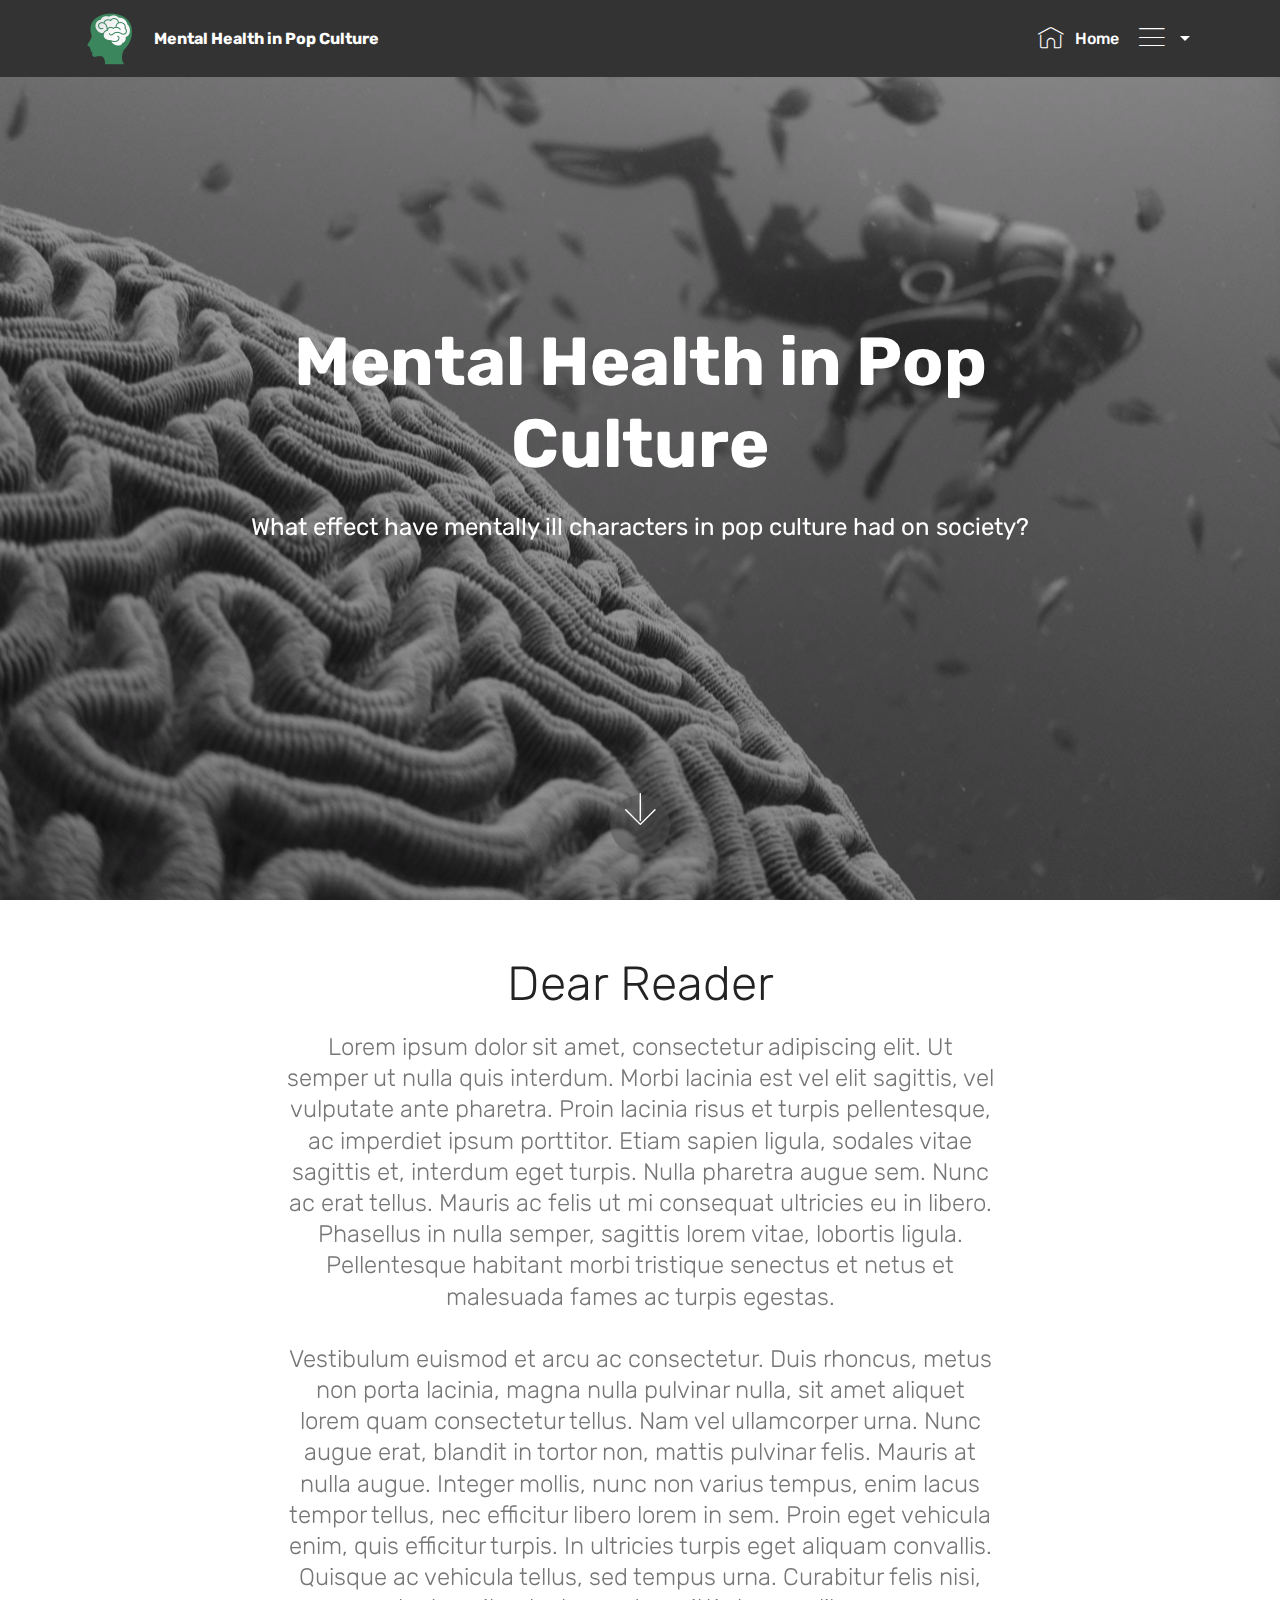
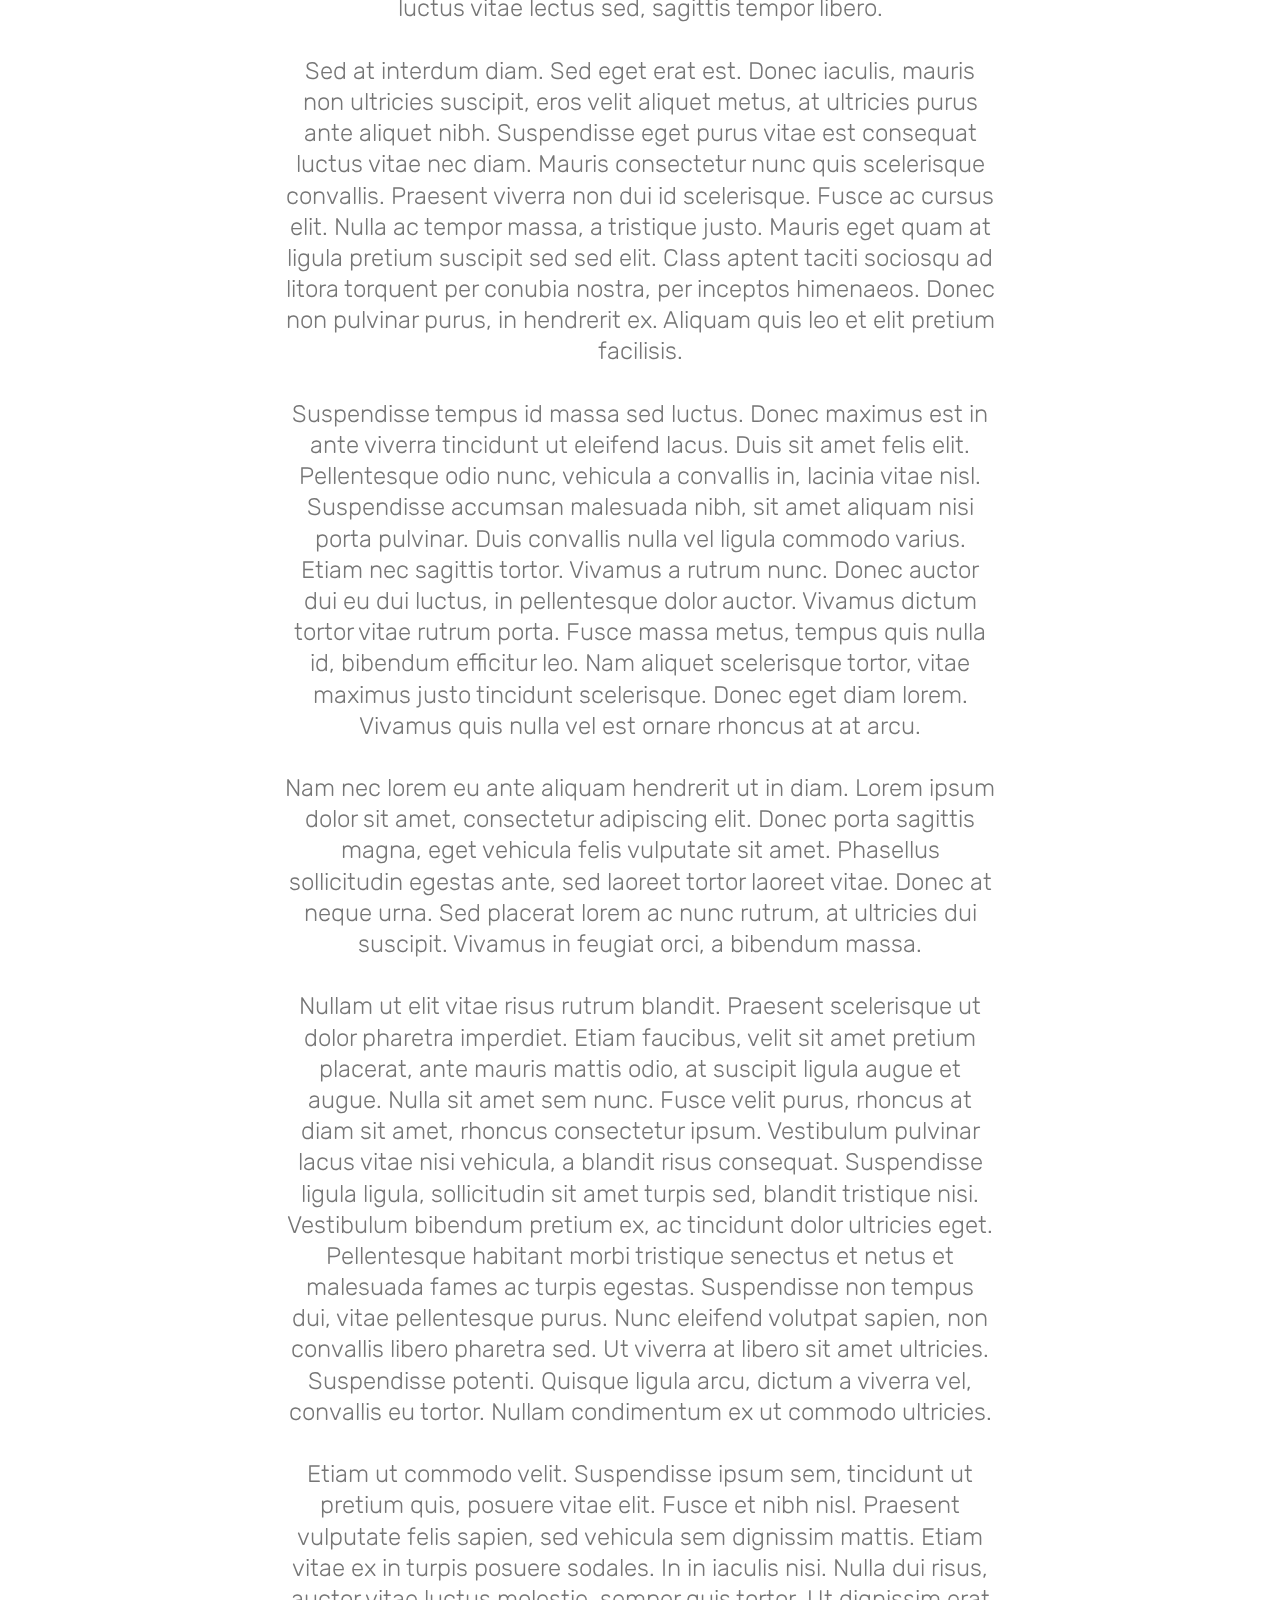
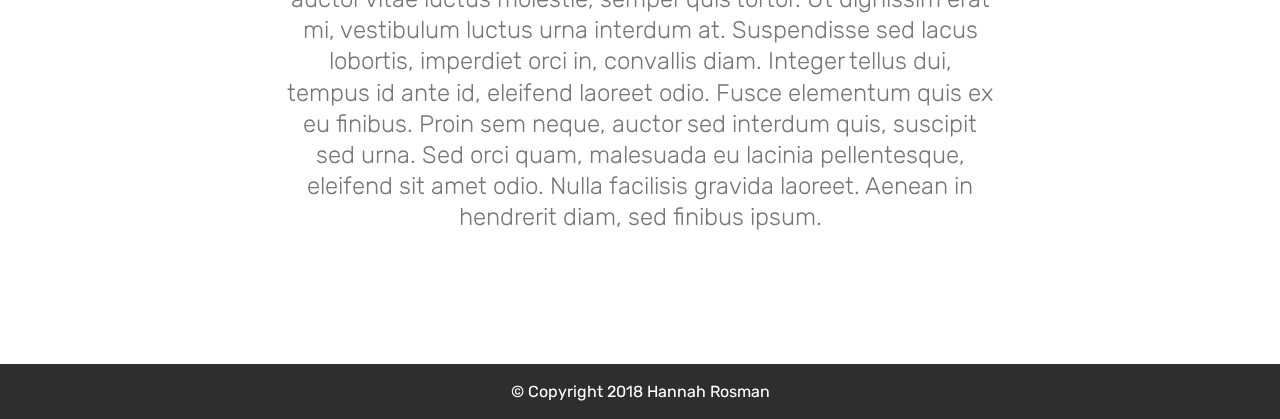
==== commit 91064268: "Favicon Update" ====
--- a/index.html
+++ b/index.html
@@ -6,7 +6,7 @@
   <meta http-equiv="X-UA-Compatible" content="IE=edge">
   <meta name="generator" content="Mobirise v4.7.7, mobirise.com">
   <meta name="viewport" content="width=device-width, initial-scale=1, minimum-scale=1">
-  <link rel="shortcut icon" href="assets/images/mental-health-icon-128x128.png" type="image/x-icon">
+  <link rel="shortcut icon" href="assets/images/mental-health-icon-128x128-2.png" type="image/x-icon">
   <meta name="description" content="">
   <title>Home</title>
   <link rel="stylesheet" href="assets/web/assets/mobirise-icons/mobirise-icons.css">
@@ -39,8 +39,8 @@
         <div class="menu-logo">
             <div class="navbar-brand">
                 <span class="navbar-logo">
-                    <a href="https://mobirise.com">
-                         <img src="assets/images/mental-health-icon-122x122.png" alt="Mobirise" title="" style="height: 3.8rem;">
+                    <a href="index.html">
+                         <img src="assets/images/mental-health-icon-1-122x122.png" alt="Mobirise" title="" style="height: 3.8rem;">
                     </a>
                 </span>
                 <span class="navbar-caption-wrap"><a class="navbar-caption text-white display-4" href="index.html">Mental Health in Pop Culture<br></a></span>
@@ -58,7 +58,7 @@
     </nav>
 </section>
 
-<section class="engine"><a href="https://mobirise.me/z">best free html templates</a></section><section class="cid-qTkA127IK8 mbr-fullscreen mbr-parallax-background" id="header2-1">
+<section class="engine"><a href="https://mobirise.me/f">simple website maker</a></section><section class="cid-qTkA127IK8 mbr-fullscreen mbr-parallax-background" id="header2-1">
 
     
 
--- a/assets/mobirise/css/mbr-additional.css
+++ b/assets/mobirise/css/mbr-additional.css
@@ -2278,6 +2278,76 @@
 .cid-qTRp7w7q5r blockquote {
   color: #767676;
 }
+.cid-qTXvPnovGh {
+  padding-top: 15px;
+  padding-bottom: 15px;
+  background-color: #2e2e2e;
+}
+.cid-qTXvPnovGh .row-links {
+  width: 100%;
+  justify-content: center;
+}
+.cid-qTXvPnovGh .social-row {
+  width: 100%;
+  justify-content: center;
+}
+.cid-qTXvPnovGh .media-container-row {
+  flex-direction: column;
+  justify-content: center;
+  align-items: center;
+}
+.cid-qTXvPnovGh .media-container-row .foot-menu {
+  list-style: none;
+  display: flex;
+  justify-content: center;
+  flex-wrap: wrap;
+  padding: 0;
+  margin-bottom: 0;
+}
+.cid-qTXvPnovGh .media-container-row .foot-menu li {
+  padding: 0 1rem 1rem 1rem;
+}
+.cid-qTXvPnovGh .media-container-row .foot-menu li p {
+  margin: 0;
+}
+.cid-qTXvPnovGh .media-container-row .social-list {
+  padding-left: 0;
+  margin-bottom: 0;
+  list-style: none;
+  display: flex;
+  flex-wrap: wrap;
+  justify-content: flex-end;
+  -webkit-justify-content: flex-end;
+}
+.cid-qTXvPnovGh .media-container-row .social-list .mbr-iconfont-social {
+  font-size: 1.5rem;
+  color: #ffffff;
+}
+.cid-qTXvPnovGh .media-container-row .social-list .soc-item {
+  margin: 0 .5rem;
+}
+.cid-qTXvPnovGh .media-container-row .social-list a {
+  margin: 0;
+  opacity: .5;
+  -webkit-transition: .2s linear;
+  transition: .2s linear;
+}
+.cid-qTXvPnovGh .media-container-row .social-list a:hover {
+  opacity: 1;
+}
+@media (max-width: 767px) {
+  .cid-qTXvPnovGh .media-container-row .social-list {
+    justify-content: center;
+    -webkit-justify-content: center;
+  }
+}
+.cid-qTXvPnovGh .media-container-row .row-copirayt {
+  word-break: break-word;
+  width: 100%;
+}
+.cid-qTXvPnovGh .media-container-row .row-copirayt p {
+  width: 100%;
+}
 .cid-qTkzRZLJNu .navbar {
   padding: .5rem 0;
   background: #333333;
@@ -2698,6 +2768,76 @@
 .cid-qTRoxtNk8B blockquote {
   color: #767676;
 }
+.cid-qTXvJ4XlSc {
+  padding-top: 15px;
+  padding-bottom: 15px;
+  background-color: #2e2e2e;
+}
+.cid-qTXvJ4XlSc .row-links {
+  width: 100%;
+  justify-content: center;
+}
+.cid-qTXvJ4XlSc .social-row {
+  width: 100%;
+  justify-content: center;
+}
+.cid-qTXvJ4XlSc .media-container-row {
+  flex-direction: column;
+  justify-content: center;
+  align-items: center;
+}
+.cid-qTXvJ4XlSc .media-container-row .foot-menu {
+  list-style: none;
+  display: flex;
+  justify-content: center;
+  flex-wrap: wrap;
+  padding: 0;
+  margin-bottom: 0;
+}
+.cid-qTXvJ4XlSc .media-container-row .foot-menu li {
+  padding: 0 1rem 1rem 1rem;
+}
+.cid-qTXvJ4XlSc .media-container-row .foot-menu li p {
+  margin: 0;
+}
+.cid-qTXvJ4XlSc .media-container-row .social-list {
+  padding-left: 0;
+  margin-bottom: 0;
+  list-style: none;
+  display: flex;
+  flex-wrap: wrap;
+  justify-content: flex-end;
+  -webkit-justify-content: flex-end;
+}
+.cid-qTXvJ4XlSc .media-container-row .social-list .mbr-iconfont-social {
+  font-size: 1.5rem;
+  color: #ffffff;
+}
+.cid-qTXvJ4XlSc .media-container-row .social-list .soc-item {
+  margin: 0 .5rem;
+}
+.cid-qTXvJ4XlSc .media-container-row .social-list a {
+  margin: 0;
+  opacity: .5;
+  -webkit-transition: .2s linear;
+  transition: .2s linear;
+}
+.cid-qTXvJ4XlSc .media-container-row .social-list a:hover {
+  opacity: 1;
+}
+@media (max-width: 767px) {
+  .cid-qTXvJ4XlSc .media-container-row .social-list {
+    justify-content: center;
+    -webkit-justify-content: center;
+  }
+}
+.cid-qTXvJ4XlSc .media-container-row .row-copirayt {
+  word-break: break-word;
+  width: 100%;
+}
+.cid-qTXvJ4XlSc .media-container-row .row-copirayt p {
+  width: 100%;
+}
 .cid-qTQO1aMVLY .navbar {
   padding: .5rem 0;
   background: #333333;
@@ -3241,6 +3381,76 @@
 .cid-qTRpi0NJ6c blockquote {
   color: #767676;
 }
+.cid-qTXvUYIJIn {
+  padding-top: 15px;
+  padding-bottom: 15px;
+  background-color: #2e2e2e;
+}
+.cid-qTXvUYIJIn .row-links {
+  width: 100%;
+  justify-content: center;
+}
+.cid-qTXvUYIJIn .social-row {
+  width: 100%;
+  justify-content: center;
+}
+.cid-qTXvUYIJIn .media-container-row {
+  flex-direction: column;
+  justify-content: center;
+  align-items: center;
+}
+.cid-qTXvUYIJIn .media-container-row .foot-menu {
+  list-style: none;
+  display: flex;
+  justify-content: center;
+  flex-wrap: wrap;
+  padding: 0;
+  margin-bottom: 0;
+}
+.cid-qTXvUYIJIn .media-container-row .foot-menu li {
+  padding: 0 1rem 1rem 1rem;
+}
+.cid-qTXvUYIJIn .media-container-row .foot-menu li p {
+  margin: 0;
+}
+.cid-qTXvUYIJIn .media-container-row .social-list {
+  padding-left: 0;
+  margin-bottom: 0;
+  list-style: none;
+  display: flex;
+  flex-wrap: wrap;
+  justify-content: flex-end;
+  -webkit-justify-content: flex-end;
+}
+.cid-qTXvUYIJIn .media-container-row .social-list .mbr-iconfont-social {
+  font-size: 1.5rem;
+  color: #ffffff;
+}
+.cid-qTXvUYIJIn .media-container-row .social-list .soc-item {
+  margin: 0 .5rem;
+}
+.cid-qTXvUYIJIn .media-container-row .social-list a {
+  margin: 0;
+  opacity: .5;
+  -webkit-transition: .2s linear;
+  transition: .2s linear;
+}
+.cid-qTXvUYIJIn .media-container-row .social-list a:hover {
+  opacity: 1;
+}
+@media (max-width: 767px) {
+  .cid-qTXvUYIJIn .media-container-row .social-list {
+    justify-content: center;
+    -webkit-justify-content: center;
+  }
+}
+.cid-qTXvUYIJIn .media-container-row .row-copirayt {
+  word-break: break-word;
+  width: 100%;
+}
+.cid-qTXvUYIJIn .media-container-row .row-copirayt p {
+  width: 100%;
+}
 .cid-qTQO5RMEnH .navbar {
   padding: .5rem 0;
   background: #333333;
@@ -3661,6 +3871,76 @@
 .cid-qTRpsXywuC blockquote {
   color: #767676;
 }
+.cid-qTXvZBTORK {
+  padding-top: 15px;
+  padding-bottom: 15px;
+  background-color: #2e2e2e;
+}
+.cid-qTXvZBTORK .row-links {
+  width: 100%;
+  justify-content: center;
+}
+.cid-qTXvZBTORK .social-row {
+  width: 100%;
+  justify-content: center;
+}
+.cid-qTXvZBTORK .media-container-row {
+  flex-direction: column;
+  justify-content: center;
+  align-items: center;
+}
+.cid-qTXvZBTORK .media-container-row .foot-menu {
+  list-style: none;
+  display: flex;
+  justify-content: center;
+  flex-wrap: wrap;
+  padding: 0;
+  margin-bottom: 0;
+}
+.cid-qTXvZBTORK .media-container-row .foot-menu li {
+  padding: 0 1rem 1rem 1rem;
+}
+.cid-qTXvZBTORK .media-container-row .foot-menu li p {
+  margin: 0;
+}
+.cid-qTXvZBTORK .media-container-row .social-list {
+  padding-left: 0;
+  margin-bottom: 0;
+  list-style: none;
+  display: flex;
+  flex-wrap: wrap;
+  justify-content: flex-end;
+  -webkit-justify-content: flex-end;
+}
+.cid-qTXvZBTORK .media-container-row .social-list .mbr-iconfont-social {
+  font-size: 1.5rem;
+  color: #ffffff;
+}
+.cid-qTXvZBTORK .media-container-row .social-list .soc-item {
+  margin: 0 .5rem;
+}
+.cid-qTXvZBTORK .media-container-row .social-list a {
+  margin: 0;
+  opacity: .5;
+  -webkit-transition: .2s linear;
+  transition: .2s linear;
+}
+.cid-qTXvZBTORK .media-container-row .social-list a:hover {
+  opacity: 1;
+}
+@media (max-width: 767px) {
+  .cid-qTXvZBTORK .media-container-row .social-list {
+    justify-content: center;
+    -webkit-justify-content: center;
+  }
+}
+.cid-qTXvZBTORK .media-container-row .row-copirayt {
+  word-break: break-word;
+  width: 100%;
+}
+.cid-qTXvZBTORK .media-container-row .row-copirayt p {
+  width: 100%;
+}
 .cid-qTQO9eHz3T .navbar {
   padding: .5rem 0;
   background: #333333;
@@ -4074,6 +4354,76 @@
 .cid-qTQTT8WPSr .counter-container ul li {
   margin-bottom: 1rem;
 }
+.cid-qTXw1Q1sU0 {
+  padding-top: 15px;
+  padding-bottom: 15px;
+  background-color: #2e2e2e;
+}
+.cid-qTXw1Q1sU0 .row-links {
+  width: 100%;
+  justify-content: center;
+}
+.cid-qTXw1Q1sU0 .social-row {
+  width: 100%;
+  justify-content: center;
+}
+.cid-qTXw1Q1sU0 .media-container-row {
+  flex-direction: column;
+  justify-content: center;
+  align-items: center;
+}
+.cid-qTXw1Q1sU0 .media-container-row .foot-menu {
+  list-style: none;
+  display: flex;
+  justify-content: center;
+  flex-wrap: wrap;
+  padding: 0;
+  margin-bottom: 0;
+}
+.cid-qTXw1Q1sU0 .media-container-row .foot-menu li {
+  padding: 0 1rem 1rem 1rem;
+}
+.cid-qTXw1Q1sU0 .media-container-row .foot-menu li p {
+  margin: 0;
+}
+.cid-qTXw1Q1sU0 .media-container-row .social-list {
+  padding-left: 0;
+  margin-bottom: 0;
+  list-style: none;
+  display: flex;
+  flex-wrap: wrap;
+  justify-content: flex-end;
+  -webkit-justify-content: flex-end;
+}
+.cid-qTXw1Q1sU0 .media-container-row .social-list .mbr-iconfont-social {
+  font-size: 1.5rem;
+  color: #ffffff;
+}
+.cid-qTXw1Q1sU0 .media-container-row .social-list .soc-item {
+  margin: 0 .5rem;
+}
+.cid-qTXw1Q1sU0 .media-container-row .social-list a {
+  margin: 0;
+  opacity: .5;
+  -webkit-transition: .2s linear;
+  transition: .2s linear;
+}
+.cid-qTXw1Q1sU0 .media-container-row .social-list a:hover {
+  opacity: 1;
+}
+@media (max-width: 767px) {
+  .cid-qTXw1Q1sU0 .media-container-row .social-list {
+    justify-content: center;
+    -webkit-justify-content: center;
+  }
+}
+.cid-qTXw1Q1sU0 .media-container-row .row-copirayt {
+  word-break: break-word;
+  width: 100%;
+}
+.cid-qTXw1Q1sU0 .media-container-row .row-copirayt p {
+  width: 100%;
+}
 .cid-qTQOgZlKV5 .navbar {
   padding: .5rem 0;
   background: #333333;
@@ -4482,6 +4832,76 @@
 .cid-qTQU7x3440 blockquote {
   color: #767676;
 }
+.cid-qTXw42vzx1 {
+  padding-top: 15px;
+  padding-bottom: 15px;
+  background-color: #2e2e2e;
+}
+.cid-qTXw42vzx1 .row-links {
+  width: 100%;
+  justify-content: center;
+}
+.cid-qTXw42vzx1 .social-row {
+  width: 100%;
+  justify-content: center;
+}
+.cid-qTXw42vzx1 .media-container-row {
+  flex-direction: column;
+  justify-content: center;
+  align-items: center;
+}
+.cid-qTXw42vzx1 .media-container-row .foot-menu {
+  list-style: none;
+  display: flex;
+  justify-content: center;
+  flex-wrap: wrap;
+  padding: 0;
+  margin-bottom: 0;
+}
+.cid-qTXw42vzx1 .media-container-row .foot-menu li {
+  padding: 0 1rem 1rem 1rem;
+}
+.cid-qTXw42vzx1 .media-container-row .foot-menu li p {
+  margin: 0;
+}
+.cid-qTXw42vzx1 .media-container-row .social-list {
+  padding-left: 0;
+  margin-bottom: 0;
+  list-style: none;
+  display: flex;
+  flex-wrap: wrap;
+  justify-content: flex-end;
+  -webkit-justify-content: flex-end;
+}
+.cid-qTXw42vzx1 .media-container-row .social-list .mbr-iconfont-social {
+  font-size: 1.5rem;
+  color: #ffffff;
+}
+.cid-qTXw42vzx1 .media-container-row .social-list .soc-item {
+  margin: 0 .5rem;
+}
+.cid-qTXw42vzx1 .media-container-row .social-list a {
+  margin: 0;
+  opacity: .5;
+  -webkit-transition: .2s linear;
+  transition: .2s linear;
+}
+.cid-qTXw42vzx1 .media-container-row .social-list a:hover {
+  opacity: 1;
+}
+@media (max-width: 767px) {
+  .cid-qTXw42vzx1 .media-container-row .social-list {
+    justify-content: center;
+    -webkit-justify-content: center;
+  }
+}
+.cid-qTXw42vzx1 .media-container-row .row-copirayt {
+  word-break: break-word;
+  width: 100%;
+}
+.cid-qTXw42vzx1 .media-container-row .row-copirayt p {
+  width: 100%;
+}
 .cid-qTkzRZLJNu .navbar {
   padding: .5rem 0;
   background: #333333;
@@ -5088,6 +5508,76 @@
 .cid-qTRoYa96c1 blockquote {
   color: #767676;
 }
+.cid-qTXvMUE5Fy {
+  padding-top: 15px;
+  padding-bottom: 15px;
+  background-color: #2e2e2e;
+}
+.cid-qTXvMUE5Fy .row-links {
+  width: 100%;
+  justify-content: center;
+}
+.cid-qTXvMUE5Fy .social-row {
+  width: 100%;
+  justify-content: center;
+}
+.cid-qTXvMUE5Fy .media-container-row {
+  flex-direction: column;
+  justify-content: center;
+  align-items: center;
+}
+.cid-qTXvMUE5Fy .media-container-row .foot-menu {
+  list-style: none;
+  display: flex;
+  justify-content: center;
+  flex-wrap: wrap;
+  padding: 0;
+  margin-bottom: 0;
+}
+.cid-qTXvMUE5Fy .media-container-row .foot-menu li {
+  padding: 0 1rem 1rem 1rem;
+}
+.cid-qTXvMUE5Fy .media-container-row .foot-menu li p {
+  margin: 0;
+}
+.cid-qTXvMUE5Fy .media-container-row .social-list {
+  padding-left: 0;
+  margin-bottom: 0;
+  list-style: none;
+  display: flex;
+  flex-wrap: wrap;
+  justify-content: flex-end;
+  -webkit-justify-content: flex-end;
+}
+.cid-qTXvMUE5Fy .media-container-row .social-list .mbr-iconfont-social {
+  font-size: 1.5rem;
+  color: #ffffff;
+}
+.cid-qTXvMUE5Fy .media-container-row .social-list .soc-item {
+  margin: 0 .5rem;
+}
+.cid-qTXvMUE5Fy .media-container-row .social-list a {
+  margin: 0;
+  opacity: .5;
+  -webkit-transition: .2s linear;
+  transition: .2s linear;
+}
+.cid-qTXvMUE5Fy .media-container-row .social-list a:hover {
+  opacity: 1;
+}
+@media (max-width: 767px) {
+  .cid-qTXvMUE5Fy .media-container-row .social-list {
+    justify-content: center;
+    -webkit-justify-content: center;
+  }
+}
+.cid-qTXvMUE5Fy .media-container-row .row-copirayt {
+  word-break: break-word;
+  width: 100%;
+}
+.cid-qTXvMUE5Fy .media-container-row .row-copirayt p {
+  width: 100%;
+}
 .cid-qTQNIx79IZ .navbar {
   padding: .5rem 0;
   background: #333333;
@@ -5605,3 +6095,73 @@
 .cid-qTRpaCAKXb blockquote {
   color: #767676;
 }
+.cid-qTXvRDz6uy {
+  padding-top: 15px;
+  padding-bottom: 15px;
+  background-color: #2e2e2e;
+}
+.cid-qTXvRDz6uy .row-links {
+  width: 100%;
+  justify-content: center;
+}
+.cid-qTXvRDz6uy .social-row {
+  width: 100%;
+  justify-content: center;
+}
+.cid-qTXvRDz6uy .media-container-row {
+  flex-direction: column;
+  justify-content: center;
+  align-items: center;
+}
+.cid-qTXvRDz6uy .media-container-row .foot-menu {
+  list-style: none;
+  display: flex;
+  justify-content: center;
+  flex-wrap: wrap;
+  padding: 0;
+  margin-bottom: 0;
+}
+.cid-qTXvRDz6uy .media-container-row .foot-menu li {
+  padding: 0 1rem 1rem 1rem;
+}
+.cid-qTXvRDz6uy .media-container-row .foot-menu li p {
+  margin: 0;
+}
+.cid-qTXvRDz6uy .media-container-row .social-list {
+  padding-left: 0;
+  margin-bottom: 0;
+  list-style: none;
+  display: flex;
+  flex-wrap: wrap;
+  justify-content: flex-end;
+  -webkit-justify-content: flex-end;
+}
+.cid-qTXvRDz6uy .media-container-row .social-list .mbr-iconfont-social {
+  font-size: 1.5rem;
+  color: #ffffff;
+}
+.cid-qTXvRDz6uy .media-container-row .social-list .soc-item {
+  margin: 0 .5rem;
+}
+.cid-qTXvRDz6uy .media-container-row .social-list a {
+  margin: 0;
+  opacity: .5;
+  -webkit-transition: .2s linear;
+  transition: .2s linear;
+}
+.cid-qTXvRDz6uy .media-container-row .social-list a:hover {
+  opacity: 1;
+}
+@media (max-width: 767px) {
+  .cid-qTXvRDz6uy .media-container-row .social-list {
+    justify-content: center;
+    -webkit-justify-content: center;
+  }
+}
+.cid-qTXvRDz6uy .media-container-row .row-copirayt {
+  word-break: break-word;
+  width: 100%;
+}
+.cid-qTXvRDz6uy .media-container-row .row-copirayt p {
+  width: 100%;
+}
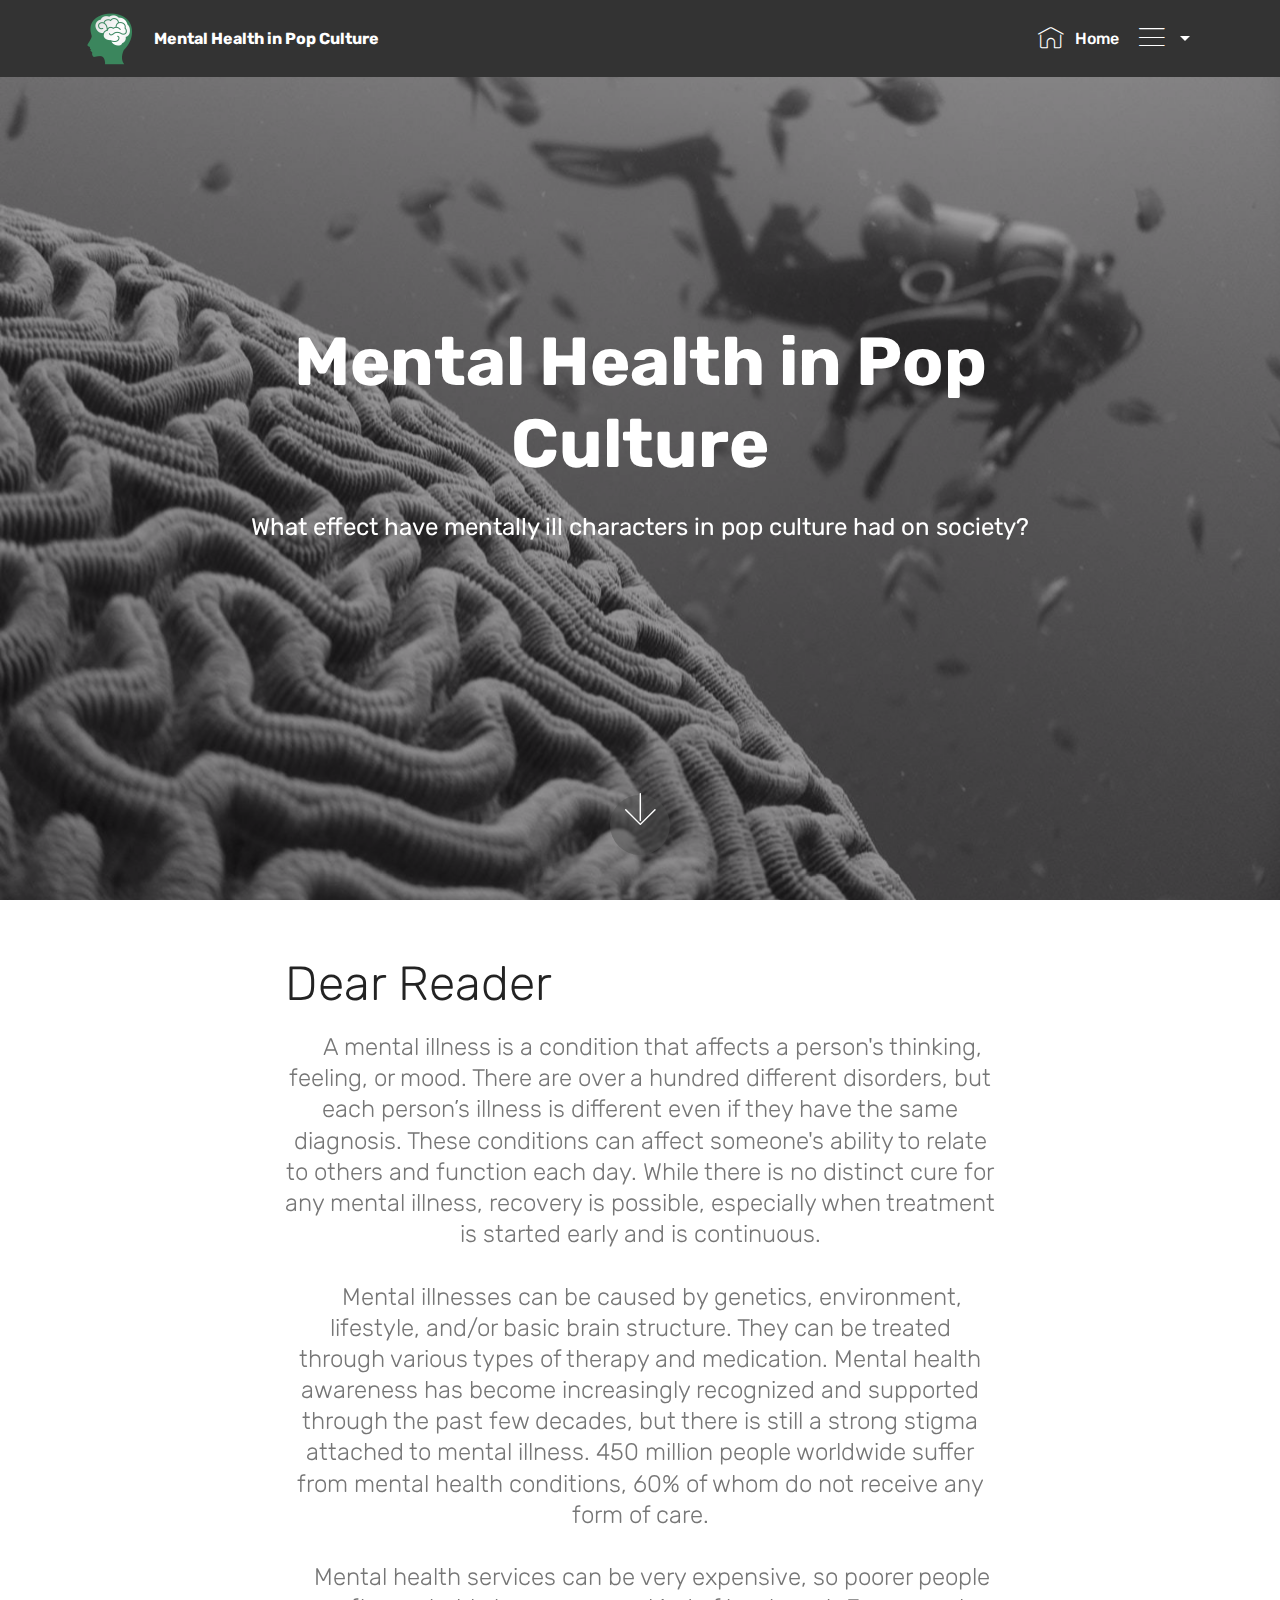
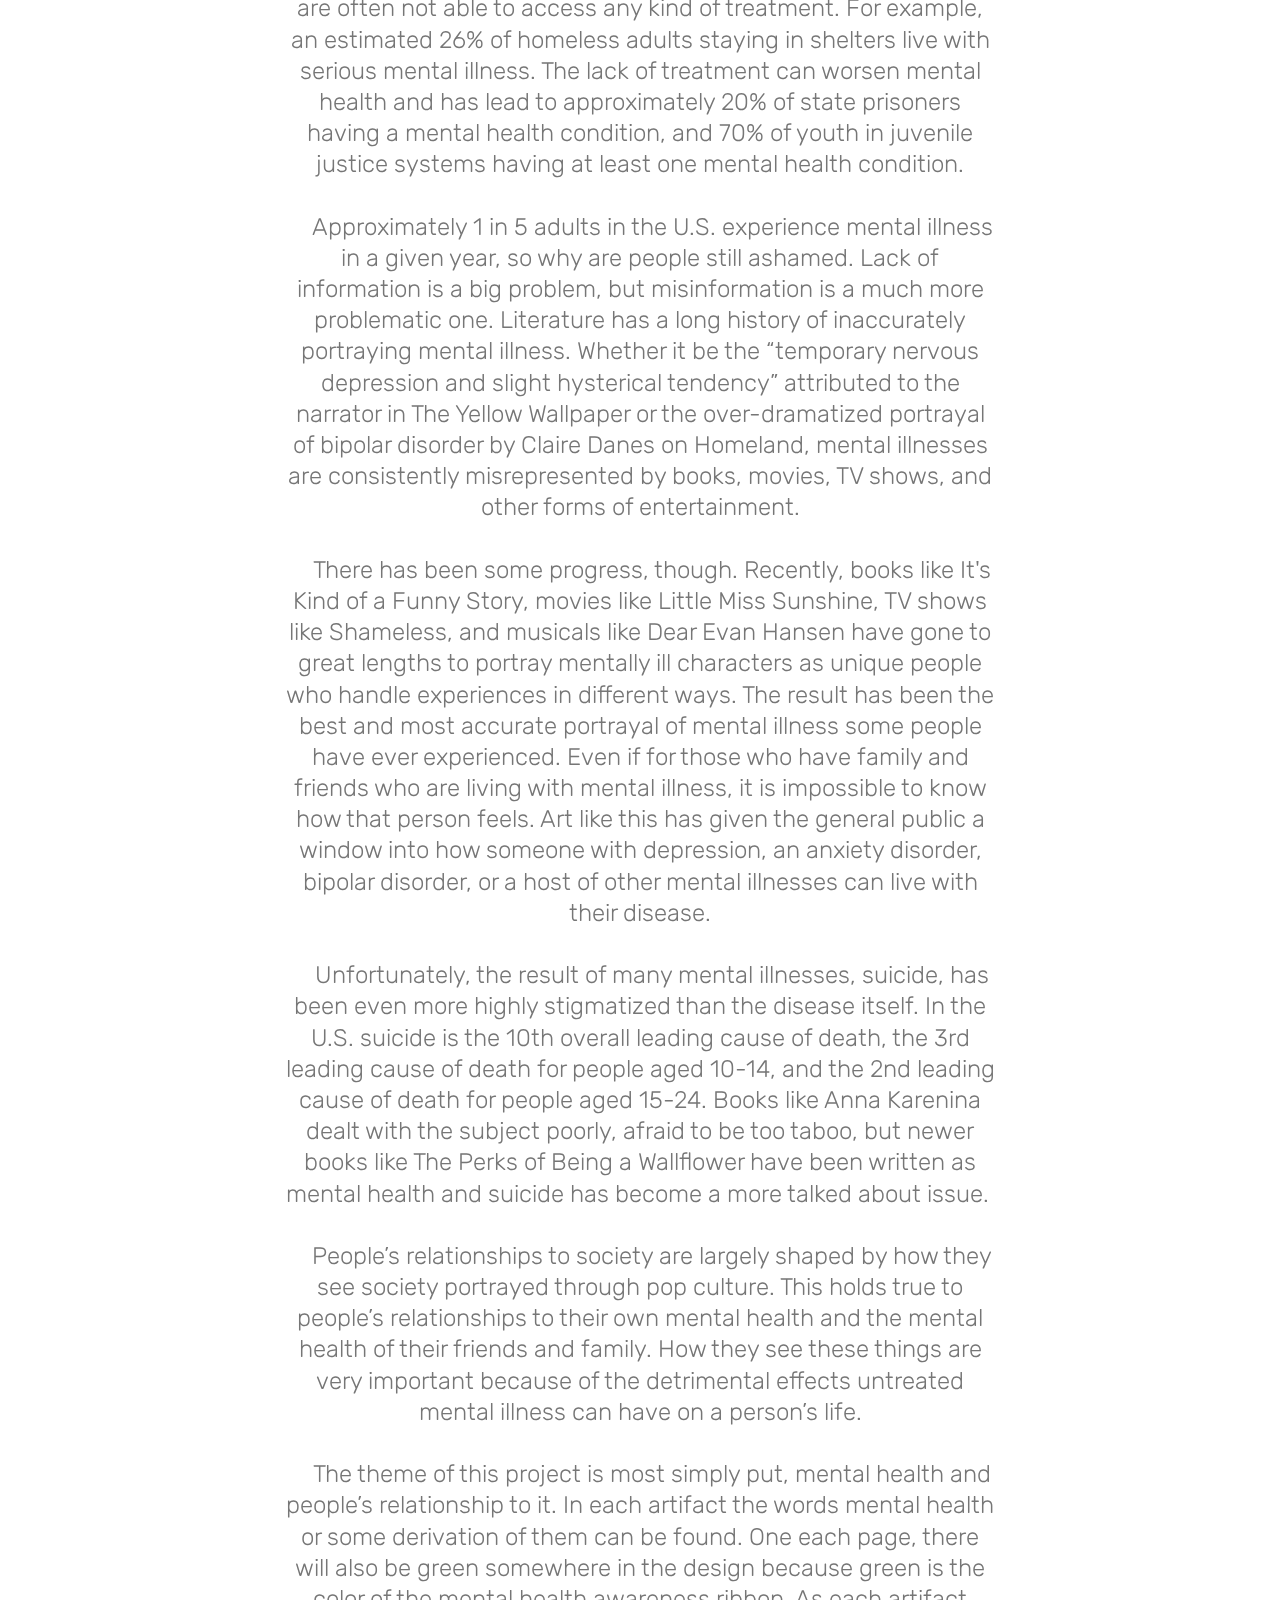
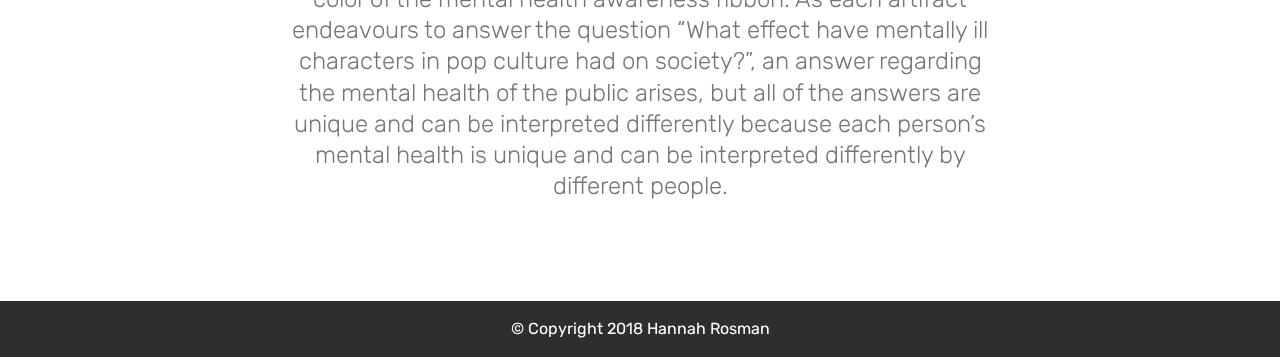
==== commit 71129531: "Update index.html" ====
--- a/index.html
+++ b/index.html
@@ -58,7 +58,7 @@
     </nav>
 </section>
 
-<section class="engine"><a href="https://mobirise.me/f">simple website maker</a></section><section class="cid-qTkA127IK8 mbr-fullscreen mbr-parallax-background" id="header2-1">
+<section class="engine"><a href="https://mobirise.me/c">free site builder</a></section><section class="cid-qTkA127IK8 mbr-fullscreen mbr-parallax-background" id="header2-1">
 
     
 
@@ -90,9 +90,9 @@
     <div class="container">
         <div class="media-container-row">
             <div class="title col-12 col-md-8">
-                <h2 class="align-center pb-3 mbr-fonts-style display-2">
+                <h2 class="align-left pb-3 mbr-fonts-style display-2">
                     Dear Reader</h2>
-                <h3 class="mbr-section-subtitle align-center mbr-light mbr-fonts-style display-5">Lorem ipsum dolor sit amet, consectetur adipiscing elit. Ut semper ut nulla quis interdum. Morbi lacinia est vel elit sagittis, vel vulputate ante pharetra. Proin lacinia risus et turpis pellentesque, ac imperdiet ipsum porttitor. Etiam sapien ligula, sodales vitae sagittis et, interdum eget turpis. Nulla pharetra augue sem. Nunc ac erat tellus. Mauris ac felis ut mi consequat ultricies eu in libero. Phasellus in nulla semper, sagittis lorem vitae, lobortis ligula. Pellentesque habitant morbi tristique senectus et netus et malesuada fames ac turpis egestas.<div><br></div><div>Vestibulum euismod et arcu ac consectetur. Duis rhoncus, metus non porta lacinia, magna nulla pulvinar nulla, sit amet aliquet lorem quam consectetur tellus. Nam vel ullamcorper urna. Nunc augue erat, blandit in tortor non, mattis pulvinar felis. Mauris at nulla augue. Integer mollis, nunc non varius tempus, enim lacus tempor tellus, nec efficitur libero lorem in sem. Proin eget vehicula enim, quis efficitur turpis. In ultricies turpis eget aliquam convallis. Quisque ac vehicula tellus, sed tempus urna. Curabitur felis nisi, luctus vitae lectus sed, sagittis tempor libero.</div><div><br></div><div>Sed at interdum diam. Sed eget erat est. Donec iaculis, mauris non ultricies suscipit, eros velit aliquet metus, at ultricies purus ante aliquet nibh. Suspendisse eget purus vitae est consequat luctus vitae nec diam. Mauris consectetur nunc quis scelerisque convallis. Praesent viverra non dui id scelerisque. Fusce ac cursus elit. Nulla ac tempor massa, a tristique justo. Mauris eget quam at ligula pretium suscipit sed sed elit. Class aptent taciti sociosqu ad litora torquent per conubia nostra, per inceptos himenaeos. Donec non pulvinar purus, in hendrerit ex. Aliquam quis leo et elit pretium facilisis.</div><div><br></div><div>Suspendisse tempus id massa sed luctus. Donec maximus est in ante viverra tincidunt ut eleifend lacus. Duis sit amet felis elit. Pellentesque odio nunc, vehicula a convallis in, lacinia vitae nisl. Suspendisse accumsan malesuada nibh, sit amet aliquam nisi porta pulvinar. Duis convallis nulla vel ligula commodo varius. Etiam nec sagittis tortor. Vivamus a rutrum nunc. Donec auctor dui eu dui luctus, in pellentesque dolor auctor. Vivamus dictum tortor vitae rutrum porta. Fusce massa metus, tempus quis nulla id, bibendum efficitur leo. Nam aliquet scelerisque tortor, vitae maximus justo tincidunt scelerisque. Donec eget diam lorem. Vivamus quis nulla vel est ornare rhoncus at at arcu.</div><div><br></div><div>Nam nec lorem eu ante aliquam hendrerit ut in diam. Lorem ipsum dolor sit amet, consectetur adipiscing elit. Donec porta sagittis magna, eget vehicula felis vulputate sit amet. Phasellus sollicitudin egestas ante, sed laoreet tortor laoreet vitae. Donec at neque urna. Sed placerat lorem ac nunc rutrum, at ultricies dui suscipit. Vivamus in feugiat orci, a bibendum massa.</div><div><br></div><div>Nullam ut elit vitae risus rutrum blandit. Praesent scelerisque ut dolor pharetra imperdiet. Etiam faucibus, velit sit amet pretium placerat, ante mauris mattis odio, at suscipit ligula augue et augue. Nulla sit amet sem nunc. Fusce velit purus, rhoncus at diam sit amet, rhoncus consectetur ipsum. Vestibulum pulvinar lacus vitae nisi vehicula, a blandit risus consequat. Suspendisse ligula ligula, sollicitudin sit amet turpis sed, blandit tristique nisi. Vestibulum bibendum pretium ex, ac tincidunt dolor ultricies eget. Pellentesque habitant morbi tristique senectus et netus et malesuada fames ac turpis egestas. Suspendisse non tempus dui, vitae pellentesque purus. Nunc eleifend volutpat sapien, non convallis libero pharetra sed. Ut viverra at libero sit amet ultricies. Suspendisse potenti. Quisque ligula arcu, dictum a viverra vel, convallis eu tortor. Nullam condimentum ex ut commodo ultricies.</div><div><br></div><div>Etiam ut commodo velit. Suspendisse ipsum sem, tincidunt ut pretium quis, posuere vitae elit. Fusce et nibh nisl. Praesent vulputate felis sapien, sed vehicula sem dignissim mattis. Etiam vitae ex in turpis posuere sodales. In in iaculis nisi. Nulla dui risus, auctor vitae luctus molestie, semper quis tortor. Ut dignissim erat mi, vestibulum luctus urna interdum at. Suspendisse sed lacus lobortis, imperdiet orci in, convallis diam. Integer tellus dui, tempus id ante id, eleifend laoreet odio. Fusce elementum quis ex eu finibus. Proin sem neque, auctor sed interdum quis, suscipit sed urna. Sed orci quam, malesuada eu lacinia pellentesque, eleifend sit amet odio. Nulla facilisis gravida laoreet. Aenean in hendrerit diam, sed finibus ipsum.</div><div><br></div><div><br></div></h3>
+                <h3 class="mbr-section-subtitle align-center mbr-light mbr-fonts-style display-5"><div>&nbsp;&nbsp;&nbsp;&nbsp;A mental illness is a condition that affects a person's thinking, feeling, or mood. There are over a hundred different disorders, but each person’s illness is different even if they have the same diagnosis. These conditions can affect someone's ability to relate to others and function each day. While there is no distinct cure for any mental illness, recovery is possible, especially when treatment is started early and is continuous.</div><div><br></div><div>&nbsp;&nbsp;&nbsp;&nbsp;Mental illnesses can be caused by genetics, environment, lifestyle, and/or basic brain structure. They can be treated through various types of therapy and medication. Mental health awareness has become increasingly recognized and supported through the past few decades, but there is still a strong stigma attached to mental illness. 450 million people worldwide suffer from mental health conditions, 60% of whom do not receive any form of care.</div><div><br></div><div>&nbsp;&nbsp;&nbsp;&nbsp;Mental health services can be very expensive, so poorer people are often not able to access any kind of treatment. For example, an estimated 26% of homeless adults staying in shelters live with serious mental illness. The lack of treatment can worsen mental health and has lead to approximately 20% of state prisoners having a mental health condition, and 70% of youth in juvenile justice systems having at least one mental health condition.</div><div>&nbsp;</div><div>&nbsp;&nbsp;&nbsp;&nbsp;Approximately 1 in 5 adults in the U.S. experience mental illness in a given year, so why are people still ashamed. Lack of information is a big problem, but misinformation is a much more problematic one. Literature has a long history of inaccurately portraying mental illness. Whether it be the “temporary nervous depression and slight hysterical tendency” attributed to the narrator in The Yellow Wallpaper or the over-dramatized portrayal of bipolar disorder by Claire Danes on Homeland, mental illnesses are consistently misrepresented by books, movies, TV shows, and other forms of entertainment.</div><div><br></div><div>&nbsp;&nbsp;&nbsp;&nbsp;There has been some progress, though. Recently, books like It's Kind of a Funny Story, movies like Little Miss Sunshine, TV shows like Shameless, and musicals like Dear Evan Hansen have gone to great lengths to portray mentally ill characters as unique people who handle experiences in different ways. The result has been the best and most accurate portrayal of mental illness some people have ever experienced. Even if for those who have family and friends who are living with mental illness, it is impossible to know how that person feels. Art like this has given the general public a window into how someone with depression, an anxiety disorder, bipolar disorder, or a host of other mental illnesses can live with their disease.</div><div><br></div><div>&nbsp;&nbsp;&nbsp;&nbsp;Unfortunately, the result of many mental illnesses, suicide, has been even more highly stigmatized than the disease itself. In the U.S. suicide is the 10th overall leading cause of death, the 3rd leading cause of death for people aged 10-14, and the 2nd leading cause of death for people aged 15-24. Books like Anna Karenina dealt with the subject poorly, afraid to be too taboo, but newer books like The Perks of Being a Wallflower have been written as mental health and suicide has become a more talked about issue.&nbsp;</div><div><br></div><div>&nbsp;&nbsp;&nbsp;&nbsp;People’s relationships to society are largely shaped by how they see society portrayed through pop culture. This holds true to people’s relationships to their own mental health and the mental health of their friends and family. How they see these things are very important because of the detrimental effects untreated mental illness can have on a person’s life.</div><div>&nbsp;</div><div>&nbsp;&nbsp;&nbsp;&nbsp;The theme of this project is most simply put, mental health and people’s relationship to it. In each artifact the words mental health or some derivation of them can be found. One each page, there will also be green somewhere in the design because green is the color of the mental health awareness ribbon. As each artifact endeavours to answer the question “What effect have mentally ill characters in pop culture had on society?”, an answer regarding the mental health of the public arises, but all of the answers are unique and can be interpreted differently because each person’s mental health is unique and can be interpreted differently by different people.</div><div><br></div></h3>
                 
             </div>
         </div>
@@ -129,5 +129,6 @@
   <script src="assets/theme/js/script.js"></script>
   
   
-</body>
-</html>+ <div id="scrollToTop" class="scrollToTop mbr-arrow-up"><a style="text-align: center;"><i></i></a></div>
+  </body>
+</html>
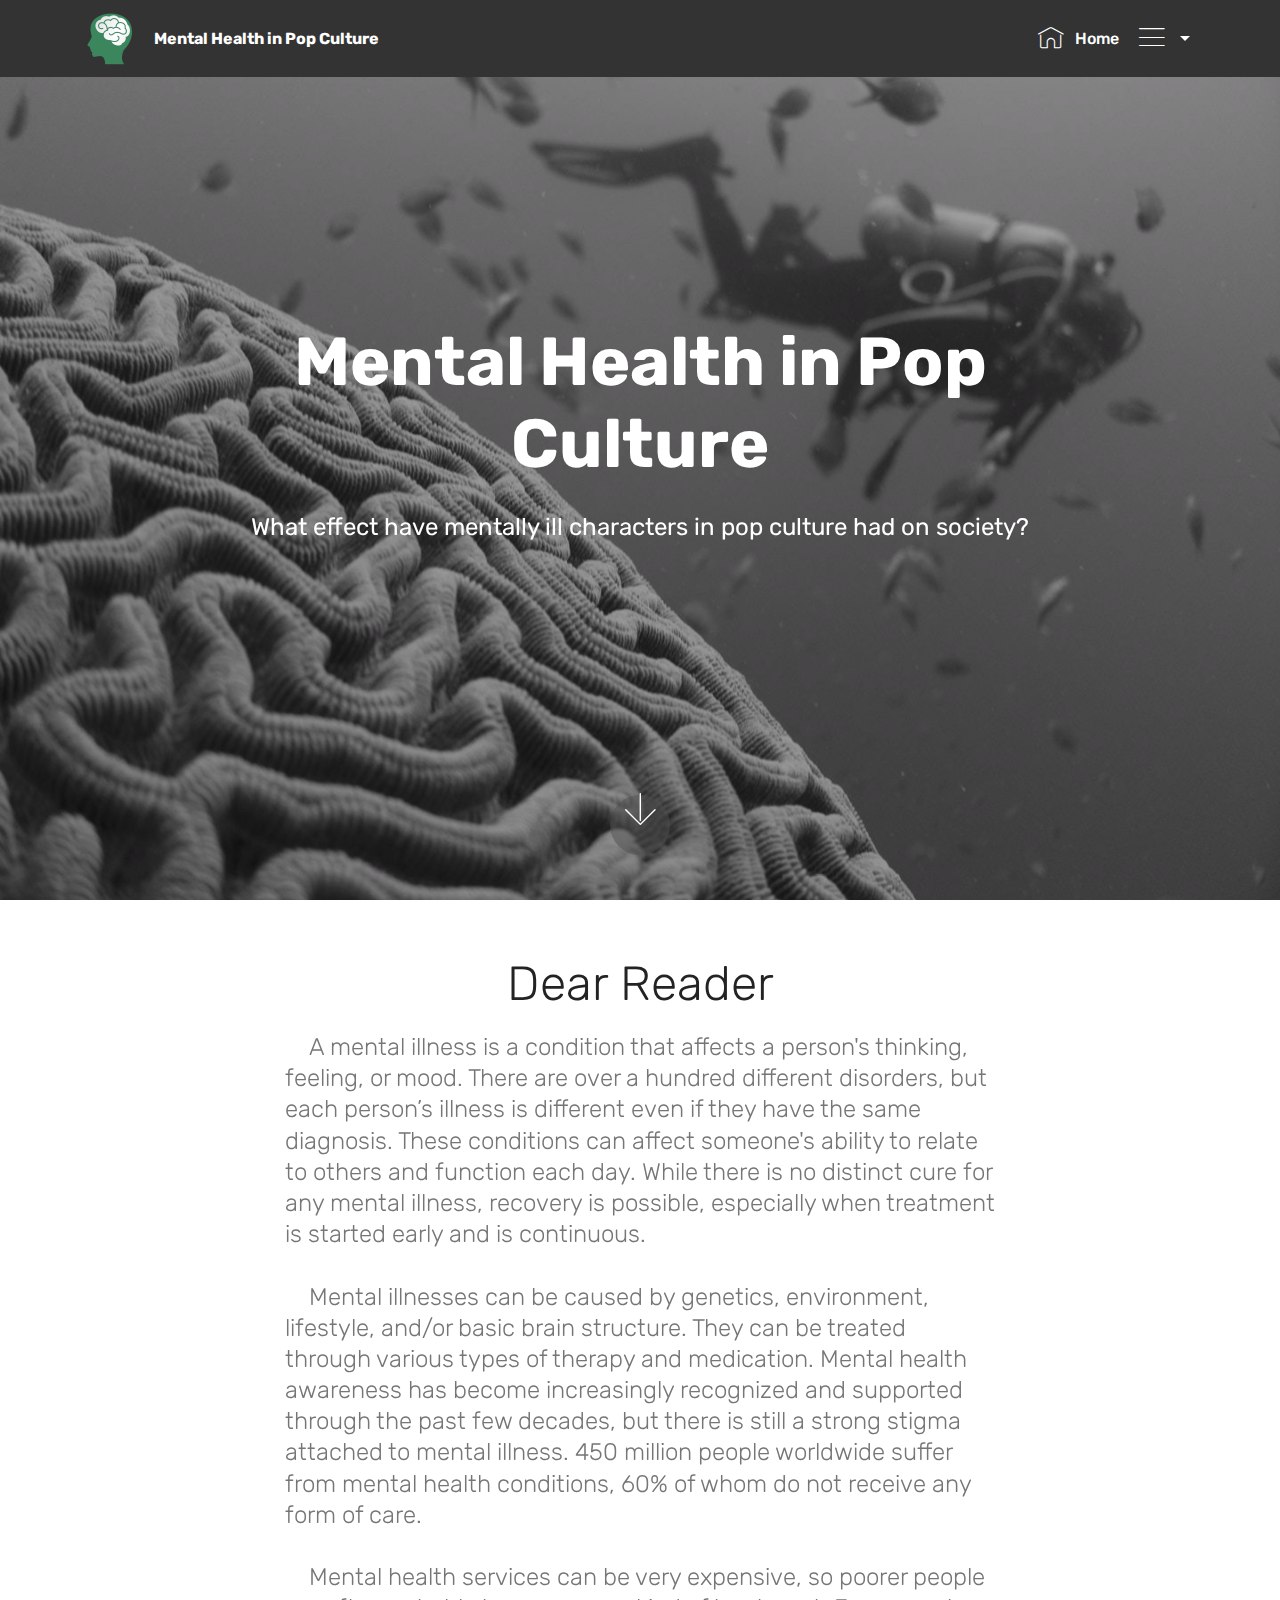
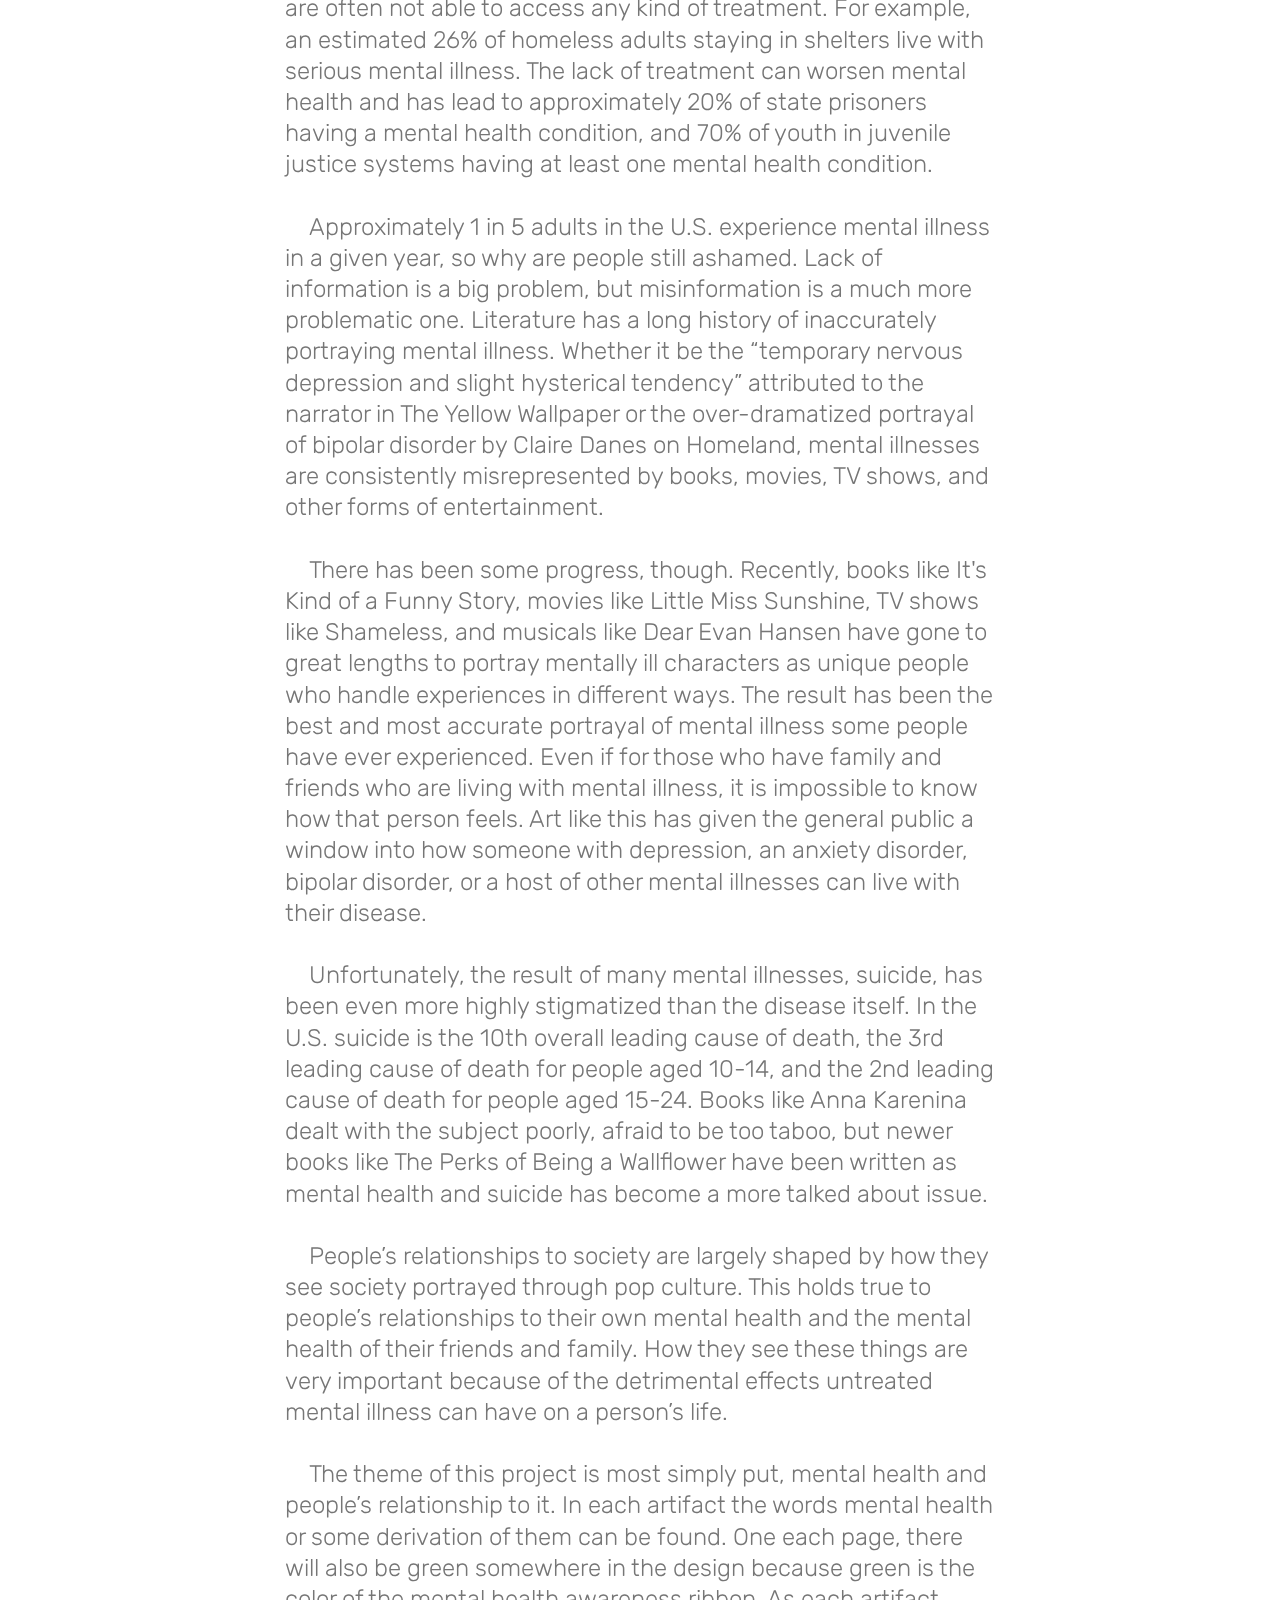
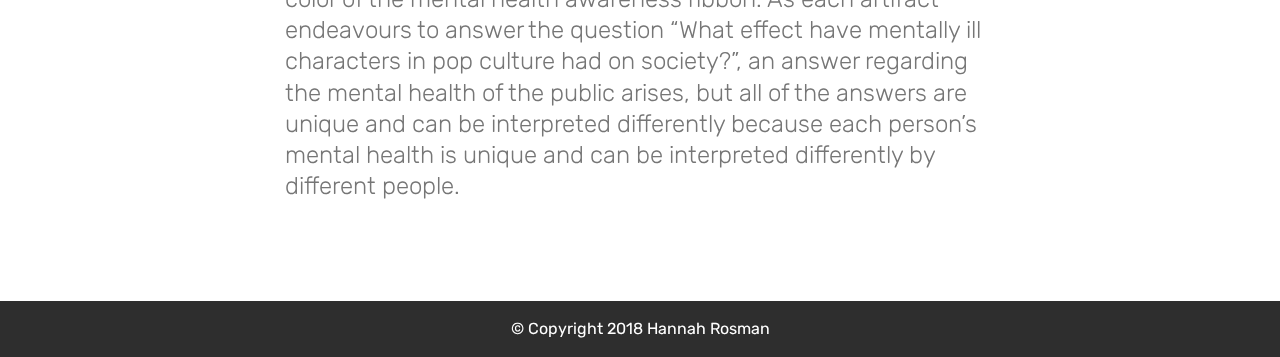
==== commit 9b98f6c9: "Sitemap" ====
--- a/index.html
+++ b/index.html
@@ -58,7 +58,7 @@
     </nav>
 </section>
 
-<section class="engine"><a href="https://mobirise.me/c">free site builder</a></section><section class="cid-qTkA127IK8 mbr-fullscreen mbr-parallax-background" id="header2-1">
+<section class="engine"><a href="https://mobirise.me/n">landing page templates</a></section><section class="cid-qTkA127IK8 mbr-fullscreen mbr-parallax-background" id="header2-1">
 
     
 
@@ -90,7 +90,7 @@
     <div class="container">
         <div class="media-container-row">
             <div class="title col-12 col-md-8">
-                <h2 class="align-left pb-3 mbr-fonts-style display-2">
+                <h2 class="align-center pb-3 mbr-fonts-style display-2">
                     Dear Reader</h2>
                 <h3 class="mbr-section-subtitle align-center mbr-light mbr-fonts-style display-5"><div>&nbsp;&nbsp;&nbsp;&nbsp;A mental illness is a condition that affects a person's thinking, feeling, or mood. There are over a hundred different disorders, but each person’s illness is different even if they have the same diagnosis. These conditions can affect someone's ability to relate to others and function each day. While there is no distinct cure for any mental illness, recovery is possible, especially when treatment is started early and is continuous.</div><div><br></div><div>&nbsp;&nbsp;&nbsp;&nbsp;Mental illnesses can be caused by genetics, environment, lifestyle, and/or basic brain structure. They can be treated through various types of therapy and medication. Mental health awareness has become increasingly recognized and supported through the past few decades, but there is still a strong stigma attached to mental illness. 450 million people worldwide suffer from mental health conditions, 60% of whom do not receive any form of care.</div><div><br></div><div>&nbsp;&nbsp;&nbsp;&nbsp;Mental health services can be very expensive, so poorer people are often not able to access any kind of treatment. For example, an estimated 26% of homeless adults staying in shelters live with serious mental illness. The lack of treatment can worsen mental health and has lead to approximately 20% of state prisoners having a mental health condition, and 70% of youth in juvenile justice systems having at least one mental health condition.</div><div>&nbsp;</div><div>&nbsp;&nbsp;&nbsp;&nbsp;Approximately 1 in 5 adults in the U.S. experience mental illness in a given year, so why are people still ashamed. Lack of information is a big problem, but misinformation is a much more problematic one. Literature has a long history of inaccurately portraying mental illness. Whether it be the “temporary nervous depression and slight hysterical tendency” attributed to the narrator in The Yellow Wallpaper or the over-dramatized portrayal of bipolar disorder by Claire Danes on Homeland, mental illnesses are consistently misrepresented by books, movies, TV shows, and other forms of entertainment.</div><div><br></div><div>&nbsp;&nbsp;&nbsp;&nbsp;There has been some progress, though. Recently, books like It's Kind of a Funny Story, movies like Little Miss Sunshine, TV shows like Shameless, and musicals like Dear Evan Hansen have gone to great lengths to portray mentally ill characters as unique people who handle experiences in different ways. The result has been the best and most accurate portrayal of mental illness some people have ever experienced. Even if for those who have family and friends who are living with mental illness, it is impossible to know how that person feels. Art like this has given the general public a window into how someone with depression, an anxiety disorder, bipolar disorder, or a host of other mental illnesses can live with their disease.</div><div><br></div><div>&nbsp;&nbsp;&nbsp;&nbsp;Unfortunately, the result of many mental illnesses, suicide, has been even more highly stigmatized than the disease itself. In the U.S. suicide is the 10th overall leading cause of death, the 3rd leading cause of death for people aged 10-14, and the 2nd leading cause of death for people aged 15-24. Books like Anna Karenina dealt with the subject poorly, afraid to be too taboo, but newer books like The Perks of Being a Wallflower have been written as mental health and suicide has become a more talked about issue.&nbsp;</div><div><br></div><div>&nbsp;&nbsp;&nbsp;&nbsp;People’s relationships to society are largely shaped by how they see society portrayed through pop culture. This holds true to people’s relationships to their own mental health and the mental health of their friends and family. How they see these things are very important because of the detrimental effects untreated mental illness can have on a person’s life.</div><div>&nbsp;</div><div>&nbsp;&nbsp;&nbsp;&nbsp;The theme of this project is most simply put, mental health and people’s relationship to it. In each artifact the words mental health or some derivation of them can be found. One each page, there will also be green somewhere in the design because green is the color of the mental health awareness ribbon. As each artifact endeavours to answer the question “What effect have mentally ill characters in pop culture had on society?”, an answer regarding the mental health of the public arises, but all of the answers are unique and can be interpreted differently because each person’s mental health is unique and can be interpreted differently by different people.</div><div><br></div></h3>
                 
@@ -131,4 +131,4 @@
   
  <div id="scrollToTop" class="scrollToTop mbr-arrow-up"><a style="text-align: center;"><i></i></a></div>
   </body>
-</html>
+</html>--- a/assets/mobirise/css/mbr-additional.css
+++ b/assets/mobirise/css/mbr-additional.css
@@ -585,8 +585,8 @@
   color: #dfd9c6;
 }
 /* Scroll to top button*/
-.scrollToTop_wraper {
-  display: none;
+#scrollToTop a {
+  border-radius: 100px;
 }
 #scrollToTop a i:before {
   content: '';
@@ -1779,6 +1779,9 @@
 .cid-qTQGXVImsw .mbr-section-subtitle {
   color: #767676;
 }
+.cid-qTQGXVImsw .mbr-section-subtitle DIV {
+  text-align: left;
+}
 .cid-qTRrFll4w2 {
   padding-top: 15px;
   padding-bottom: 15px;
@@ -2246,12 +2249,12 @@
 .cid-qTQUfNKaoT {
   padding-top: 90px;
   padding-bottom: 90px;
-  background-image: url("../../../assets/images/mbr-1-1602x1080.jpg");
+  background-image: url("../../../assets/images/mbr-3-1624x1080.jpg");
 }
 .cid-qTQJ0nqPr1 {
   padding-top: 60px;
   padding-bottom: 60px;
-  background: #ffffff;
+  background: #f8f8f8;
 }
 .cid-qTQJ0nqPr1 .image-block {
   margin: auto;
@@ -2269,84 +2272,14 @@
     width: 100% !important;
   }
 }
-.cid-qTRp7w7q5r {
+.cid-qU927K3Dyk {
   padding-top: 60px;
   padding-bottom: 60px;
   background-color: #ffffff;
 }
-.cid-qTRp7w7q5r .mbr-text,
-.cid-qTRp7w7q5r blockquote {
+.cid-qU927K3Dyk .mbr-text,
+.cid-qU927K3Dyk blockquote {
   color: #767676;
-}
-.cid-qTXvPnovGh {
-  padding-top: 15px;
-  padding-bottom: 15px;
-  background-color: #2e2e2e;
-}
-.cid-qTXvPnovGh .row-links {
-  width: 100%;
-  justify-content: center;
-}
-.cid-qTXvPnovGh .social-row {
-  width: 100%;
-  justify-content: center;
-}
-.cid-qTXvPnovGh .media-container-row {
-  flex-direction: column;
-  justify-content: center;
-  align-items: center;
-}
-.cid-qTXvPnovGh .media-container-row .foot-menu {
-  list-style: none;
-  display: flex;
-  justify-content: center;
-  flex-wrap: wrap;
-  padding: 0;
-  margin-bottom: 0;
-}
-.cid-qTXvPnovGh .media-container-row .foot-menu li {
-  padding: 0 1rem 1rem 1rem;
-}
-.cid-qTXvPnovGh .media-container-row .foot-menu li p {
-  margin: 0;
-}
-.cid-qTXvPnovGh .media-container-row .social-list {
-  padding-left: 0;
-  margin-bottom: 0;
-  list-style: none;
-  display: flex;
-  flex-wrap: wrap;
-  justify-content: flex-end;
-  -webkit-justify-content: flex-end;
-}
-.cid-qTXvPnovGh .media-container-row .social-list .mbr-iconfont-social {
-  font-size: 1.5rem;
-  color: #ffffff;
-}
-.cid-qTXvPnovGh .media-container-row .social-list .soc-item {
-  margin: 0 .5rem;
-}
-.cid-qTXvPnovGh .media-container-row .social-list a {
-  margin: 0;
-  opacity: .5;
-  -webkit-transition: .2s linear;
-  transition: .2s linear;
-}
-.cid-qTXvPnovGh .media-container-row .social-list a:hover {
-  opacity: 1;
-}
-@media (max-width: 767px) {
-  .cid-qTXvPnovGh .media-container-row .social-list {
-    justify-content: center;
-    -webkit-justify-content: center;
-  }
-}
-.cid-qTXvPnovGh .media-container-row .row-copirayt {
-  word-break: break-word;
-  width: 100%;
-}
-.cid-qTXvPnovGh .media-container-row .row-copirayt p {
-  width: 100%;
 }
 .cid-qTkzRZLJNu .navbar {
   padding: .5rem 0;
@@ -2745,7 +2678,7 @@
 .cid-qTQN3bzAb7 {
   padding-top: 135px;
   padding-bottom: 135px;
-  background-image: url("../../../assets/images/mbr-2-1618x1080.jpg");
+  background-image: url("../../../assets/images/mbr-9-1620x1080.jpg");
 }
 .cid-qTQN3bzAb7 H1 {
   color: #efefef;
@@ -2753,90 +2686,23 @@
 .cid-qTR3ONZhmM {
   padding-top: 60px;
   padding-bottom: 60px;
-  background-color: #ffffff;
+  background-color: #f8f8f8;
 }
 .cid-qTR3ONZhmM .mbr-text,
 .cid-qTR3ONZhmM blockquote {
   color: #767676;
 }
-.cid-qTRoxtNk8B {
+.cid-qTR3ONZhmM .mbr-text DIV {
+  color: #767676;
+}
+.cid-qU92MhtY4s {
   padding-top: 60px;
   padding-bottom: 60px;
   background-color: #ffffff;
 }
-.cid-qTRoxtNk8B .mbr-text,
-.cid-qTRoxtNk8B blockquote {
+.cid-qU92MhtY4s .mbr-text,
+.cid-qU92MhtY4s blockquote {
   color: #767676;
-}
-.cid-qTXvJ4XlSc {
-  padding-top: 15px;
-  padding-bottom: 15px;
-  background-color: #2e2e2e;
-}
-.cid-qTXvJ4XlSc .row-links {
-  width: 100%;
-  justify-content: center;
-}
-.cid-qTXvJ4XlSc .social-row {
-  width: 100%;
-  justify-content: center;
-}
-.cid-qTXvJ4XlSc .media-container-row {
-  flex-direction: column;
-  justify-content: center;
-  align-items: center;
-}
-.cid-qTXvJ4XlSc .media-container-row .foot-menu {
-  list-style: none;
-  display: flex;
-  justify-content: center;
-  flex-wrap: wrap;
-  padding: 0;
-  margin-bottom: 0;
-}
-.cid-qTXvJ4XlSc .media-container-row .foot-menu li {
-  padding: 0 1rem 1rem 1rem;
-}
-.cid-qTXvJ4XlSc .media-container-row .foot-menu li p {
-  margin: 0;
-}
-.cid-qTXvJ4XlSc .media-container-row .social-list {
-  padding-left: 0;
-  margin-bottom: 0;
-  list-style: none;
-  display: flex;
-  flex-wrap: wrap;
-  justify-content: flex-end;
-  -webkit-justify-content: flex-end;
-}
-.cid-qTXvJ4XlSc .media-container-row .social-list .mbr-iconfont-social {
-  font-size: 1.5rem;
-  color: #ffffff;
-}
-.cid-qTXvJ4XlSc .media-container-row .social-list .soc-item {
-  margin: 0 .5rem;
-}
-.cid-qTXvJ4XlSc .media-container-row .social-list a {
-  margin: 0;
-  opacity: .5;
-  -webkit-transition: .2s linear;
-  transition: .2s linear;
-}
-.cid-qTXvJ4XlSc .media-container-row .social-list a:hover {
-  opacity: 1;
-}
-@media (max-width: 767px) {
-  .cid-qTXvJ4XlSc .media-container-row .social-list {
-    justify-content: center;
-    -webkit-justify-content: center;
-  }
-}
-.cid-qTXvJ4XlSc .media-container-row .row-copirayt {
-  word-break: break-word;
-  width: 100%;
-}
-.cid-qTXvJ4XlSc .media-container-row .row-copirayt p {
-  width: 100%;
 }
 .cid-qTQO1aMVLY .navbar {
   padding: .5rem 0;
@@ -3240,7 +3106,7 @@
 .cid-qTQQDOLnzL {
   padding-top: 90px;
   padding-bottom: 90px;
-  background-color: #1f5137;
+  background-color: #539156;
 }
 @media (min-width: 992px) {
   .cid-qTQQDOLnzL .mbr-figure {
@@ -3267,7 +3133,7 @@
 .cid-qTQRYAJcJJ {
   padding-top: 90px;
   padding-bottom: 90px;
-  background-color: #266f0c;
+  background-color: #61b876;
 }
 @media (min-width: 992px) {
   .cid-qTQRYAJcJJ .mbr-figure {
@@ -3294,7 +3160,7 @@
 .cid-qTQRZySS4r {
   padding-top: 90px;
   padding-bottom: 90px;
-  background-color: #65886e;
+  background-color: #79bb8c;
 }
 @media (min-width: 992px) {
   .cid-qTQRZySS4r .mbr-figure {
@@ -3321,7 +3187,7 @@
 .cid-qTQS0Gsivm {
   padding-top: 90px;
   padding-bottom: 90px;
-  background-color: #2ece7b;
+  background-color: #90d7bc;
 }
 @media (min-width: 992px) {
   .cid-qTQS0Gsivm .mbr-figure {
@@ -3348,7 +3214,7 @@
 .cid-qTQS159vSd {
   padding-top: 90px;
   padding-bottom: 90px;
-  background-color: #153509;
+  background-color: #60b59d;
 }
 @media (min-width: 992px) {
   .cid-qTQS159vSd .mbr-figure {
@@ -3380,76 +3246,6 @@
 .cid-qTRpi0NJ6c .mbr-text,
 .cid-qTRpi0NJ6c blockquote {
   color: #767676;
-}
-.cid-qTXvUYIJIn {
-  padding-top: 15px;
-  padding-bottom: 15px;
-  background-color: #2e2e2e;
-}
-.cid-qTXvUYIJIn .row-links {
-  width: 100%;
-  justify-content: center;
-}
-.cid-qTXvUYIJIn .social-row {
-  width: 100%;
-  justify-content: center;
-}
-.cid-qTXvUYIJIn .media-container-row {
-  flex-direction: column;
-  justify-content: center;
-  align-items: center;
-}
-.cid-qTXvUYIJIn .media-container-row .foot-menu {
-  list-style: none;
-  display: flex;
-  justify-content: center;
-  flex-wrap: wrap;
-  padding: 0;
-  margin-bottom: 0;
-}
-.cid-qTXvUYIJIn .media-container-row .foot-menu li {
-  padding: 0 1rem 1rem 1rem;
-}
-.cid-qTXvUYIJIn .media-container-row .foot-menu li p {
-  margin: 0;
-}
-.cid-qTXvUYIJIn .media-container-row .social-list {
-  padding-left: 0;
-  margin-bottom: 0;
-  list-style: none;
-  display: flex;
-  flex-wrap: wrap;
-  justify-content: flex-end;
-  -webkit-justify-content: flex-end;
-}
-.cid-qTXvUYIJIn .media-container-row .social-list .mbr-iconfont-social {
-  font-size: 1.5rem;
-  color: #ffffff;
-}
-.cid-qTXvUYIJIn .media-container-row .social-list .soc-item {
-  margin: 0 .5rem;
-}
-.cid-qTXvUYIJIn .media-container-row .social-list a {
-  margin: 0;
-  opacity: .5;
-  -webkit-transition: .2s linear;
-  transition: .2s linear;
-}
-.cid-qTXvUYIJIn .media-container-row .social-list a:hover {
-  opacity: 1;
-}
-@media (max-width: 767px) {
-  .cid-qTXvUYIJIn .media-container-row .social-list {
-    justify-content: center;
-    -webkit-justify-content: center;
-  }
-}
-.cid-qTXvUYIJIn .media-container-row .row-copirayt {
-  word-break: break-word;
-  width: 100%;
-}
-.cid-qTXvUYIJIn .media-container-row .row-copirayt p {
-  width: 100%;
 }
 .cid-qTQO5RMEnH .navbar {
   padding: .5rem 0;
@@ -3848,12 +3644,12 @@
 .cid-qTQO5SpVRW {
   padding-top: 90px;
   padding-bottom: 90px;
-  background-image: url("../../../assets/images/mbr-7-1618x1080.jpg");
+  background-image: url("../../../assets/images/mbr-1920x1080.jpg");
 }
 .cid-qTQSylvCar {
   padding-top: 60px;
   padding-bottom: 60px;
-  background-color: #ffffff;
+  background-color: #f8f8f8;
 }
 .cid-qTQSylvCar .mbr-text,
 .cid-qTQSylvCar blockquote {
@@ -3870,76 +3666,6 @@
 .cid-qTRpsXywuC .mbr-text,
 .cid-qTRpsXywuC blockquote {
   color: #767676;
-}
-.cid-qTXvZBTORK {
-  padding-top: 15px;
-  padding-bottom: 15px;
-  background-color: #2e2e2e;
-}
-.cid-qTXvZBTORK .row-links {
-  width: 100%;
-  justify-content: center;
-}
-.cid-qTXvZBTORK .social-row {
-  width: 100%;
-  justify-content: center;
-}
-.cid-qTXvZBTORK .media-container-row {
-  flex-direction: column;
-  justify-content: center;
-  align-items: center;
-}
-.cid-qTXvZBTORK .media-container-row .foot-menu {
-  list-style: none;
-  display: flex;
-  justify-content: center;
-  flex-wrap: wrap;
-  padding: 0;
-  margin-bottom: 0;
-}
-.cid-qTXvZBTORK .media-container-row .foot-menu li {
-  padding: 0 1rem 1rem 1rem;
-}
-.cid-qTXvZBTORK .media-container-row .foot-menu li p {
-  margin: 0;
-}
-.cid-qTXvZBTORK .media-container-row .social-list {
-  padding-left: 0;
-  margin-bottom: 0;
-  list-style: none;
-  display: flex;
-  flex-wrap: wrap;
-  justify-content: flex-end;
-  -webkit-justify-content: flex-end;
-}
-.cid-qTXvZBTORK .media-container-row .social-list .mbr-iconfont-social {
-  font-size: 1.5rem;
-  color: #ffffff;
-}
-.cid-qTXvZBTORK .media-container-row .social-list .soc-item {
-  margin: 0 .5rem;
-}
-.cid-qTXvZBTORK .media-container-row .social-list a {
-  margin: 0;
-  opacity: .5;
-  -webkit-transition: .2s linear;
-  transition: .2s linear;
-}
-.cid-qTXvZBTORK .media-container-row .social-list a:hover {
-  opacity: 1;
-}
-@media (max-width: 767px) {
-  .cid-qTXvZBTORK .media-container-row .social-list {
-    justify-content: center;
-    -webkit-justify-content: center;
-  }
-}
-.cid-qTXvZBTORK .media-container-row .row-copirayt {
-  word-break: break-word;
-  width: 100%;
-}
-.cid-qTXvZBTORK .media-container-row .row-copirayt p {
-  width: 100%;
 }
 .cid-qTQO9eHz3T .navbar {
   padding: .5rem 0;
@@ -4343,7 +4069,7 @@
 .cid-qTQTT8WPSr {
   padding-top: 60px;
   padding-bottom: 60px;
-  background-color: #ffffff;
+  background-color: #f8f8f8;
 }
 .cid-qTQTT8WPSr .counter-container {
   color: #767676;
@@ -4353,76 +4079,6 @@
 }
 .cid-qTQTT8WPSr .counter-container ul li {
   margin-bottom: 1rem;
-}
-.cid-qTXw1Q1sU0 {
-  padding-top: 15px;
-  padding-bottom: 15px;
-  background-color: #2e2e2e;
-}
-.cid-qTXw1Q1sU0 .row-links {
-  width: 100%;
-  justify-content: center;
-}
-.cid-qTXw1Q1sU0 .social-row {
-  width: 100%;
-  justify-content: center;
-}
-.cid-qTXw1Q1sU0 .media-container-row {
-  flex-direction: column;
-  justify-content: center;
-  align-items: center;
-}
-.cid-qTXw1Q1sU0 .media-container-row .foot-menu {
-  list-style: none;
-  display: flex;
-  justify-content: center;
-  flex-wrap: wrap;
-  padding: 0;
-  margin-bottom: 0;
-}
-.cid-qTXw1Q1sU0 .media-container-row .foot-menu li {
-  padding: 0 1rem 1rem 1rem;
-}
-.cid-qTXw1Q1sU0 .media-container-row .foot-menu li p {
-  margin: 0;
-}
-.cid-qTXw1Q1sU0 .media-container-row .social-list {
-  padding-left: 0;
-  margin-bottom: 0;
-  list-style: none;
-  display: flex;
-  flex-wrap: wrap;
-  justify-content: flex-end;
-  -webkit-justify-content: flex-end;
-}
-.cid-qTXw1Q1sU0 .media-container-row .social-list .mbr-iconfont-social {
-  font-size: 1.5rem;
-  color: #ffffff;
-}
-.cid-qTXw1Q1sU0 .media-container-row .social-list .soc-item {
-  margin: 0 .5rem;
-}
-.cid-qTXw1Q1sU0 .media-container-row .social-list a {
-  margin: 0;
-  opacity: .5;
-  -webkit-transition: .2s linear;
-  transition: .2s linear;
-}
-.cid-qTXw1Q1sU0 .media-container-row .social-list a:hover {
-  opacity: 1;
-}
-@media (max-width: 767px) {
-  .cid-qTXw1Q1sU0 .media-container-row .social-list {
-    justify-content: center;
-    -webkit-justify-content: center;
-  }
-}
-.cid-qTXw1Q1sU0 .media-container-row .row-copirayt {
-  word-break: break-word;
-  width: 100%;
-}
-.cid-qTXw1Q1sU0 .media-container-row .row-copirayt p {
-  width: 100%;
 }
 .cid-qTQOgZlKV5 .navbar {
   padding: .5rem 0;
@@ -4826,81 +4482,59 @@
 .cid-qTQU7x3440 {
   padding-top: 60px;
   padding-bottom: 60px;
-  background-color: #ffffff;
+  background-color: #f8f8f8;
 }
 .cid-qTQU7x3440 .mbr-text,
 .cid-qTQU7x3440 blockquote {
   color: #767676;
 }
-.cid-qTXw42vzx1 {
+.cid-qU9eZyhLxD {
   padding-top: 15px;
   padding-bottom: 15px;
-  background-color: #2e2e2e;
-}
-.cid-qTXw42vzx1 .row-links {
-  width: 100%;
-  justify-content: center;
-}
-.cid-qTXw42vzx1 .social-row {
-  width: 100%;
-  justify-content: center;
-}
-.cid-qTXw42vzx1 .media-container-row {
-  flex-direction: column;
-  justify-content: center;
-  align-items: center;
-}
-.cid-qTXw42vzx1 .media-container-row .foot-menu {
-  list-style: none;
-  display: flex;
-  justify-content: center;
-  flex-wrap: wrap;
-  padding: 0;
-  margin-bottom: 0;
-}
-.cid-qTXw42vzx1 .media-container-row .foot-menu li {
-  padding: 0 1rem 1rem 1rem;
-}
-.cid-qTXw42vzx1 .media-container-row .foot-menu li p {
-  margin: 0;
-}
-.cid-qTXw42vzx1 .media-container-row .social-list {
-  padding-left: 0;
-  margin-bottom: 0;
-  list-style: none;
-  display: flex;
-  flex-wrap: wrap;
-  justify-content: flex-end;
-  -webkit-justify-content: flex-end;
-}
-.cid-qTXw42vzx1 .media-container-row .social-list .mbr-iconfont-social {
-  font-size: 1.5rem;
-  color: #ffffff;
-}
-.cid-qTXw42vzx1 .media-container-row .social-list .soc-item {
-  margin: 0 .5rem;
-}
-.cid-qTXw42vzx1 .media-container-row .social-list a {
-  margin: 0;
-  opacity: .5;
-  -webkit-transition: .2s linear;
-  transition: .2s linear;
-}
-.cid-qTXw42vzx1 .media-container-row .social-list a:hover {
-  opacity: 1;
-}
-@media (max-width: 767px) {
-  .cid-qTXw42vzx1 .media-container-row .social-list {
-    justify-content: center;
-    -webkit-justify-content: center;
-  }
-}
-.cid-qTXw42vzx1 .media-container-row .row-copirayt {
-  word-break: break-word;
-  width: 100%;
-}
-.cid-qTXw42vzx1 .media-container-row .row-copirayt p {
-  width: 100%;
+  background-color: #f4f4f4;
+}
+@media (min-width: 992px) {
+  .cid-qU9eZyhLxD .mbr-figure {
+    padding-right: 4rem;
+  }
+}
+@media (max-width: 992px) {
+  .cid-qU9eZyhLxD .mbr-figure {
+    padding-bottom: 1rem;
+  }
+}
+.cid-qU9eZyhLxD .mbr-text {
+  color: #767676;
+}
+.cid-qU9f2bXkKB {
+  padding-top: 15px;
+  padding-bottom: 15px;
+  background-color: #f4f4f4;
+}
+@media (min-width: 992px) {
+  .cid-qU9f2bXkKB .mbr-figure {
+    padding-right: 4rem;
+  }
+}
+@media (max-width: 992px) {
+  .cid-qU9f2bXkKB .mbr-figure {
+    padding-bottom: 1rem;
+  }
+}
+.cid-qU9f2bXkKB .mbr-text {
+  color: #767676;
+}
+.cid-qU9eDindsR {
+  padding-top: 60px;
+  padding-bottom: 60px;
+  background-color: #f7f7f7;
+}
+.cid-qU9eDindsR .mbr-text,
+.cid-qU9eDindsR blockquote {
+  color: #767676;
+}
+.cid-qU9eDindsR .mbr-text DIV {
+  text-align: left;
 }
 .cid-qTkzRZLJNu .navbar {
   padding: .5rem 0;
@@ -5508,75 +5142,8 @@
 .cid-qTRoYa96c1 blockquote {
   color: #767676;
 }
-.cid-qTXvMUE5Fy {
-  padding-top: 15px;
-  padding-bottom: 15px;
-  background-color: #2e2e2e;
-}
-.cid-qTXvMUE5Fy .row-links {
-  width: 100%;
-  justify-content: center;
-}
-.cid-qTXvMUE5Fy .social-row {
-  width: 100%;
-  justify-content: center;
-}
-.cid-qTXvMUE5Fy .media-container-row {
-  flex-direction: column;
-  justify-content: center;
-  align-items: center;
-}
-.cid-qTXvMUE5Fy .media-container-row .foot-menu {
-  list-style: none;
-  display: flex;
-  justify-content: center;
-  flex-wrap: wrap;
-  padding: 0;
-  margin-bottom: 0;
-}
-.cid-qTXvMUE5Fy .media-container-row .foot-menu li {
-  padding: 0 1rem 1rem 1rem;
-}
-.cid-qTXvMUE5Fy .media-container-row .foot-menu li p {
-  margin: 0;
-}
-.cid-qTXvMUE5Fy .media-container-row .social-list {
-  padding-left: 0;
-  margin-bottom: 0;
-  list-style: none;
-  display: flex;
-  flex-wrap: wrap;
-  justify-content: flex-end;
-  -webkit-justify-content: flex-end;
-}
-.cid-qTXvMUE5Fy .media-container-row .social-list .mbr-iconfont-social {
-  font-size: 1.5rem;
-  color: #ffffff;
-}
-.cid-qTXvMUE5Fy .media-container-row .social-list .soc-item {
-  margin: 0 .5rem;
-}
-.cid-qTXvMUE5Fy .media-container-row .social-list a {
-  margin: 0;
-  opacity: .5;
-  -webkit-transition: .2s linear;
-  transition: .2s linear;
-}
-.cid-qTXvMUE5Fy .media-container-row .social-list a:hover {
-  opacity: 1;
-}
-@media (max-width: 767px) {
-  .cid-qTXvMUE5Fy .media-container-row .social-list {
-    justify-content: center;
-    -webkit-justify-content: center;
-  }
-}
-.cid-qTXvMUE5Fy .media-container-row .row-copirayt {
-  word-break: break-word;
-  width: 100%;
-}
-.cid-qTXvMUE5Fy .media-container-row .row-copirayt p {
-  width: 100%;
+.cid-qTRoYa96c1 .mbr-text {
+  color: #efefef;
 }
 .cid-qTQNIx79IZ .navbar {
   padding: .5rem 0;
@@ -6086,6 +5653,12 @@
     margin-right: 0 !important;
   }
 }
+.cid-qTQT9OuZvu .mbr-timeline-text {
+  text-align: left;
+}
+.cid-qTQT9OuZvu .mbr-timeline-title {
+  text-align: left;
+}
 .cid-qTRpaCAKXb {
   padding-top: 60px;
   padding-bottom: 60px;
@@ -6095,73 +5668,3 @@
 .cid-qTRpaCAKXb blockquote {
   color: #767676;
 }
-.cid-qTXvRDz6uy {
-  padding-top: 15px;
-  padding-bottom: 15px;
-  background-color: #2e2e2e;
-}
-.cid-qTXvRDz6uy .row-links {
-  width: 100%;
-  justify-content: center;
-}
-.cid-qTXvRDz6uy .social-row {
-  width: 100%;
-  justify-content: center;
-}
-.cid-qTXvRDz6uy .media-container-row {
-  flex-direction: column;
-  justify-content: center;
-  align-items: center;
-}
-.cid-qTXvRDz6uy .media-container-row .foot-menu {
-  list-style: none;
-  display: flex;
-  justify-content: center;
-  flex-wrap: wrap;
-  padding: 0;
-  margin-bottom: 0;
-}
-.cid-qTXvRDz6uy .media-container-row .foot-menu li {
-  padding: 0 1rem 1rem 1rem;
-}
-.cid-qTXvRDz6uy .media-container-row .foot-menu li p {
-  margin: 0;
-}
-.cid-qTXvRDz6uy .media-container-row .social-list {
-  padding-left: 0;
-  margin-bottom: 0;
-  list-style: none;
-  display: flex;
-  flex-wrap: wrap;
-  justify-content: flex-end;
-  -webkit-justify-content: flex-end;
-}
-.cid-qTXvRDz6uy .media-container-row .social-list .mbr-iconfont-social {
-  font-size: 1.5rem;
-  color: #ffffff;
-}
-.cid-qTXvRDz6uy .media-container-row .social-list .soc-item {
-  margin: 0 .5rem;
-}
-.cid-qTXvRDz6uy .media-container-row .social-list a {
-  margin: 0;
-  opacity: .5;
-  -webkit-transition: .2s linear;
-  transition: .2s linear;
-}
-.cid-qTXvRDz6uy .media-container-row .social-list a:hover {
-  opacity: 1;
-}
-@media (max-width: 767px) {
-  .cid-qTXvRDz6uy .media-container-row .social-list {
-    justify-content: center;
-    -webkit-justify-content: center;
-  }
-}
-.cid-qTXvRDz6uy .media-container-row .row-copirayt {
-  word-break: break-word;
-  width: 100%;
-}
-.cid-qTXvRDz6uy .media-container-row .row-copirayt p {
-  width: 100%;
-}
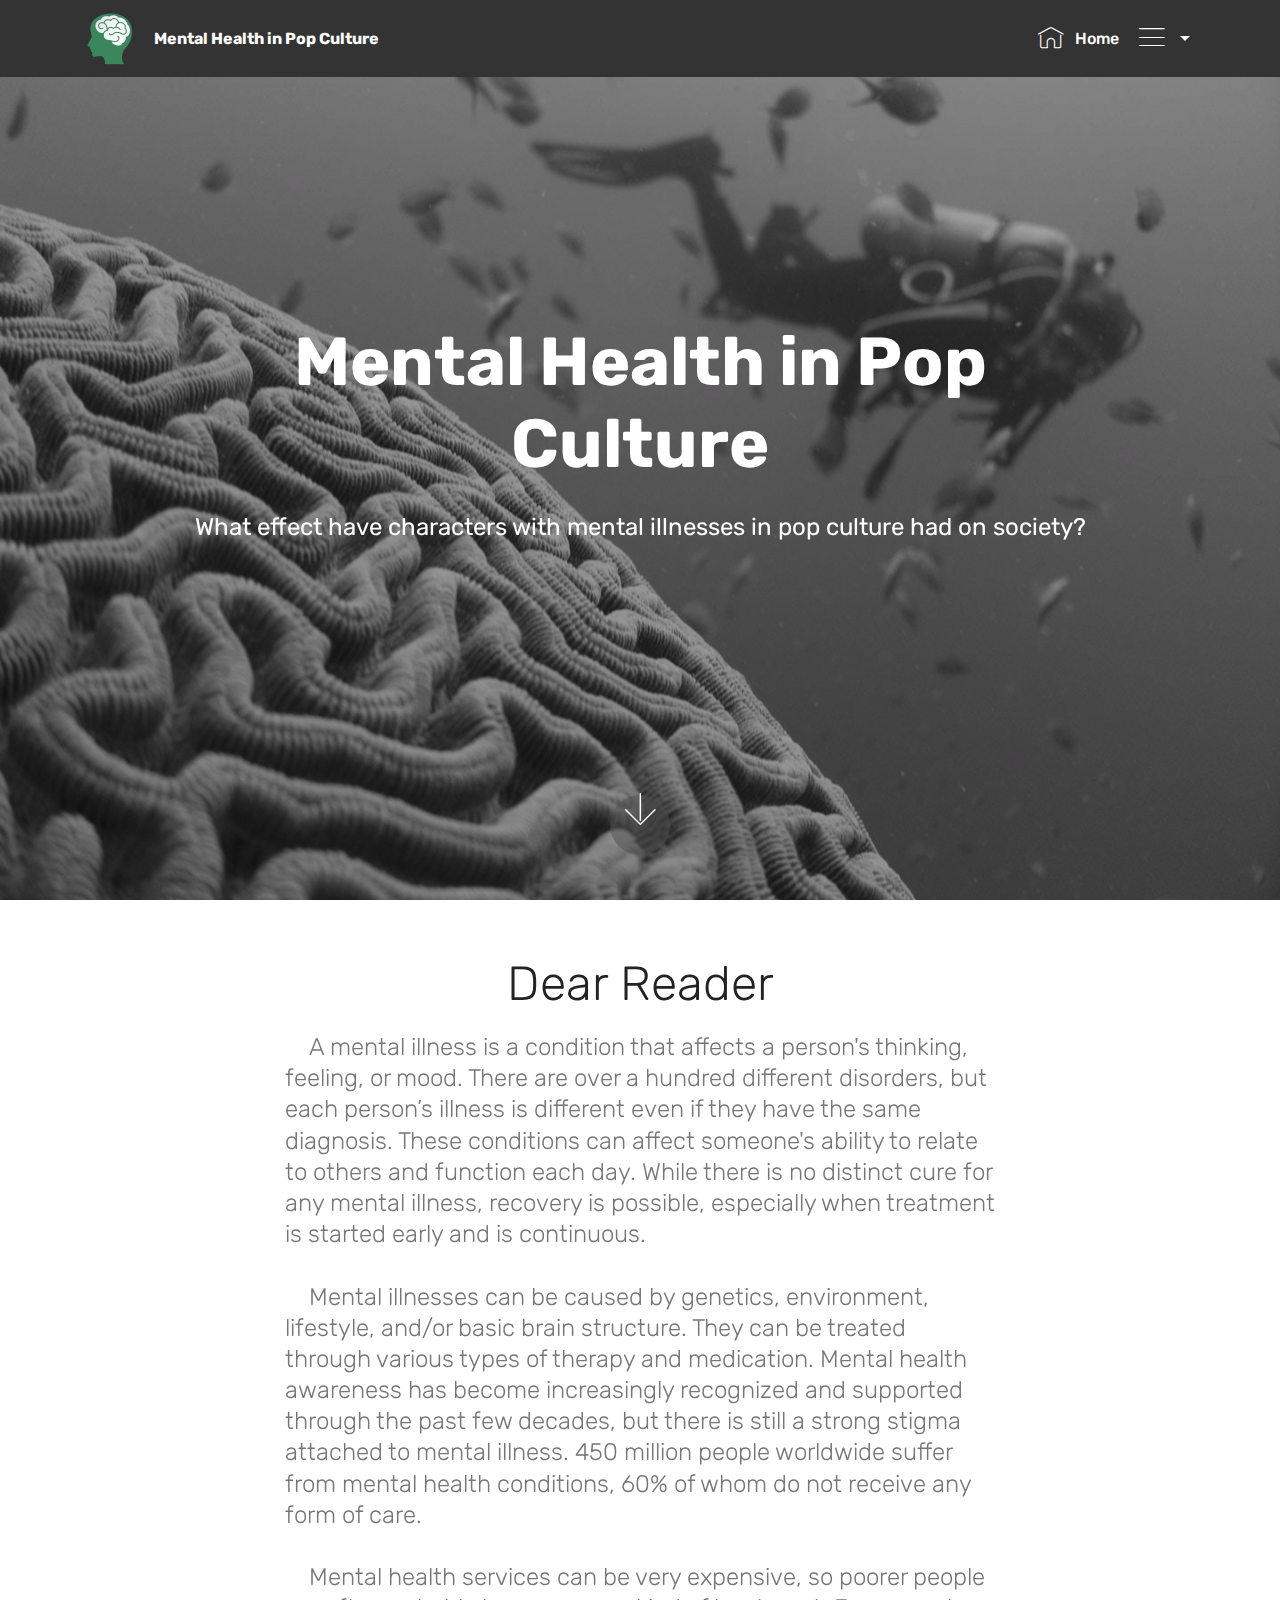
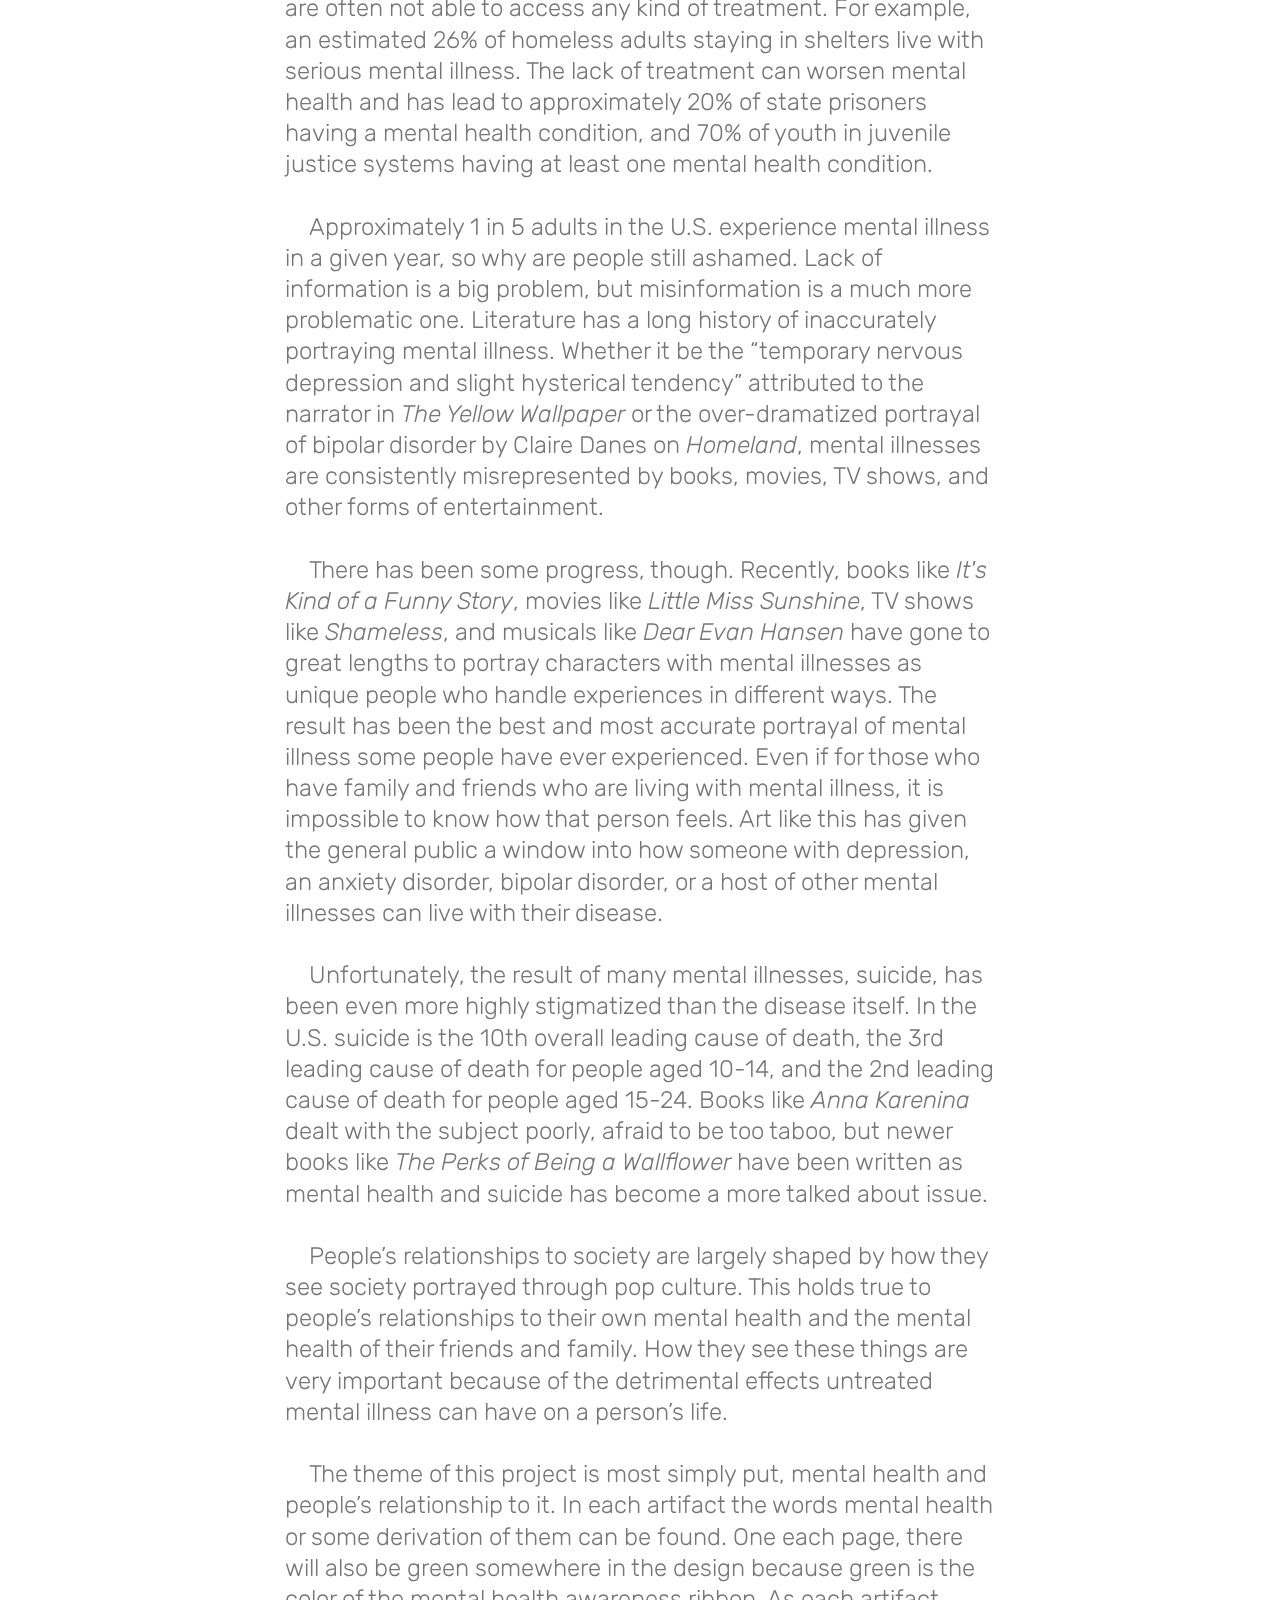
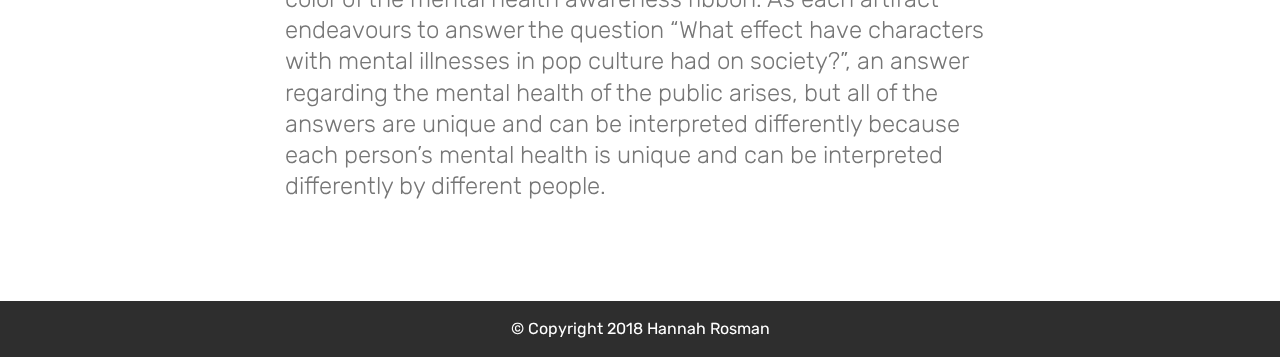
==== commit 8118c517: "Political Correctness" ====
--- a/index.html
+++ b/index.html
@@ -18,14 +18,30 @@
   <link rel="stylesheet" href="assets/dropdown/css/style.css">
   <link rel="stylesheet" href="assets/theme/css/style.css">
   <link rel="stylesheet" href="assets/mobirise/css/mbr-additional.css" type="text/css">
-  
-  
-  
+
+
+
 </head>
 <body>
+
+<!-- Google Analytics -->
+<!-- Global site tag (gtag.js) - Google Analytics -->
+<script async src="https://www.googletagmanager.com/gtag/js?id=UA-111350566-2"></script>
+<script>
+window.dataLayer = window.dataLayer || [];
+function gtag() {
+  dataLayer.push(arguments);
+}
+gtag("js", new Date());
+
+gtag("config", "UA-111350566-2");
+</script>
+<!-- /Google Analytics -->
+
+
   <section class="menu cid-qTkzRZLJNu" once="menu" id="menu1-0">
 
-    
+
 
     <nav class="navbar navbar-expand beta-menu navbar-dropdown align-items-center navbar-fixed-top navbar-toggleable-sm">
         <button class="navbar-toggler navbar-toggler-right" type="button" data-toggle="collapse" data-target="#navbarSupportedContent" aria-controls="navbarSupportedContent" aria-expanded="false" aria-label="Toggle navigation">
@@ -49,18 +65,18 @@
         <div class="collapse navbar-collapse" id="navbarSupportedContent">
             <ul class="navbar-nav nav-dropdown nav-right" data-app-modern-menu="true"><li class="nav-item">
                     <a class="nav-link link text-white display-4" href="index.html"><span class="mbri-home mbr-iconfont mbr-iconfont-btn"></span>
-                        
+
                         Home</a>
                 </li>
                 <li class="nav-item dropdown open"><a class="nav-link link text-white dropdown-toggle display-4" href="poem.html" data-toggle="dropdown-submenu" aria-expanded="true"><span class="mbri-menu mbr-iconfont mbr-iconfont-btn"></span></a><div class="dropdown-menu"><a class="text-white dropdown-item display-4" href="timeline.html" aria-expanded="false">Timeline</a><a class="text-white dropdown-item display-4" href="examples.html">Examples</a><a class="text-white dropdown-item display-4" href="evaluation.html">Evaluation</a><a class="text-white dropdown-item display-4" href="letter.html">Letter</a><a class="text-white dropdown-item display-4" href="reviews.html">Reviews</a><a class="text-white dropdown-item display-4" href="poem.html">Poem</a><a class="text-white dropdown-item display-4" href="bibliography.html">Bibliography</a><a class="text-white dropdown-item display-4" href="works-cited.html">Works Cited<br></a></div></li></ul>
-            
+
         </div>
     </nav>
 </section>
 
-<section class="engine"><a href="https://mobirise.me/n">landing page templates</a></section><section class="cid-qTkA127IK8 mbr-fullscreen mbr-parallax-background" id="header2-1">
+<section class="engine"><a href="https://mobirise.me/c">web builder</a></section><section class="cid-qTkA127IK8 mbr-fullscreen mbr-parallax-background" id="header2-1">
 
-    
+
 
     <div class="mbr-overlay" style="opacity: 0.4; background-color: rgb(35, 35, 35);"></div>
 
@@ -68,11 +84,11 @@
         <div class="row justify-content-md-center">
             <div class="mbr-white col-md-10">
                 <h1 class="mbr-section-title mbr-bold pb-3 mbr-fonts-style display-1">Mental Health in Pop Culture</h1>
-                
+
                 <p class="mbr-text pb-3 mbr-fonts-style display-5">
-                    What effect have mentally ill characters in pop culture had on society?
+                    What effect have characters with mental illnesses in pop culture had on society?
                 </p>
-                
+
             </div>
         </div>
     </div>
@@ -85,15 +101,15 @@
 
 <section class="mbr-section content4 cid-qTQGXVImsw" id="content4-4">
 
-    
+
 
     <div class="container">
         <div class="media-container-row">
             <div class="title col-12 col-md-8">
                 <h2 class="align-center pb-3 mbr-fonts-style display-2">
                     Dear Reader</h2>
-                <h3 class="mbr-section-subtitle align-center mbr-light mbr-fonts-style display-5"><div>&nbsp;&nbsp;&nbsp;&nbsp;A mental illness is a condition that affects a person's thinking, feeling, or mood. There are over a hundred different disorders, but each person’s illness is different even if they have the same diagnosis. These conditions can affect someone's ability to relate to others and function each day. While there is no distinct cure for any mental illness, recovery is possible, especially when treatment is started early and is continuous.</div><div><br></div><div>&nbsp;&nbsp;&nbsp;&nbsp;Mental illnesses can be caused by genetics, environment, lifestyle, and/or basic brain structure. They can be treated through various types of therapy and medication. Mental health awareness has become increasingly recognized and supported through the past few decades, but there is still a strong stigma attached to mental illness. 450 million people worldwide suffer from mental health conditions, 60% of whom do not receive any form of care.</div><div><br></div><div>&nbsp;&nbsp;&nbsp;&nbsp;Mental health services can be very expensive, so poorer people are often not able to access any kind of treatment. For example, an estimated 26% of homeless adults staying in shelters live with serious mental illness. The lack of treatment can worsen mental health and has lead to approximately 20% of state prisoners having a mental health condition, and 70% of youth in juvenile justice systems having at least one mental health condition.</div><div>&nbsp;</div><div>&nbsp;&nbsp;&nbsp;&nbsp;Approximately 1 in 5 adults in the U.S. experience mental illness in a given year, so why are people still ashamed. Lack of information is a big problem, but misinformation is a much more problematic one. Literature has a long history of inaccurately portraying mental illness. Whether it be the “temporary nervous depression and slight hysterical tendency” attributed to the narrator in The Yellow Wallpaper or the over-dramatized portrayal of bipolar disorder by Claire Danes on Homeland, mental illnesses are consistently misrepresented by books, movies, TV shows, and other forms of entertainment.</div><div><br></div><div>&nbsp;&nbsp;&nbsp;&nbsp;There has been some progress, though. Recently, books like It's Kind of a Funny Story, movies like Little Miss Sunshine, TV shows like Shameless, and musicals like Dear Evan Hansen have gone to great lengths to portray mentally ill characters as unique people who handle experiences in different ways. The result has been the best and most accurate portrayal of mental illness some people have ever experienced. Even if for those who have family and friends who are living with mental illness, it is impossible to know how that person feels. Art like this has given the general public a window into how someone with depression, an anxiety disorder, bipolar disorder, or a host of other mental illnesses can live with their disease.</div><div><br></div><div>&nbsp;&nbsp;&nbsp;&nbsp;Unfortunately, the result of many mental illnesses, suicide, has been even more highly stigmatized than the disease itself. In the U.S. suicide is the 10th overall leading cause of death, the 3rd leading cause of death for people aged 10-14, and the 2nd leading cause of death for people aged 15-24. Books like Anna Karenina dealt with the subject poorly, afraid to be too taboo, but newer books like The Perks of Being a Wallflower have been written as mental health and suicide has become a more talked about issue.&nbsp;</div><div><br></div><div>&nbsp;&nbsp;&nbsp;&nbsp;People’s relationships to society are largely shaped by how they see society portrayed through pop culture. This holds true to people’s relationships to their own mental health and the mental health of their friends and family. How they see these things are very important because of the detrimental effects untreated mental illness can have on a person’s life.</div><div>&nbsp;</div><div>&nbsp;&nbsp;&nbsp;&nbsp;The theme of this project is most simply put, mental health and people’s relationship to it. In each artifact the words mental health or some derivation of them can be found. One each page, there will also be green somewhere in the design because green is the color of the mental health awareness ribbon. As each artifact endeavours to answer the question “What effect have mentally ill characters in pop culture had on society?”, an answer regarding the mental health of the public arises, but all of the answers are unique and can be interpreted differently because each person’s mental health is unique and can be interpreted differently by different people.</div><div><br></div></h3>
-                
+                <h3 class="mbr-section-subtitle align-center mbr-light mbr-fonts-style display-5"><div>&nbsp;&nbsp;&nbsp;&nbsp;A mental illness is a condition that affects a person's thinking, feeling, or mood. There are over a hundred different disorders, but each person’s illness is different even if they have the same diagnosis. These conditions can affect someone's ability to relate to others and function each day. While there is no distinct cure for any mental illness, recovery is possible, especially when treatment is started early and is continuous.</div><div><br></div><div>&nbsp;&nbsp;&nbsp;&nbsp;Mental illnesses can be caused by genetics, environment, lifestyle, and/or basic brain structure. They can be treated through various types of therapy and medication. Mental health awareness has become increasingly recognized and supported through the past few decades, but there is still a strong stigma attached to mental illness. 450 million people worldwide suffer from mental health conditions, 60% of whom do not receive any form of care.</div><div><br></div><div>&nbsp;&nbsp;&nbsp;&nbsp;Mental health services can be very expensive, so poorer people are often not able to access any kind of treatment. For example, an estimated 26% of homeless adults staying in shelters live with serious mental illness. The lack of treatment can worsen mental health and has lead to approximately 20% of state prisoners having a mental health condition, and 70% of youth in juvenile justice systems having at least one mental health condition.</div><div>&nbsp;</div><div>&nbsp;&nbsp;&nbsp;&nbsp;Approximately 1 in 5 adults in the U.S. experience mental illness in a given year, so why are people still ashamed. Lack of information is a big problem, but misinformation is a much more problematic one. Literature has a long history of inaccurately portraying mental illness. Whether it be the “temporary nervous depression and slight hysterical tendency” attributed to the narrator in <em>The Yellow Wallpaper</em> or the over-dramatized portrayal of bipolar disorder by Claire Danes on <em>Homeland</em>, mental illnesses are consistently misrepresented by books, movies, TV shows, and other forms of entertainment.</div><div><br></div><div>&nbsp;&nbsp;&nbsp;&nbsp;There has been some progress, though. Recently, books like <em>It's Kind of a Funny Story</em>, movies like <em>Little Miss Sunshine</em>, TV shows like <em>Shameless</em>, and musicals like <em>Dear Evan Hansen</em> have gone to great lengths to portray characters with mental illnesses as unique people who handle experiences in different ways. The result has been the best and most accurate portrayal of mental illness some people have ever experienced. Even if for those who have family and friends who are living with mental illness, it is impossible to know how that person feels. Art like this has given the general public a window into how someone with depression, an anxiety disorder, bipolar disorder, or a host of other mental illnesses can live with their disease.</div><div><br></div><div>&nbsp;&nbsp;&nbsp;&nbsp;Unfortunately, the result of many mental illnesses, suicide, has been even more highly stigmatized than the disease itself. In the U.S. suicide is the 10th overall leading cause of death, the 3rd leading cause of death for people aged 10-14, and the 2nd leading cause of death for people aged 15-24. Books like <em>Anna Karenina</em> dealt with the subject poorly, afraid to be too taboo, but newer books like <em>The Perks of Being a Wallflower</em> have been written as mental health and suicide has become a more talked about issue.&nbsp;</div><div><br></div><div>&nbsp;&nbsp;&nbsp;&nbsp;People’s relationships to society are largely shaped by how they see society portrayed through pop culture. This holds true to people’s relationships to their own mental health and the mental health of their friends and family. How they see these things are very important because of the detrimental effects untreated mental illness can have on a person’s life.</div><div>&nbsp;</div><div>&nbsp;&nbsp;&nbsp;&nbsp;The theme of this project is most simply put, mental health and people’s relationship to it. In each artifact the words mental health or some derivation of them can be found. One each page, there will also be green somewhere in the design because green is the color of the mental health awareness ribbon. As each artifact endeavours to answer the question “What effect have characters with mental illnesses in pop culture had on society?”, an answer regarding the mental health of the public arises, but all of the answers are unique and can be interpreted differently because each person’s mental health is unique and can be interpreted differently by different people.</div><div><br></div></h3>
+
             </div>
         </div>
     </div>
@@ -101,14 +117,14 @@
 
 <section once="" class="cid-qTRrFll4w2" id="footer7-2k">
 
-    
 
-    
+
+
 
     <div class="container">
         <div class="media-container-row align-center mbr-white">
-            
-            
+
+
             <div class="row row-copirayt">
                 <p class="mbr-text mb-0 mbr-fonts-style mbr-white align-center display-7">
                     © Copyright 2018 Hannah Rosman</p>
@@ -127,8 +143,8 @@
   <script src="assets/parallax/jarallax.min.js"></script>
   <script src="assets/smoothscroll/smooth-scroll.js"></script>
   <script src="assets/theme/js/script.js"></script>
-  
-  
+
+
  <div id="scrollToTop" class="scrollToTop mbr-arrow-up"><a style="text-align: center;"><i></i></a></div>
   </body>
-</html>+</html>
--- a/assets/mobirise/css/mbr-additional.css
+++ b/assets/mobirise/css/mbr-additional.css
@@ -3106,7 +3106,7 @@
 .cid-qTQQDOLnzL {
   padding-top: 90px;
   padding-bottom: 90px;
-  background-color: #539156;
+  background-color: #4ec078;
 }
 @media (min-width: 992px) {
   .cid-qTQQDOLnzL .mbr-figure {
@@ -3133,7 +3133,7 @@
 .cid-qTQRYAJcJJ {
   padding-top: 90px;
   padding-bottom: 90px;
-  background-color: #61b876;
+  background-color: #5dc078;
 }
 @media (min-width: 992px) {
   .cid-qTQRYAJcJJ .mbr-figure {
@@ -3160,7 +3160,7 @@
 .cid-qTQRZySS4r {
   padding-top: 90px;
   padding-bottom: 90px;
-  background-color: #79bb8c;
+  background-color: #6cc078;
 }
 @media (min-width: 992px) {
   .cid-qTQRZySS4r .mbr-figure {
@@ -3187,7 +3187,7 @@
 .cid-qTQS0Gsivm {
   padding-top: 90px;
   padding-bottom: 90px;
-  background-color: #90d7bc;
+  background-color: #7bc078;
 }
 @media (min-width: 992px) {
   .cid-qTQS0Gsivm .mbr-figure {
@@ -3214,7 +3214,7 @@
 .cid-qTQS159vSd {
   padding-top: 90px;
   padding-bottom: 90px;
-  background-color: #60b59d;
+  background-color: #8ac078;
 }
 @media (min-width: 992px) {
   .cid-qTQS159vSd .mbr-figure {
